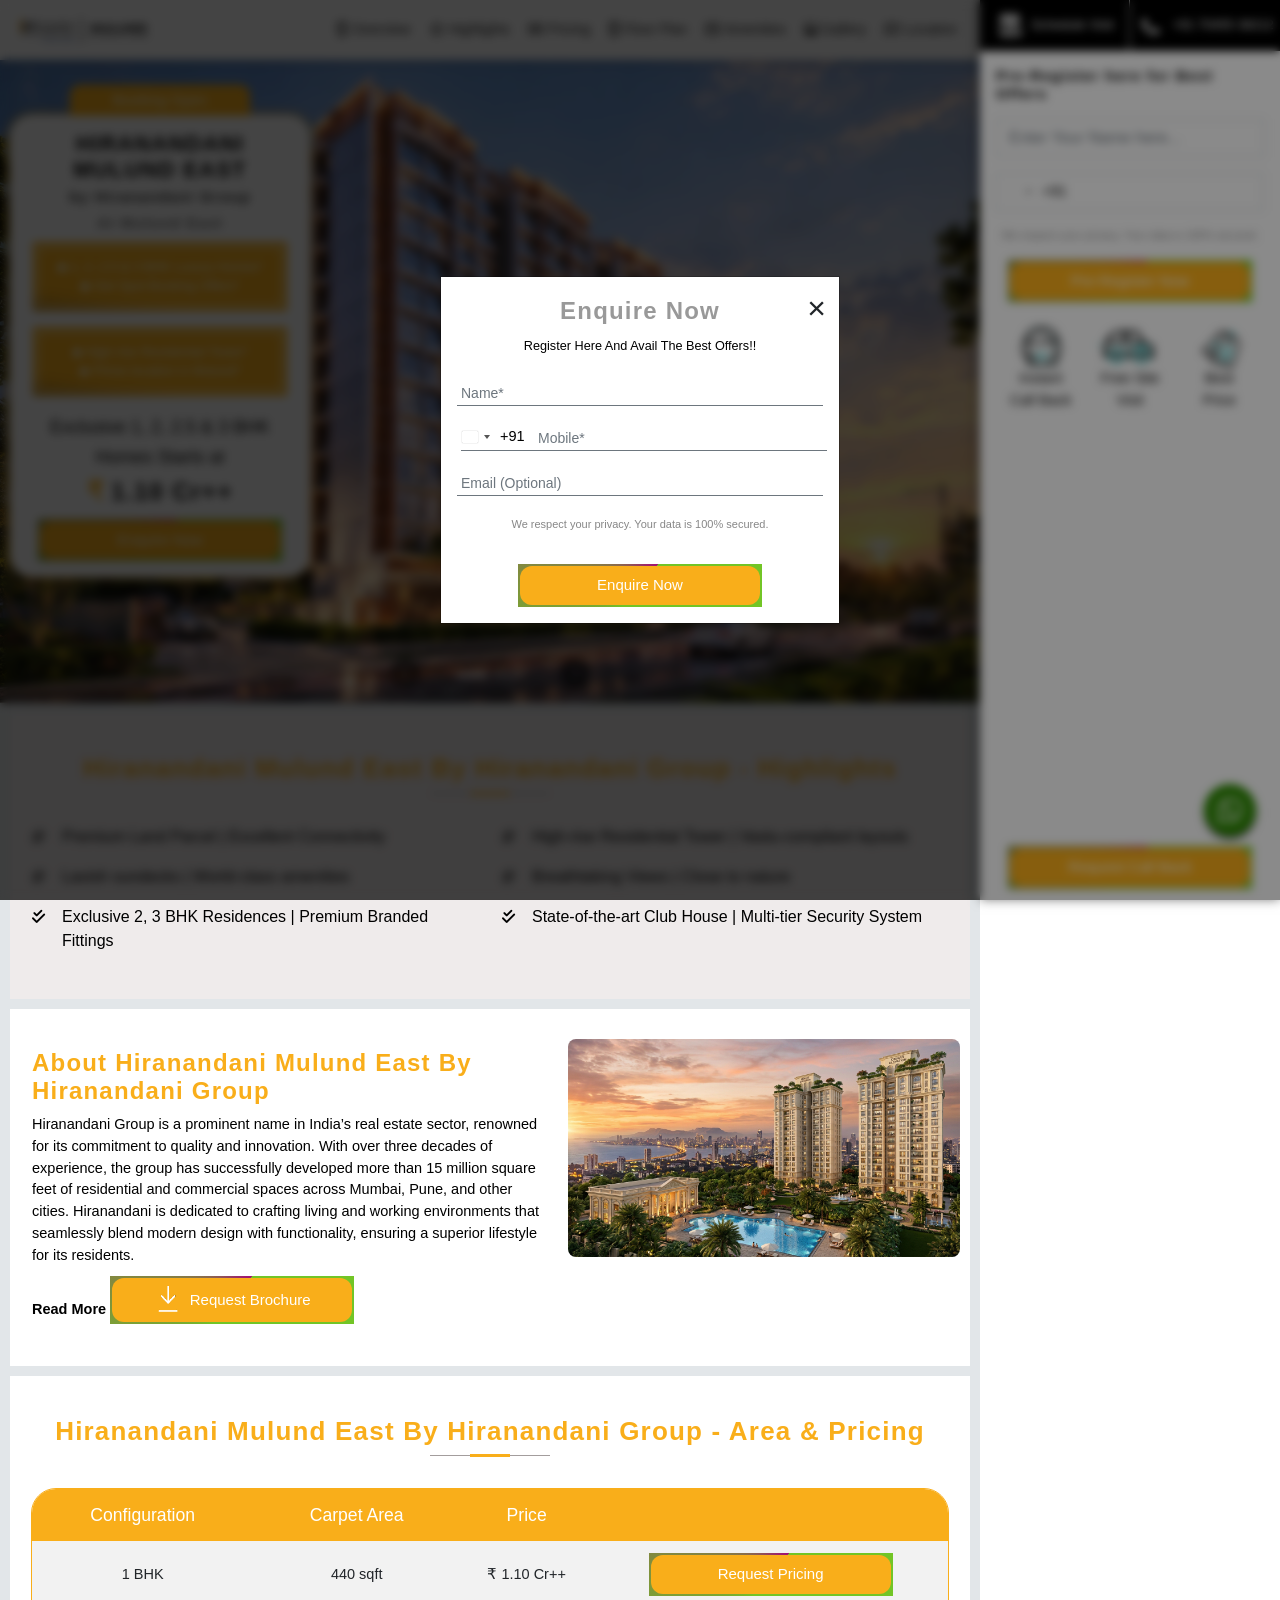
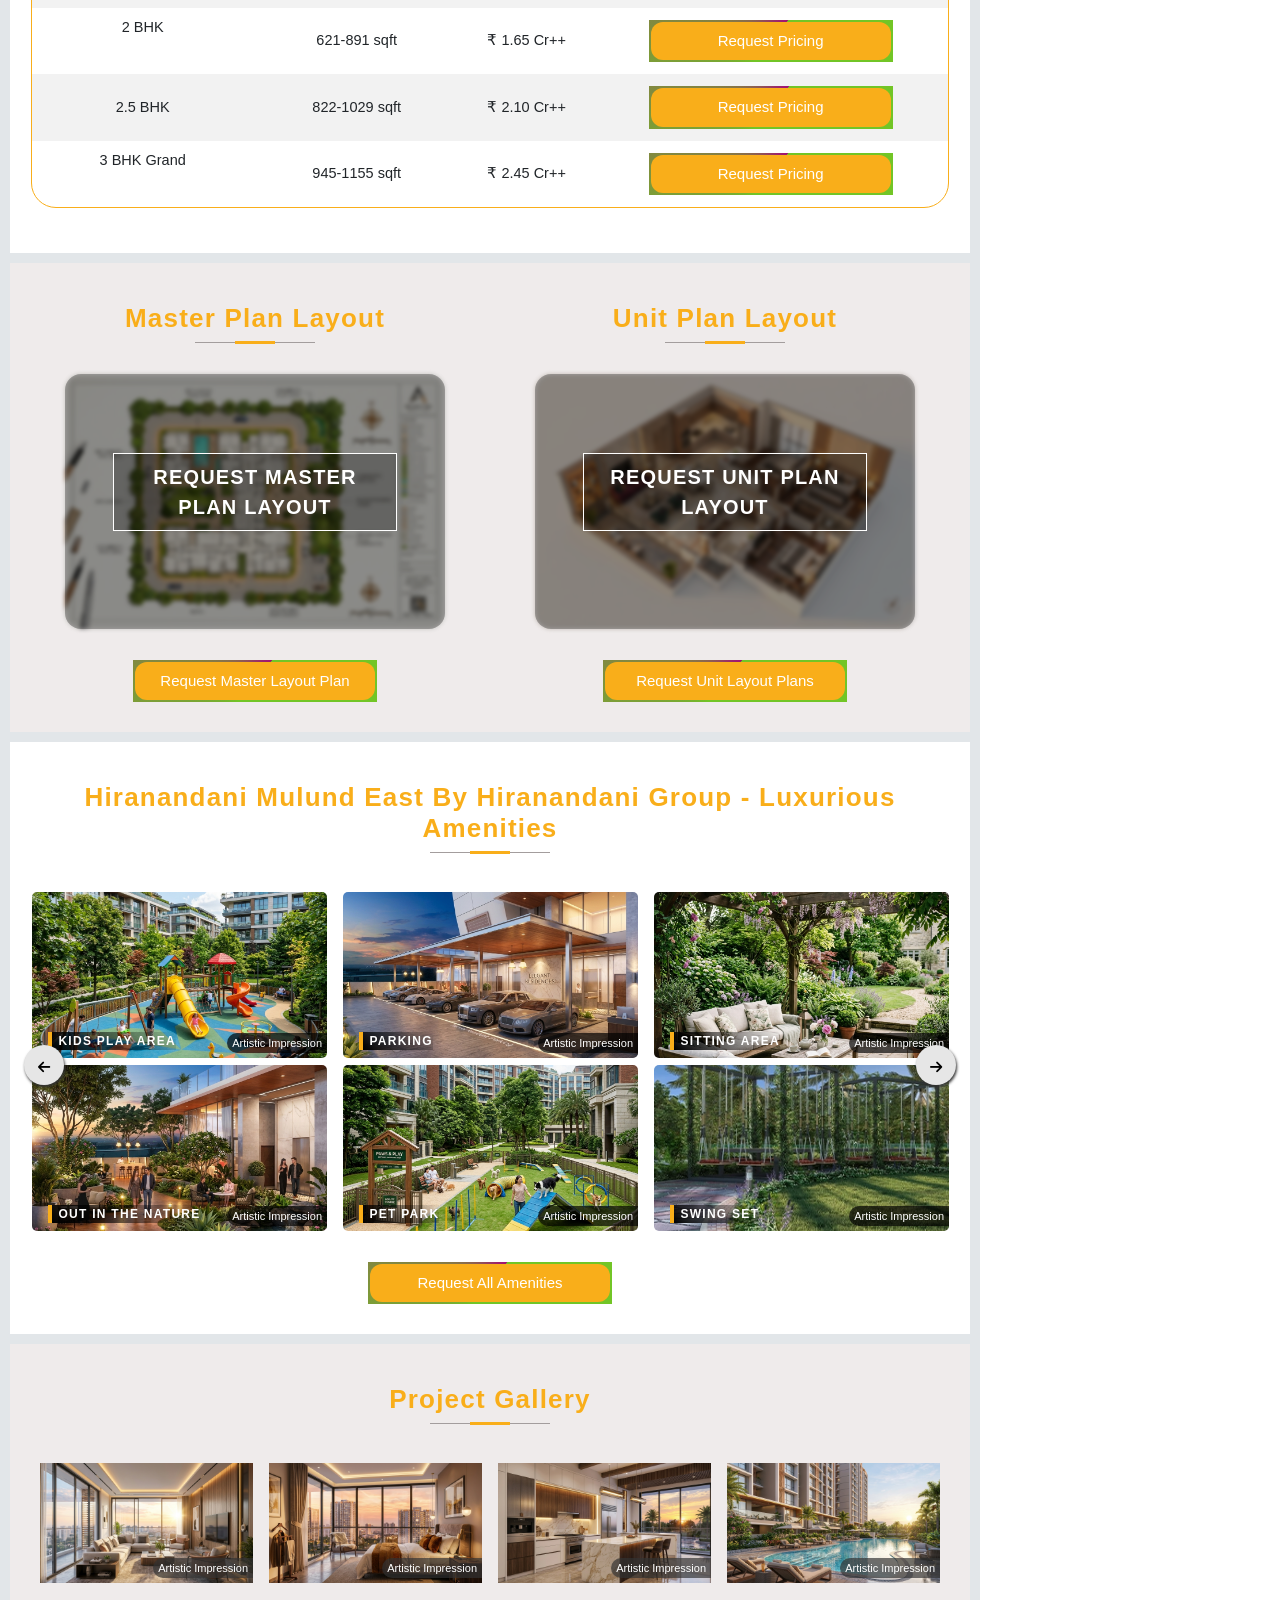
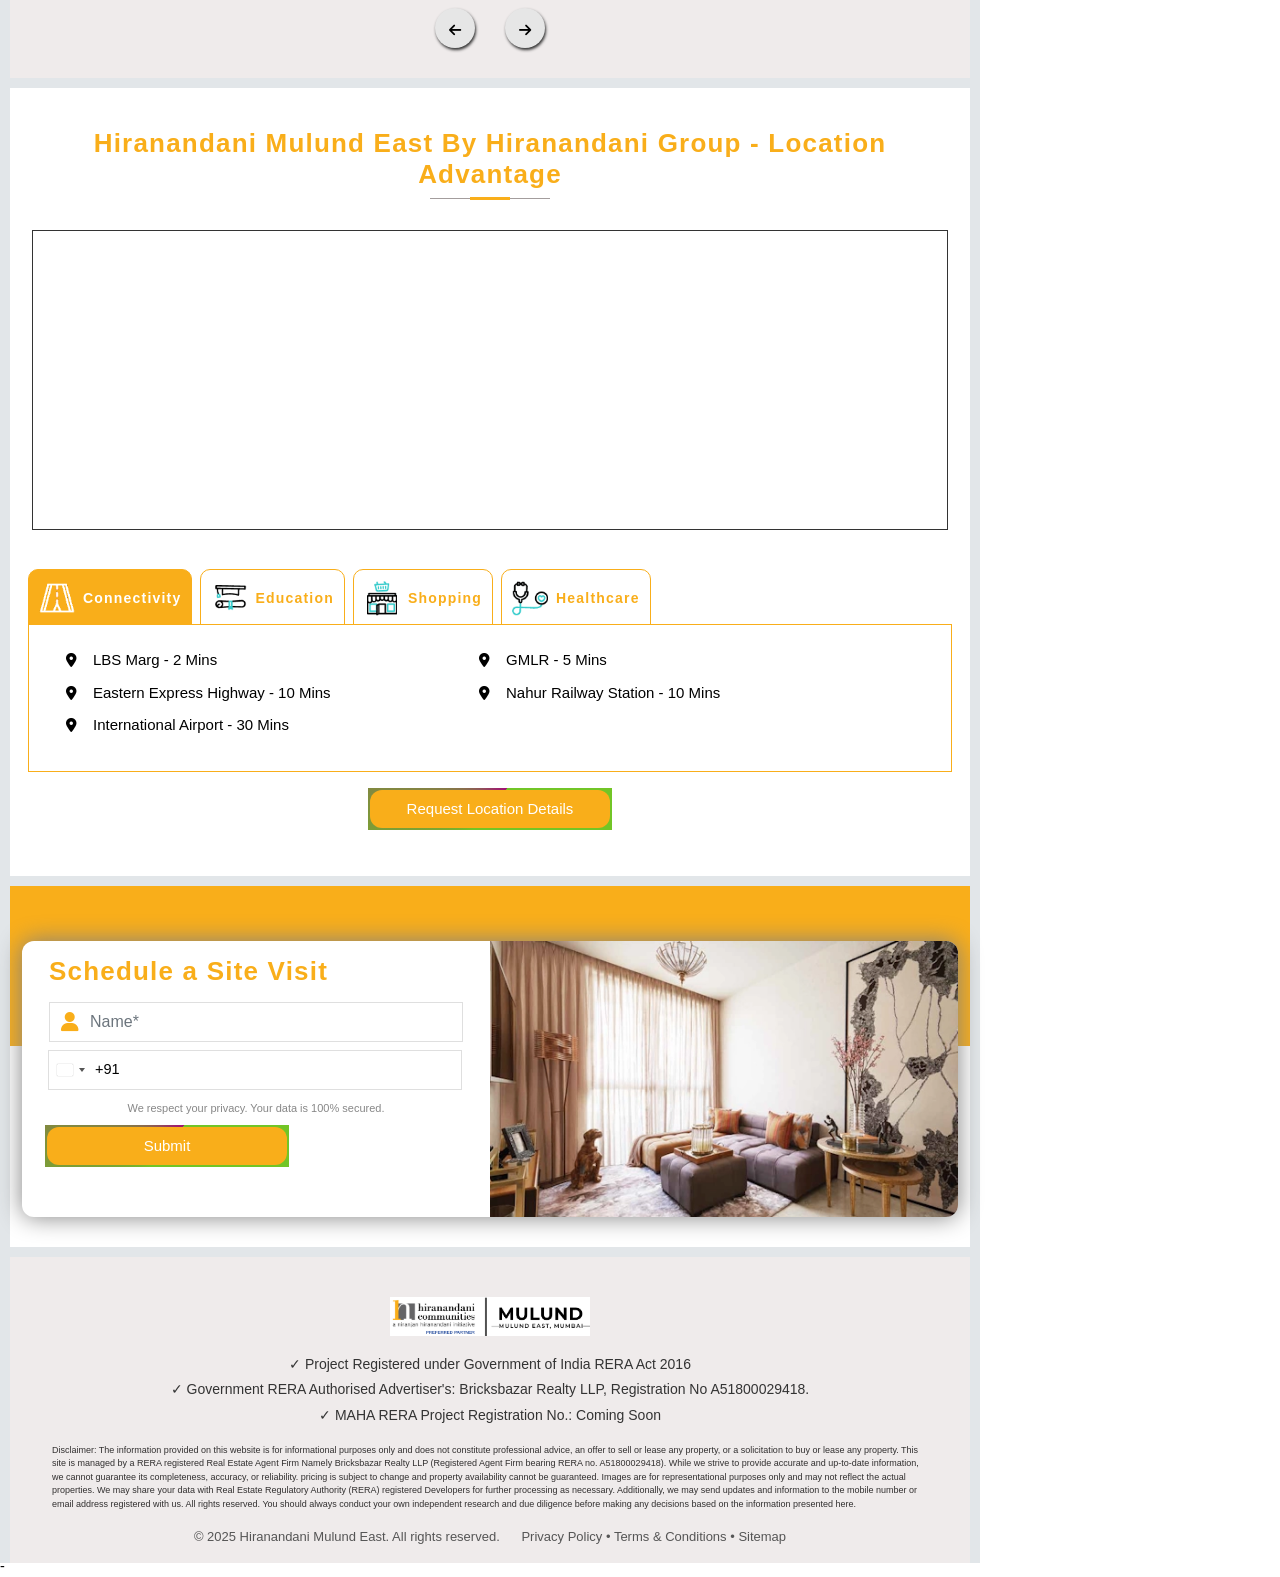
==== index.html @ f0ad79bd "Generated and integrated new building elevation image" ====
<!DOCTYPE html>
<html lang="en">


<head>

    <meta charset="utf-8" />
    <meta name="viewport" content="width=device-width, initial-scale=1.0, shrink-to-fit=no" />
    <link rel="icon" href="assets/images/favicon/favicon.png" sizes="16x16" />
    <!-- SEO -->
    <!-- HTML Meta Tags -->
    <title>Hiranandani Mulund East by Hiranandani Group</title>
    <meta name="description"
        content="Discover Hiranandani Mulund East by Hiranandani Group – premium 1, 2, 2.5 & 3 BHK flats in Mulund East, Mumbai. Spacious layouts, world-class amenities & prime location.">
    <meta name="keywords"
        content="Hiranandani Mulund East, Hiranandani Group, 1 BHK Mulund East, 2 BHK Mulund East, 2.5 BHK Mulund East, 3 BHK Mulund East, luxury homes in Mulund">
    <!-- Facebook Meta Tags -->
    <meta property="og:url" content="">
    <meta property="og:type" content="website">
    <meta property="og:title" content="">
    <meta property="og:description"
        content="Discover Hiranandani Mulund East by Hiranandani Group – premium 1, 2, 2.5 & 3 BHK flats in Mulund East, Mumbai. Spacious layouts, world-class amenities & prime location.">
    <meta property="og:image" content="">
        
    <meta name=" twitter:card" content="summary_large_image">
    <meta property="twitter:domain" content="">
    <meta property="twitter:url" content="">
    <meta name="twitter:title" content="">

    <meta property="og:image" content="">
    <!-- SEO -->
    <link rel="stylesheet" href="assets/js/ajax/libs/bootstrap/5.0.0/css/bootstrap.min.css" />
    <link rel="stylesheet" href="assets/js/ajax/libs/font-awesome/6.4.0/css/all.min.css" />
    <link rel="stylesheet" href="assets/js/ajax/libs/OwlCarousel2/2.3.4/assets/owl.carousel.css" />
    <link rel="stylesheet" href="assets/js/ajax/libs/OwlCarousel2/2.3.4/assets/owl.theme.default.css" />
    <link rel="stylesheet" href="assets/js/ajax/libs/slick-carousel/1.8.1/slick-theme.css" />
    <link rel="stylesheet" href="assets/js/ajax/libs/slick-carousel/1.8.1/slick.css" />
    <link rel="stylesheet" href="assets/js/ajax/libs/slick-lightbox/0.2.12/slick-lightbox.css" />
    <link rel="stylesheet" href="assets/css/fonts.css" />
    <link rel="stylesheet" href="assets/css/gallery.css" />
    <link href="assets/css/style.css" rel="stylesheet" />
    <link rel="stylesheet" href="assets/css/intlTelInput.css" />
    <!-- slid to submit -->
    <link rel="stylesheet" href="assets/css/jquery-ui.css" />
    <link href="assets/css/slide-to-submit.css" rel="stylesheet" />
    <!-- slid to submit -->
    <link href="assets/css/theme.css" rel="stylesheet" />
    <link rel="canonical" href="index-2.html" />
    <style>
        .enquire-modal.modal .modal-dialog form .forms-input-fields .form-control {
            margin-top: 5px !important;
        }

        .iti {
            position: relative;
            display: inline-block;
            width: 100% !important;
            margin-left: -2px !important;
        }

        .iti__country-container {
            margin-top: -1px !important;
        }

        #contact .desktop-summary .iti__country-container {
            margin-top: -1px !important;
        }

        .iti__search-input {
            padding-top: 7px !important;
            padding-bottom: 7px !important;
        }

        .iti--inline-dropdown .iti__dropdown-content,
        .iti--container {
            z-index: 99999 !important;
        }

        #autoPopup .iti__country-container {
            margin-top: -22px !important;
            margin-left: -8px;
        }

        .modal-content .iti {
            margin-left: 4px !important;
        }

        #main-popup .iti__country-container {
            margin-top: 2px !important;
        }

        @media (max-width: 1919px) and (min-width: 992px) {
            .navbar-light .navbar-nav .nav-link {
                padding: 0px 20px 0px 26px;
                margin: -14px;
                color: #222;
                margin-top: -11px;
                font-size: 14px;
            }
        }
    </style>



    <!-- js start -->
    <script src="assets/js/jquery.min.js"></script>

    <script src="assets/js/intlTelInput.min.js"></script>
    <script src="assets/js/utils.js"></script>
    <script src="assets/js/jquery-ui.min.js"></script>
    <script src="assets/js/jquery.ui.touch-punch.min.js"></script>
    <!-- slid to submit end-->
    <script src="assets/js/owl.carousel.min.js"></script>
    <script src="assets/js/popper.min.js"></script>
    <script src="assets/js/bootstrap.min.js"></script>
    <!-- gallery JS -->
    <script src="assets/js/slick.min.js"></script>
    <script src="assets/js/slick-lightbox.min.js"></script>
    <script src="assets/js/custom.js"></script>
    <script type="text/javascript">
        $(window).on("load", function () {
            // Wait for 10 seconds (10000 milliseconds) after the page has loaded
            setTimeout(function () {
                $("#autoPopup").modal("show");
            }, 100); // 10000 milliseconds = 10 seconds
        });

        $(document).ready(function () {
            $(".js-gallery").slick({
                slidesToShow: 4,
                slidesToScroll: 1,
                arrows: true,
                fade: false,
                autoplay: true,
                autoplaySpeed: 2000,
                adaptiveHeight: true,
                prevArrow: '<span class="gallery-arrow mod-prev"><i class="fas fa-arrow-left"></i></span>',
                nextArrow: '<span class="gallery-arrow mod-next"><i class="fas fa-arrow-right"></i></span>',
                responsive: [
                    {
                        breakpoint: 1024,
                        settings: {
                            centerMode: true,
                            centerPadding: "0px",
                            slidesToShow: 4,
                        },
                    },
                    {
                        breakpoint: 980,
                        settings: {
                            centerMode: true,
                            centerPadding: "0px",
                            slidesToShow: 3,
                        },
                    },
                    {
                        breakpoint: 480,
                        settings: {
                            centerMode: false,
                            centerPadding: "0px",
                            slidesToShow: 1,
                        },
                    },
                ],
            });
            $(".js-gallery").slickLightbox({
                src: "src",
                itemSelector: ".js-gallery-popup img",
                background: "rgba(0, 0, 0, .7)",
            });

            $("#slick1").slick({
                rows: 2,
                dots: false,
                arrows: true,
                prevArrow: '<span class="amenities-arrow mod-prev"><i class="fas fa-arrow-left"></i></span>',
                nextArrow: '<span class="amenities-arrow mod-next"><i class="fas fa-arrow-right"></i></span>',
                infinite: true,
                speed: 300,
                slidesToShow: 3,
                slidesToScroll: 3,
                responsive: [
                    {
                        breakpoint: 1024,
                        settings: {
                            centerMode: true,
                            centerPadding: "0px",
                            slidesToShow: 4,
                        },
                    },
                    {
                        breakpoint: 980,
                        settings: {
                            centerMode: true,
                            centerPadding: "0px",
                            slidesToShow: 3,
                        },
                    },
                    {
                        breakpoint: 480,
                        row: 1,
                        settings: {
                            centerMode: true,
                            centerPadding: "0px",
                            slidesToShow: 1,
                        },
                    },
                ],
            });
        });
    </script>


    <script>
        $(document).ready(function () {
            var itiInstances = [];

            $(".phone").each(function () {
                var input = this;
                var iti = window.intlTelInput(input, {
                    initialCountry: "in", // ✅ Default India
                    separateDialCode: true,
                    utilsScript: "assets/js/utils.js",
                });
                itiInstances.push({ input: input, iti: iti });

                // Update values on country change as well
                $(input).on("countrychange", function () {
                    $(input).trigger("keyup");
                });
            });

            $(".phone").on("keyup change", function () {
                var input = this;
                // ✅ find the corresponding iti instance for this input
                var instance = itiInstances.find((item) => item.input === input);
                if (!instance) return;

                var fullNumber = instance.iti.getNumber(); // E.164 format e.g. +919876543210
                var countryData = instance.iti.getSelectedCountryData();

                //$(input).closest('form').find("input[name='fullMobileNo']").val(fullNumber);
                $(input).closest("form").find("input[name='iso_code']").val(countryData.iso2);
                $(input)
                    .closest("form")
                    .find("input[name='mobileExt']")
                    .val("+" + countryData.dialCode);
            });
        });
        var querystring = window.location.href;
        var aaa = querystring.split("?");
        jQuery("#utmtracking a").each(function () {
            var href = jQuery(this).attr("href");
            var href2 = href + "?" + aaa[1];
            jQuery(this).attr("href", href2);
        });

        var current_url = querystring;
        //alert(current_url);
        var str2 = "utm_";
        if (current_url.indexOf(str2) != -1) {
            setCookie("cp_utm_data", current_url, 1);
        }

        function setCookie(name, value, days) {
            var expires = "";
            if (days) {
                var date = new Date();
                date.setTime(date.getTime() + days * 24 * 60 * 60 * 1000);
                expires = "; expires=" + date.toUTCString();
            }
            document.cookie = name + "=" + (value || "") + expires + "; path=/";
        }
    </script>
    <script type="text/javascript">
        setInterval(function () {
            $(".mod-next").triggerHandler("click");
        }, 2000);
    </script>


    <!-- js end -->


</head>

<body class="theme is-loading">
    <nav class="navbar navbar-expand-lg navbar-light fixed-top">
        <div class="container-fluid">
            <a class="navbar-brand" href="#home"> <img loading="lazy" src="assets/images/new%20images/logo%20(20).png"
                    alt="Project Logo" class="img-fluid d-block mx-auto project-logo"
                    style="width: 135px; max-width: 135px;" /> </a>
            <!--this content fetch from JS-->
            <div class="d-flex">
                <button class="navbar-toggler" type="button" data-bs-toggle="collapse" data-bs-target="#navbarNav"
                    aria-controls="navbarNav"><span class="navbar-toggler-icon"></span></button>
            </div>
            <div class="collapse navbar-collapse justify-content-end" id="navbarNav">
                <ul class="navbar-nav align-items-center responsive-nav">
                    <li class="nav-item">
                        <a class="nav-link" href="index.html#home"> <i class="far fa-building mr-2"></i> Overview </a>
                    </li>

                    <li class="nav-item">
                        <a class="nav-link" href="index.html#highlights"> <i class="far fa-star mr-2"></i> Highlights
                        </a>
                    </li>

                    <li class="nav-item">
                        <a class="nav-link" href="index.html#pricing"> <i class="far fa-money-bill-alt mr-2"></i>
                            Pricing </a>
                    </li>

                    <li class="nav-item">
                        <a class="nav-link" href="index.html#floor-plan"> <i class="far fa-building mr-2"></i> Floor
                            Plan </a>
                    </li>

                    <li class="nav-item">
                        <a class="nav-link" href="index.html#amenities"> <i class="far fa-list-alt mr-2"></i> Amenities
                        </a>
                    </li>

                    <li class="nav-item">
                        <a class="nav-link ml-3" href="index.html#gallery"> <i class="far fa-image mr-2"></i> Gallery
                        </a>
                    </li>

                    <li class="nav-item">
                        <a class="nav-link" href="index.html#connectivity"> <i class="far fa-map mr-2"></i> Location
                        </a>
                    </li>


                </ul>
                <style>
                    .responsive-nav {
                        font-size: 16px;
                        /* Desktop default */
                    }

                    @media (max-width: 767px) {

                        /* Mobile */
                        .responsive-nav {
                            font-size: 14px;
                            align-items: flex-start;
                            /* optional: left align on mobile */
                        }
                    }
                </style>
            </div>
        </div>
    </nav>
    <!--  Navigator End  -->
    <div class="main-container d-flex">
        <main class="left-section">
            <div class="page-wrapper">
                <!--  Top Section  -->
                <section id="home">
                    <div class="container-fuild">
                        <div id="banner-carousel" class="carousel slide d-block" data-bs-ride="carousel">
                            <div class="carousel-indicators">
                                <button type="button" data-bs-target="#banner-carousel" data-bs-slide-to="0"
                                    class="active"></button>
                                <button type="button" data-bs-target="#banner-carousel" data-bs-slide-to="1"
                                    class=""></button>
                            </div>
                            <div class="carousel-inner">

                                <div class="carousel-item active">
                                    <picture>
                                        <source media="(max-width: 750px)" data-srcset="assets/images/new%20images/hero-banner%20(1).png"
                                            srcset="assets/images/new%20images/hero-banner%20(1).png" />
                                        <img loading="lazy" class="d-block w-100"
                                            data-srcset="assets/images/new%20images/hero-banner%20(1).png"
                                            srcset="assets/images/new%20images/hero-banner%20(1).png" alt="Hero Banner 1" />
                                    </picture>
                                </div>
                                
                                <div class="carousel-item">
                                    <picture>
                                        <source media="(max-width: 750px)" data-srcset="assets/images/new%20images/hero-banner%20(2).png"
                                            srcset="assets/images/new%20images/hero-banner%20(2).png" />
                                        <img loading="lazy" class="d-block w-100"
                                            data-srcset="assets/images/new%20images/hero-banner%20(2).png"
                                            srcset="assets/images/new%20images/hero-banner%20(2).png" alt="Hero Banner 2" />
                                    </picture>
                                </div>

                            </div>
                            <div class="slide-btn">
                                <button class="carousel-control-prev" type="button" data-bs-target="#banner-carousel"
                                    data-bs-slide="prev">
                                    <span class="carousel-control-prev-icon" aria-hidden="true"></span> <span
                                        class="visually-hidden">Previous</span>
                                </button>
                                <button class="carousel-control-next" type="button" data-bs-target="#banner-carousel"
                                    data-bs-slide="next">
                                    <span class="carousel-control-next-icon" aria-hidden="true"></span> <span
                                        class="visually-hidden">Next</span>
                                </button>
                            </div>
                        </div>
                        <div class="project-details">
                            <p class="text-center mb-1 on-rera offset">Booking Open</p>
                            <p class="text-center mb-1 non-rera offset">Coming Soon</p>
                            <h1 class="text-center mb-1" style="font-weight: 600; text-transform: uppercase;">Hiranandani Mulund East
                            </h1>
                            <h6 class="text-center mb-2" style="color: #353535; font-size: 15px;">by Hiranandani Group</h6>
                            <h6 class="text-center mb-2" style="font-size: 15px; color: #6e6e6e;">At Mulund East</h6>
                            <div class="offerBox animatedtext mb-3">
                                <div class="innerBox">
                                    <p class="mb-0">◆ 1, 2, 2.5 & 3 BHK Luxury Homes*</p>
                                    <p class="mb-0">◆ Get Spot Booking Offers*</p>
                                </div>
                            </div>
                            <div class="offerBox animatedtext mb-3">
                                <div class="innerBox">
                                    <p class="mb-0">◆ High-rise Residential Tower*</p>
                                    <p class="mb-0">◆ Prime location in Mulund*</p>
                                </div>
                            </div>
                            <p class="offer-info-text text-center mb-0">Exclusive 1, 2, 2.5 & 3 BHK Homes Starts at</p>
                            <div class="price-text"><span class="color-imp">₹ </span><span class="price-sub-text">1.10 Cr++</span></div>
                            <button id="banner-enquiry-button" data-id="Enquiry" type="button"
                                class="custom-btn btn btn-block mx-auto data-id-btn on-rera"
                                data-bs-target="#enquire-modal" data-bs-toggle="modal" data-bs-whatever="Enquire Now">
                                <span class="enquireNowBtn">Enquire Now</span>
                            </button>
                            <button id="banner-enquiry-button" data-id="Enquiry" type="button"
                                class="custom-btn btn btn-block mx-auto data-id-btn non-rera"
                                data-bs-target="#enquire-modal" data-bs-toggle="modal" data-bs-whatever="Enquire Now">
                                <span class="enquireNowBtn">Express Your Interest </span>
                            </button>
                        </div>
                    </div>
                </section>
                <div class="sec1 mob-form d-sm-block d-md-none d-lg-none">
                    <div class="call-back-section text-center mb-3 pb-3 border-bottom">
                        <h4 class="mb-0">Pre-Register here for Best Offers</h4>
                    </div>
                    <div class="form-section">
                        <form class="text-center" name="Pre-Register" method="post" action="./submit.php">
                            <input type="hidden" name="iso_code" value="" />
                            <input type="hidden" name="mobileExt" value="" />
                            <div class="form-group mb-3">
                                <input type="text" class="form-control" id="formGroupExampleInput"
                                    placeholder="Enter Your Name here..." name="name" required /> <span
                                    class="error">Name field is required</span>
                            </div>
                            <div class="form-group mb-4">
                                <input type="tel" id="mobile" class="form-control phone" name="mobile"
                                    placeholder="Phone Number" required maxlength="10" pattern="[0-9]{10}"
                                    inputmode="numeric"
                                    oninput="this.value = this.value.replace(/[^0-9]/g,'').slice(0,10);" />
                                <span class="error">Mobile field is required</span>
                            </div>
                            <div><input type="hidden" name="form_name" id="form_name1" class="form-control form_name"
                                    value="Pre-Register Mobile" /> <input type="hidden" id="website_url1"
                                    class="website_url" name="website_url" /></div>
                            <div class="acceptance mb-3" style="font-size: 11px; color: #878787; text-align: center;">
                                We respect your privacy. Your data is 100% secured.
                            </div>
                            <button type="submit" id="mobile-pre-register-button" data-id="Pre-Register Mobile"
                                class="custom-btn data-id-btn on-rera" onclick="submitForm(event, 'Pre-Register')">
                                <span class="enquireNowBtn">Pre-Register Now</span>
                            </button>
                            <button type="submit" id="mobile-pre-register-button" data-id="Pre-Register Mobile"
                                class="custom-btn data-id-btn non-rera" onclick="submitForm(event, 'Pre-Register')">
                                <span class="enquireNowBtn">Express Your Interest</span>
                            </button>
                        </form>
                    </div>
                </div>

                <!-- Highlight section -->
                <section class="sec2" id="highlights">
                    <div class="container mx-auto">
                        <h1 class="section-title">Hiranandani Mulund East By Hiranandani Group - Highlights</h1>
                        <div class="row">
                            <div class="col-xl-6 col-lg-4 col-sm-12 mb-3">
                                <div class="highlightData">
                                    <div class="iconBox"><i class="fa-solid fa-check-double"></i></div>
                                    <p>Premium Land Parcel | Excellent Connectivity</p>
                                </div>
                            </div>
                            <div class="col-xl-6 col-lg-4 col-sm-12 mb-3">
                                <div class="highlightData">
                                    <div class="iconBox"><i class="fa-solid fa-check-double"></i></div>
                                    <p>High-rise Residential Tower | Vastu-compliant layouts
                                    </p>
                                </div>
                            </div>
                            <div class="col-xl-6 col-lg-4 col-sm-12 mb-3">
                                <div class="highlightData">
                                    <div class="iconBox"><i class="fa-solid fa-check-double"></i></div>
                                    <p>
                                        Lavish sundecks | World-class amenities
                                    </p>
                                </div>
                            </div>
                            <div class="col-xl-6 col-lg-4 col-sm-12 mb-3">
                                <div class="highlightData">
                                    <div class="iconBox"><i class="fa-solid fa-check-double"></i></div>
                                    <p>
                                        Breathtaking Views | Close to nature</p>
                                </div>
                            </div>

                            <div class="col-xl-6 col-lg-4 col-sm-12 mb-3">
                                <div class="highlightData">
                                    <div class="iconBox"><i class="fa-solid fa-check-double"></i></div>
                                    <p>Exclusive 2, 3 BHK Residences | Premium Branded Fittings</p>
                                </div>
                            </div>
                            <div class="col-xl-6 col-lg-4 col-sm-12 mb-3">
                                <div class="highlightData">
                                    <div class="iconBox"><i class="fa-solid fa-check-double"></i></div>
                                    <p>State-of-the-art Club House | Multi-tier Security System</p>
                                </div>
                            </div>
                        </div>
                    </div>
                </section>
                <!--  Overview section  -->
                <section class="sec1" id="overview">
                    <div class="container">
                        <div class="row">
                            <div class="col-xl-7 col-lg-7 col-sm-12">
                                <div class="overview-data">
                                    <h1>About Hiranandani Mulund East By Hiranandani Group</h1>
                                    <p class="overview-info">
                                        Hiranandani Group is a prominent name in India’s real estate sector, renowned for its commitment to quality and innovation. With over three decades of experience, the group has successfully developed more than 15 million square feet of residential and commercial spaces across Mumbai, Pune, and other cities. Hiranandani is dedicated to crafting living and working environments that seamlessly blend modern design with functionality, ensuring a superior lifestyle for its residents.
                                    </p>
                                    <div id="aboutReadMore" style="display: none;">
                                        <p>
                                            Emphasizing sustainable development, the company incorporates eco-friendly practices and state-of-the-art amenities into its projects. From luxury residences to premium office spaces, every Hiranandani development is thoughtfully designed to cater to the diverse demands of urban living. With a strong focus on customer satisfaction and an unwavering track record of excellence, Hiranandani Group continues to set new benchmarks in the real estate industry, establishing itself as a trusted leader in creating exceptional spaces for contemporary lifestyles.
                                        </p>
                                    </div>
                                    <span id="readMoreBtn" onclick="toggleReadMore()" style="color: var(--primary); font-weight: bold; cursor: pointer; display: inline-block; margin-bottom: 15px;">Read More</span>
                                    <script>
                                        function toggleReadMore() {
                                            var moreText = document.getElementById("aboutReadMore");
                                            var btnText = document.getElementById("readMoreBtn");
                                            if (moreText.style.display === "none") {
                                                moreText.style.display = "block";
                                                btnText.innerHTML = "Read Less";
                                            } else {
                                                moreText.style.display = "none";
                                                btnText.innerHTML = "Read More";
                                            }
                                        }
                                    </script>
                                    <button id="request-brochure-button" type="button"
                                        class="custom-btn data-id-btn on-rera" data-bs-target="#enquire-modal"
                                        data-bs-toggle="modal" data-bs-whatever="Enquire Now" data-id="Brochure">
                                        <span class="enquireNowBtn"><img loading="lazy"
                                                src="assets/images/gif_icon/download.gif"
                                                class="img-fluid icon_sz me-2" />Request Brochure</span>
                                    </button>
                                    <button id="request-brochure-button" type="button"
                                        class="custom-btn data-id-btn non-rera" data-bs-target="#enquire-modal"
                                        data-bs-toggle="modal" data-bs-whatever="Enquire Now" data-id="Brochure">
                                        <span class="enquireNowBtn">Express Your Interest</span>
                                    </button>
                                </div>
                            </div>
                            <div class="col-xl-5 col-lg-5 col-sm-12 text-center ps-0 pe-0"><img loading="lazy"
                                    src="assets/images/new%20images/building_elevation_new.jpg" width="100%" class="data-id-btn"
                                    data-id="Project Video" alt="Building Exterior" style="max-height: 400px; object-fit: cover; border-radius: 8px;" /></div>
                        </div>
                    </div>
                </section>
                <!--  floor plan  -->
                <section class="sec1" id="pricing">
                    <div class="container sec-pd sec-price">
                        <div class="row gx-md-5">
                            <div class="col-12">
                                <h1 class="section-title on-rera">Hiranandani Mulund East By Hiranandani Group - Area &amp;
                                    Pricing</h1>
                                <h1 class="section-title non-rera">Tentative Area & Pricing</h1>
                                <div class="">
                                    <table class="table table-borderless table-striped table-pricing text-center">
                                        <thead>
                                            <tr>
                                                <th scope="col">Configuration</th>
                                                <th scope="col">Carpet Area</th>
                                                <th scope="col">Price</th>
                                                <th scope="col"></th>
                                            </tr>
                                        </thead>
                                        <tbody>
                                            <tr>
                                                <td class="price">1 BHK</td>
                                                <td>440 sqft</td>
                                                <td class="price"><span style="font-family: sans-serif;">₹</span> 1.10 Cr++
                                                </td>
                                                <td>
                                                    <a href="javascript:void(0);" class="btn text-white my-1 custom-btn"
                                                        data-bs-target="#enquire-modal" data-bs-toggle="modal">
                                                        <span class="enquireNowBtn">Request Pricing</span>
                                                    </a>
                                                </td>
                                            </tr>
                                            <tr>
                                                <td class="price">2 BHK<br><span style="background-color: var(--primary); color: #fff; padding: 2px 8px; border-radius: 4px; font-size: 12px; display: inline-block; margin-top: 5px; font-weight: normal; letter-spacing: 0.5px;">EOI: ₹ 3 Lakhs</span></td>
                                                <td>621-891 sqft</td>
                                                <td class="price"><span style="font-family: sans-serif;">₹</span> 1.65 Cr++
                                                </td>
                                                <td>
                                                    <a href="javascript:void(0);" class="btn text-white my-1 custom-btn"
                                                        data-bs-target="#enquire-modal" data-bs-toggle="modal">
                                                        <span class="enquireNowBtn">Request Pricing</span>
                                                    </a>
                                                </td>
                                            </tr>
                                            <tr>
                                                <td class="price">2.5 BHK</td>
                                                <td>822-1029 sqft</td>
                                                <td class="price"><span style="font-family: sans-serif;">₹</span> 2.10 Cr++
                                                </td>
                                                <td>
                                                    <a href="javascript:void(0);" class="btn text-white my-1 custom-btn"
                                                        data-bs-target="#enquire-modal" data-bs-toggle="modal">
                                                        <span class="enquireNowBtn">Request Pricing</span>
                                                    </a>
                                                </td>
                                            </tr>
                                            <tr>
                                                <td class="price">3 BHK Grand<br><span style="background-color: var(--primary); color: #fff; padding: 2px 8px; border-radius: 4px; font-size: 12px; display: inline-block; margin-top: 5px; font-weight: normal; letter-spacing: 0.5px;">EOI: ₹ 5 Lakhs</span></td>
                                                <td>945-1155 sqft</td>
                                                <td class="price"><span style="font-family: sans-serif;">₹</span> 2.45 Cr++
                                                </td>
                                                <td>
                                                    <a href="javascript:void(0);" class="btn text-white my-1 custom-btn"
                                                        data-bs-target="#enquire-modal" data-bs-toggle="modal">
                                                        <span class="enquireNowBtn">Request Pricing</span>
                                                    </a>
                                                </td>
                                            </tr>
                                        </tbody>
                                    </table>
                                </div>
                            </div>
                        </div>
                    </div>
                </section>
                <!--  floor plan end  -->
                <section class="sec2" id="floor-plan">
                    <div class="container">
                        <div class="row">
                            <div class="col-md-6 layout-plan text-center">
                                <div>
                                    <h1 class="section-title on-rera master_plan_title">Master Plan Layout</h1>
                                    <h1 class="section-title non-rera mb-4">Tentative Master Plan Layout</h1>
                                </div>




                                <!-- Whole image clickable -->
                                <figure class="unit-plan-figure" data-bs-toggle="modal" data-bs-target="#enquire-modal"
                                    data-bs-whatever="Enquire Now" data-id="Unit Layout Plan" style="cursor: pointer;">

                                    <img loading="lazy" src="assets/images/floor-plan/master_plan.jpg" alt="Master Plan"
                                        class="img-fluid unit_plan_img" />

                                    <!-- Overlay -->
                                    <figcaption class="unit-overlay">
                                        <h3 class="unit-title">REQUEST MASTER PLAN LAYOUT</h3>
                                        <span class="hover-btn">ENQUIRE NOW</span>
                                    </figcaption>
                                </figure>


                                <div class="btn_box text-center">
                                    <a href="#" class="btn mt-4 custom-btn data-id-btn on-rera mx-auto"
                                        data-bs-target="#enquire-modal" data-bs-toggle="modal"
                                        data-bs-whatever="Enquire Now" data-id="Master Layout Plan">
                                        <span class="enquireNowBtn">Request Master Layout Plan </span>
                                    </a>
                                    <a href="#" class="btn mt-4 custom-btn data-id-btn non-rera mx-auto"
                                        data-bs-target="#enquire-modal" data-bs-toggle="modal"
                                        data-bs-whatever="Enquire Now" data-id="Master Layout Plan">
                                        <span class="enquireNowBtn">Express Your Interest </span>
                                    </a>
                                </div>
                            </div>
                            <div class="col-md-6 layout-plan text-center">
                                <div>
                                    <h1 class="section-title on-rera unit_plan_title">Unit Plan Layout</h1>
                                    <h1 class="section-title non-rera mb-4">Tentative Unit Plan Layout</h1>
                                </div>




                                <!-- Whole image clickable -->
                                <figure class="unit-plan-figure" data-bs-toggle="modal" data-bs-target="#enquire-modal"
                                    data-bs-whatever="Enquire Now" data-id="Unit Layout Plan" style="cursor: pointer;">

                                    <img loading="lazy" src="assets/images/floor-plan/unit_plan.jpg" alt="Unit Plan"
                                        class="img-fluid unit_plan_img" />

                                    <!-- Overlay -->
                                    <figcaption class="unit-overlay">
                                        <h3 class="unit-title">REQUEST UNIT PLAN LAYOUT</h3>
                                        <span class="hover-btn">ENQUIRE NOW</span>
                                    </figcaption>
                                </figure>







                                <div class="btn_box text-center">
                                    <a href="#" class="btn mt-4 custom-btn data-id-btn on-rera mx-auto"
                                        data-bs-target="#enquire-modal" data-bs-toggle="modal"
                                        data-bs-whatever="Enquire Now" data-id="Unit Layout Plan">
                                        <span class="enquireNowBtn"> Request Unit Layout Plans </span>
                                    </a>
                                    <a href="#" class="btn mt-4 custom-btn data-id-btn non-rera mx-auto"
                                        data-bs-target="#enquire-modal" data-bs-toggle="modal"
                                        data-bs-whatever="Enquire Now" data-id="Unit Layout Plan">
                                        <span class="enquireNowBtn"> Express Your Interest </span>
                                    </a>
                                </div>
                            </div>
                        </div>
                    </div>
                </section>
                <!--  floor plan end  -->
                <section class="sec1" id="amenities">
                    <div class="container">
                        <h1 class="section-title on-rera">Hiranandani Mulund East By Hiranandani Group - Luxurious Amenities
                        </h1>
                        <h1 class="section-title non-rera mb-4">Proposed Amenities</h1>
                        <div class="slick-wrapper">
                            <div class="inline-flex align-items-center">
                                <div id="slick1">
                                    <div class="slide-item">
                                        <div class="amenity-content amenities-img-holder"
                                            style="width: 100%; height:auto;">
                                            <img loading="lazy" src="assets/images/amenities/Amphitheatre_New.png"
                                                alt="Amphitheatre" />
                                            <p>Amphitheatre</p>
                                        </div>
                                    </div>
                                    <div class="slide-item">
                                        <div class="amenity-content amenities-img-holder"
                                            style="width: 100%; height:auto;">
                                            <img loading="lazy" src="assets/images/amenities/Court_New.png" alt="Court" />
                                            <p>Court</p>
                                        </div>
                                    </div>
                                    <div class="slide-item">
                                        <div class="amenity-content amenities-img-holder"
                                            style="width: 100%; height:auto;">
                                            <img loading="lazy" src="assets/images/amenities/KidsPlayArea_New.png"
                                                alt="Kids Play Area" />
                                            <p>Kids Play Area</p>
                                        </div>
                                    </div>
                                    <div class="slide-item">
                                        <div class="amenity-content amenities-img-holder"
                                            style="width: 100%; height:auto;">
                                            <img loading="lazy"
                                                src="assets/images/amenities/Out_in_the_Nature_New.png"
                                                alt="Out in the Nature" />
                                            <p>Out in the Nature</p>
                                        </div>
                                    </div>
                                    <div class="slide-item">
                                        <div class="amenity-content amenities-img-holder"
                                            style="width: 100%; height:auto;">
                                            <img loading="lazy" src="assets/images/amenities/Parking_New.png"
                                                alt="Parking" />
                                            <p>Parking</p>
                                        </div>
                                    </div>
                                    <div class="slide-item">
                                        <div class="amenity-content amenities-img-holder"
                                            style="width: 100%; height:auto;">
                                            <img loading="lazy" src="assets/images/amenities/Pet_Park_New.png"
                                                alt="Pet Park" />
                                            <p>Pet Park</p>
                                        </div>
                                    </div>
                                    <div class="slide-item">
                                        <div class="amenity-content amenities-img-holder"
                                            style="width: 100%; height:auto;">
                                            <img loading="lazy" src="assets/images/amenities/Sitting_Area_New.png"
                                                alt="Sitting Area" />
                                            <p>Sitting Area</p>
                                        </div>
                                    </div>
                                    <div class="slide-item">
                                        <div class="amenity-content amenities-img-holder"
                                            style="width: 100%; height:auto;">
                                            <img loading="lazy" src="assets/images/amenities/Swing%20set.webp"
                                                alt="Swing set" />
                                            <p>Swing set</p>
                                        </div>
                                    </div>
                                </div>
                            </div>
                        </div>
                        <div class="text-center mt-3">
                            <button id="request-amenities-button" type="button"
                                class="btn custom-btn data-id-btn on-rera" data-bs-target="#enquire-modal"
                                data-bs-toggle="modal" data-bs-whatever="Enquire Now" data-id="Amenities">
                                <span class="enquireNowBtn"> Request All Amenities </span>
                            </button>
                            <button id="request-amenities-button" type="button"
                                class="btn custom-btn data-id-btn non-rera" data-bs-target="#enquire-modal"
                                data-bs-toggle="modal" data-bs-whatever="Enquire Now" data-id="Amenities">
                                <span class="enquireNowBtn"> Express Your Interest </span>
                            </button>
                        </div>
                    </div>
                </section>
                <!--  Amenities section end end  -->
                <!--  Gallery section  -->
                <section class="sec2" id="gallery">
                    <div class="container wow fadeInUp">
                        <!-- data-wow-delay="0.1s" -->
                        <h1 class="section-title">Project Gallery</h1>
                        <div class="content-gallery">
                            <div class="gallery js-gallery">
                                <div class="gallery-item">
                                    <div class="gallery-img-holder js-gallery-popup"><img loading="lazy"
                                            src="assets/images/new%20images/gallery_entrance_lobby.jpg" alt="Entrance Lobby" class="gallery-img" />
                                    </div>
                                </div>
                                <div class="gallery-item">
                                    <div class="gallery-img-holder js-gallery-popup"><img loading="lazy"
                                            src="assets/images/new%20images/gallery_living_room.jpg" alt="Living Room" class="gallery-img" />
                                    </div>
                                </div>
                                <div class="gallery-item">
                                    <div class="gallery-img-holder js-gallery-popup"><img loading="lazy"
                                            src="assets/images/new%20images/gallery_bedroom.jpg" alt="Bedroom" class="gallery-img" />
                                    </div>
                                </div>
                                <div class="gallery-item">
                                    <div class="gallery-img-holder js-gallery-popup"><img loading="lazy"
                                            src="assets/images/new%20images/gallery_kitchen.jpg" alt="Kitchen" class="gallery-img" />
                                    </div>
                                </div>
                                <div class="gallery-item">
                                    <div class="gallery-img-holder js-gallery-popup"><img loading="lazy"
                                            src="assets/images/new%20images/gallery_swimming_pool.jpg" alt="Swimming Pool" class="gallery-img" />
                                    </div>
                                </div>
                                <div class="gallery-item">
                                    <div class="gallery-img-holder js-gallery-popup"><img loading="lazy"
                                            src="assets/images/new%20images/gallery_gymnasium.jpg" alt="Gymnasium" class="gallery-img" />
                                    </div>
                                </div>
                            </div>
                        </div>
                    </div>
                </section>
                <!--  Gallery section end  -->
                <section class="sec1" id="connectivity">
                    <div class="container">
                        <h1 class="section-title">Hiranandani Mulund East By Hiranandani Group - Location Advantage</h1>
                        <div class="row mt-2">
                            <div class="col-xl-12">
                                <iframe frameborder="0" allowfullscreen="" sandbox="allow-scripts allow-same-origin"
                                    title="Google map"
                                    src="https://www.google.com/maps/embed?pb=!1m18!1m12!1m3!1d30138.83401566373!2d72.93046771092892!3d19.167341052601704!2m3!1f0!2f0!3f0!3m2!1i1024!2i768!4f13.1!3m3!1m2!1s0x3be7b8f9e6d0a7a3%3A0xcda6b08e734c5625!2sMulund%20West%2C%20Mumbai%2C%20Maharashtra!5e0!3m2!1sen!2sin!4v1766385399371!5m2!1sen!2sin"
                                    width="100%" height="300"
                                    style="border: 1px solid #333; padding: 2px; background: #fff;"></iframe>
                            </div>
                        </div>
                        <div class="row pt-30 mb-3">
                            <div class="col-xl-12 col-lg-12 col-sm-12 text-dark mt-3 amenities-img"><!-- location-img-->
                            </div>
                            <div class="col-xl-12 col-lg-12 col-sm-12 text-dark amenities-info mt-3 ps-2 pe-2">
                                <div id="exTab1" class="fuild-container">
                                    <nav class="nav nav-pills">
                                        <a class="nav-link d-flex align-items-center active show" data-bs-toggle="pill"
                                            href="#business">
                                            <img loading="lazy" src="assets/images/gif_icon/Connectivity.gif" width="36"
                                                class="img-fluid mb-2 me-2" />
                                            <h6 class="subtitle inventory">Connectivity</h6>
                                        </a>
                                        <a class="nav-link d-flex align-items-center" data-bs-toggle="pill"
                                            href="#education">
                                            <img loading="lazy" src="assets/images/gif_icon/Education.gif" width="36"
                                                class="img-fluid mb-2 me-2" />
                                            <h6 class="subtitle inventory">Education</h6>
                                        </a>
                                        <a class="nav-link d-flex align-items-center" data-bs-toggle="pill"
                                            href="#malls">
                                            <img loading="lazy" src="assets/images/gif_icon/Mall.gif" width="36"
                                                class="img-fluid mb-2 me-2" />
                                            <h6 class="subtitle inventory">Shopping</h6>
                                        </a>
                                        <a class="nav-link d-flex align-items-center" data-bs-toggle="pill"
                                            href="#health">
                                            <img loading="lazy" src="assets/images/gif_icon/Healthcare.gif" width="36"
                                                class="img-fluid mb-2 me-2" />
                                            <h6 class="subtitle inventory">Healthcare</h6>
                                        </a>




                                    </nav>
                                    <div class="tab-content clearfix">
                                        <div class="tab-pane fade active show" id="business">
                                            <ul>
                                                <li>LBS Marg - 2 Mins</li>
                                                <li>GMLR - 5 Mins</li>
                                                <li>Eastern Express Highway - 10 Mins</li>
                                                <li>Nahur Railway Station - 10 Mins</li>
                                                <li>International Airport - 30 Mins</li>
                                            </ul>
                                        </div>
                                        <div class="tab-pane fade" id="education">
                                            <ul>
                                                <li>JBCN International School - 5 Mins</li>
                                                <li>St. Mary’s Convent High School - 8 Mins</li>
                                                <li>Pawar Public School - 10 Mins</li>
                                                <li>NES International School - 15 Mins</li>
                                            </ul>
                                        </div>
                                        <div class="tab-pane fade" id="malls">
                                            <ul>
                                                <li>R Galleria Mall - 5 Mins</li>
                                                <li>Neptune Magnet Mall - 10 Mins</li>
                                                <li>Dmart - 8 Mins</li>
                                                <li>R City Mall - 20 Mins</li>
                                            </ul>
                                        </div>
                                        <div class="tab-pane fade" id="health">
                                            <ul>
                                                <li>Fortis Hospital - 5 Mins</li>
                                                <li>Hira Mongi Navneet Hospital - 8 Mins</li>
                                                <li>Apex Hospitals - 12 Mins</li>
                                            </ul>
                                        </div>

                                    </div>
                                </div>
                            </div>
                            <div class="text-center mt-3">
                                <button id="request-location-button" type="button"
                                    class="btn custom-btn data-id-btn on-rera" data-bs-target="#enquire-modal"
                                    data-bs-toggle="modal" data-bs-whatever="Enquire Now" data-id="Amenities">
                                    <span class="enquireNowBtn"> Request Location Details</span>
                                </button>
                                <button id="request-location-button" type="button"
                                    class="btn custom-btn data-id-btn non-rera" data-bs-target="#enquire-modal"
                                    data-bs-toggle="modal" data-bs-whatever="Enquire Now" data-id="Amenities">
                                    <span class="enquireNowBtn"> Express Your Interest </span>
                                </button>
                            </div>
                        </div>
                    </div>
                </section>
                <!--  Connectivity section end  -->
                <!--  Contact section  -->
                <section id="contact">
                    <div class="container-fluid full-width"></div>
                    <div class="container">
                        <div class="contact-inner">
                            <div class="container contact-data">
                                <div class="row">
                                    <div class="col-lx-6 col-lg-6 col-sm-12 image-carousel1 ps-0 pe-0"><img
                                            loading="lazy" src="assets/images/contact/site_visit.webp"
                                            class="img-fluid" /></div>
                                    <div class="col-lx-6 col-lg-6 col-sm-12 form-data">
                                        <div class="form">
                                            <h3 class="section-title">Schedule a Site Visit</h3>
                                            <form class="text-center" name="schedule-site" method="post"
                                                action="./submit.php">
                                                <input type="hidden" name="iso_code" value="" />
                                                <input type="hidden" name="mobileExt" value="" />
                                                <div class="row">
                                                    <div class="col-lg-12 col-sm-12 forms-input-fields">
                                                        <i class="fa-solid fa-user"></i> <input type="text" name="name"
                                                            class="form-control ms-0 me-0" required
                                                            placeholder="Name*" /> <span class="error">Name field is
                                                            required</span>
                                                    </div>
                                                    <div class="col-lg-12 col-sm-12 forms-input-fields">
                                                        <input type="tel" name="mobile" id="phone"
                                                            class="form-control phone ms-0 me-0" required maxlength="10"
                                                            pattern="[0-9]{10}" inputmode="numeric"
                                                            oninput="this.value = this.value.replace(/[^0-9]/g,'').slice(0,10);" />
                                                        <span class="error">Mobile field is required</span>
                                                    </div>

                                                    <div class="acceptance mb-2" style="font-size: 11px; color: #878787; text-align: center; margin-top: 10px;">
                                                        We respect your privacy. Your data is 100% secured.
                                                    </div>
                                                    <button id="schedule-site-visit-button" style="width: auto;"
                                                        type="submit" name="submit"
                                                        class="btn ms-2 custom-btn btn-hover text-white data-id-btn"
                                                        data-id="Contact Site Visit">
                                                        <span class="enquireNowBtn">Submit</span>
                                                    </button>
                                                </div>
                                            </form>
                                        </div>
                                    </div>
                                    <div class="col-lx-6 col-lg-6 col-sm-12 ps-0 pe-0 image-carousel m-0"><img
                                            loading="lazy" src="assets/images/contact/site_visit.webp"
                                            class="img-fluid" /></div>
                                </div>
                            </div>
                        </div>
                    </div>
                </section>
                <!-- about developer section  -->
                <!-- <section class="sec1" id="overview">
                        <div class="container">
                            <div class="row">
                                <div class="col-xl-10 col-lg-7 col-sm-12">
                                    <div class="overview-data">
                                        <h1>About Bricksbazar Realty LLP</h1>
                                        <p class="overview-info" style="font-size: 16px;">
                                            Bricksbazar Realty LLP provides an integrated real estate ecosystem that caters to both businesses and home buyers. As an affiliate, our intelligent business-to-business approach seamlessly integrates stakeholders, while our ZERO cost assurance guarantees that we do not charge anything to our customers of any kind. This ensures a buyer experience that exceeds expectations. When you transact with us, you can trust that your real estate journey will be characterized by complete peace of mind, under our overarching umbrella of trust.
                                        </p>
                                        <p style="font-size: 14px;">
                                            ✔️ Government RERA Authorised Advertiser’s: Bricksbazar Realty LLP, RERA Registration No A51800029418
                                        </p>
                                       
                                       
                                    </div>
                                </div>
                               
                        </div>
                    </section> -->
                <!--  Contact section end xx -->
                <a id="" target="_blank" class="whatsaapBtn d-none d-lg-block on-rera discovery" aria-label="WhatsApp"
                    href="https://wa.me/+917045538212?text=Hey%20There,%20I%20would%20like%20to%20explore%20further%20details%20about%20Hiranandani%20Mulund%20East%20By%20Hiranandani%20Group.%20Please%20share%20details.">
                    <span> <img loading="lazy" src="assets/images/gif_icon/whatsappAnim.gif" width="34" alt=" " />
                    </span>
                </a>
                <!--  Footer  -->
                <footer class="sec3">
                    <div class="container on-rera">
                        <div class="foot_logo mb-3"><img loading="lazy" src="assets/images/new%20images/logo%20(20).png"
                                alt="Project Logo" class="d-block mx-auto project-logo" style="width: 200px;" /></div>
                        <!-- <div id="foot_rera_qr" class="pt-2 mb-2"><img src="assets/images/mahaRera/qr.png" alt="MAHA RERA QR Code" style="width: 120px;" /></div> -->
                        <div class="elementor-widget-container text-center mb-3">
                            <p style="font-size: 14px; line-height: 1.8; color: #333; font-weight: 500;">
                                ✓ Project Registered under Government of India RERA Act 2016 <br />
                                ✓ Government RERA Authorised Advertiser's: Bricksbazar Realty LLP, Registration No
                                A51800029418. <br />
                                ✓ MAHA RERA Project Registration No.: Coming Soon
                            </p>
                        </div>
                        <p id="disclaimer">
                            Disclaimer: The information provided on this website is for informational purposes only and
                            does not constitute professional advice, an offer to sell or lease any property, or a
                            solicitation to buy or lease any property. This site is managed by a RERA registered Real
                            Estate Agent Firm Namely Bricksbazar Realty LLP (Registered Agent Firm bearing RERA no.
                            A51800029418). While we strive to provide accurate and up-to-date information, we cannot
                            guarantee its completeness, accuracy, or reliability. pricing is subject to change and
                            property availability cannot be guaranteed. Images are for representational purposes only
                            and may not reflect the actual properties. We may share your data with Real Estate
                            Regulatory Authority (RERA) registered Developers for further processing as necessary.
                            Additionally, we may send updates and information to the mobile number or email address
                            registered with us. All rights reserved. You should always conduct your own independent
                            research and due diligence before making any decisions based on the information presented
                            here.
                        </p>
                        <p class="text-center mb-0 pb-3" style="font-size: 13px; color: #555;">
                            © 2025 Hiranandani Mulund East. All rights reserved. &nbsp;&nbsp;&nbsp;&nbsp;
                            <a href="Privacy-Policy.html" target="_blank"
                                style="text-decoration: none; color: #555;">Privacy Policy</a> •
                            <a href="Terms-and-Conditions.html" target="_blank" style="text-decoration: none; color: #555;">Terms &
                                Conditions</a> •
                            <a href="sitemap.html" target="_blank"
                                style="text-decoration: none; color: #555;">Sitemap</a>
                        </p>
                    </div>
                    <div class="container non-rera">
                        <div class="foot_logo mb-3"><img loading="lazy" src="assets/images/new%20images/logo%20(20).png"
                                alt="Project Logo" class="d-block mx-auto project-logo" style="width: 250px;" /></div>
                        <p id="disclaimer">
                            The content on this website is for informational purposes only and is not intended as an
                            offer for services or sale. The project mentioned has not yet received RERA clearance but is
                            currently in the process
                            of registration with the State Name Real Estate Regulatory Authority. The project name used
                            here is for branding and interest-generation purposes only and is not intended as the final
                            project name. No sales
                            or purchases are being facilitated for this pending project.
                            <span id="additional-content" class="moredisclaimerText" data-hit="more-overview">
                                This site is managed by Bricksbazar Realty LLP, a RERA authorized real estate agent.
                                The images displayed are for illustrative purposes and may not represent the actual
                                properties. Additionally, your
                                data may be shared with RERA-registered Developers to gauge interest and for polling
                                purposes. Updates and information may be sent to the contact details provided by you
                                based on your expressed interest.
                                Copyright and other intellectual property laws protect the content, design, and
                                information on this website. Unauthorized use or reproduction of the content may result
                                in legal action. Thank you for your
                                visit. RERA - Coming Soon
                            </span>
                            <span data-target="-overview" class="moredisclaimerBtn">Read More <i
                                    class="fa fa-chevron-down"></i></span>
                        </p>
                        <p class="text-center mb-0 pb-2" style="font-size: 13px; color: #555;">
                            © 2025 Hiranandani Mulund East. All rights reserved. &nbsp;&nbsp;&nbsp;&nbsp;
                            <a href="Privacy-Policy.html" target="_blank"
                                style="text-decoration: none; color: #555;">Privacy Policy</a> •
                            <a href="Terms.php" target="_blank" style="text-decoration: none; color: #555;">Terms &
                                Conditions</a> •
                            <a href="sitemap.html" target="_blank"
                                style="text-decoration: none; color: #555;">Sitemap</a>
                        </p>
                    </div>
                </footer>
                <!--  Footer end  -->
                <section id="footer-links">
                    <!-- <div class="container text-center">
                            <p>All Rights Reserved. © 2025 <a href="#" target="_blank" class="on-rera">Bricksbazar Realty LLP</a></p>
                        </div> -->
                </section>
                <section>
                    <div class="footer-enquiryBtn d-flex d-sm-none">
                        <a class="monCall data-id-btn on-rera" id="mobPhone" href="tel:+917045538212">
                            <img loading="lazy" src="assets/images/gif_icon/callus.gif"
                                class="img-fluid icon_sz" /><br />
                            Call
                        </a>
                        <a class="monCall data-id-btn non-rera" id="mobPhone" data-bs-target="#enquire-modal"
                            data-bs-toggle="modal" data-bs-whatever="Enquire Now" data-id="call back">
                            <img loading="lazy" src="assets/images/gif_icon/callus.gif"
                                class="img-fluid icon_sz" /><br />
                            Call
                        </a>
                        <a id="" target="_blank" class="monCall"
                            href="https://wa.me/+917045538212?text=Hey%20There,%20I%20would%20like%20to%20explore%20further%20details%20about%20Hiranandani%20Mulund%20East%20By%20Hiranandani%20Group.%20Please%20share%20details.">
                            <img loading="lazy" src="assets/images/gif_icon/WhatsApp.gif"
                                class="img-fluid icon_sz" /><br />
                            WhatsApp
                        </a>
                        <a class="monCall data-id-btn on-rera" id="mobPhone" data-bs-target="#enquire-modal"
                            data-bs-toggle="modal" data-bs-whatever="Enquire Now" data-id="Enquire Now">
                            <img loading="lazy" src="assets/images/gif_icon/Instant%20Call%20Back.gif"
                                class="img-fluid icon_sz" />
                            <br />
                            Enquire Now
                        </a>
                        <a class="monCall data-id-btn non-rera" id="mobPhone" data-bs-target="#enquire-modal"
                            data-bs-toggle="modal" data-bs-whatever="Enquire Now" data-id="Enquire Now">
                            <img loading="lazy" src="assets/images/gif_icon/Instant%20Call%20Back.gif"
                                class="img-fluid icon_sz" />
                            <br />
                            Express Your Interest
                        </a>
                    </div>
                </section>
            </div>
        </main>
        <!--end left-section-->
        <section class="desktop-summary">
            <div class="og-block d-flex justify-content-between">
                <button id="right-panel-schedule-site-visit-button" class="btn data-id-btn"
                    data-bs-target="#enquire-modal" data-bs-toggle="modal" data-bs-whatever="Enquire Now"
                    data-id="Site Visit">
                    <img loading="lazy" src="assets/images/gif_icon/Calendar.gif" class="img-fluid icon_sz me-1" />
                    Schedule Visit
                </button>
                <button class="btn on-rera"><img loading="lazy" src="assets/images/gif_icon/callus.gif"
                        class="img-fluid icon_sz me-1" /><a href="tel:+917045538212"
                        style="color: #ffff; text-decoration: none;"> +91 70455 38212</a></button>
            </div>
            <div class="form-section p-3">
                <h2 class="pb-2">Pre-Register here for Best Offers</h2>
                <form class="text-center" name="Pre-Register-sidemodal" action="./submit.php" method="post">
                    <input type="hidden" name="iso_code" value="" />
                    <input type="hidden" name="mobileExt" value="" />
                    <div class="form-group mb-3"><input type="text" class="form-control" id="formGroupExampleInput"
                            placeholder="Enter Your Name here..." name="name" required /> <span class="error">Name field
                            is required</span></div>
                    <div class="form-group mb-3"><input type="number" id="mobile" class="form-control phone" required
                            maxlength="10" pattern="[0-9]{10}" inputmode="numeric"
                            oninput="this.value = this.value.replace(/[^0-9]/g,'').slice(0,10);" name="mobile" /> <span
                            class="error">Mobile field is required</span></div>
                    <div><input type="hidden" name="form_name" id="form_name2" class="form-control form_name"
                            value="Pre-Register" /> <input type="hidden" id="website_url2" class="website_url"
                            name="website_url" /></div>
                    <div class="acceptance mb-3" style="font-size: 11px; color: #878787; text-align: center;">
                        We respect your privacy. Your data is 100% secured.
                    </div>
                    <button type="submit" id="right-panel-preregister-button"
                        class="custom-btn btn btn-block mx-auto data-id-btn on-rera" data-id="Pre-Register">
                        <span class="enquireNowBtn">Pre-Register Now</span>
                    </button>
                    <button type="submit" id="right-panel-preregister-button"
                        class="custom-btn btn btn-block mx-auto data-id-btn non-rera" data-id="Pre-Register">
                        <span class="enquireNowBtn">Express Your Interest</span>
                    </button>
                </form>
                <div class="enqModal mt-4">
                    <div class="row text-center justify-content-center icon-sec m-0">
                        <div class="col-4">
                            <img loading="lazy" src="assets/images/gif_icon/Instant%20Call%20Back.gif" width="42"
                                class="img-fluid data-id-btn" />
                            <p class="mb-0">Instant Call Back</p>
                        </div>
                        <div class="col-4">
                            <img loading="lazy" src="assets/images/gif_icon/Free%20Site%20Visit.gif" width="42"
                                class="img-fluid data-id-btn" style="scale: 1.5;" />
                            <p class="mb-0">Free Site Visit</p>
                        </div>
                        <div class="col-4">
                            <img loading="lazy" src="assets/images/gif_icon/Best%20Price.gif" width="42"
                                class="img-fluid" alt="Best Price" />
                            <p class="mb-0">Best Price</p>
                        </div>
                    </div>
                </div>
            </div>
            <!--end form-section-->
            <div class="call-back-section text-center on-rera">
                <button id="right-panel-request-callback-button" class="custom-btn btn btn-block mx-auto data-id-btn"
                    data-bs-target="#enquire-modal" data-bs-toggle="modal" data-bs-whatever="Enquire Now"
                    data-id="Call Back">
                    <span class="enquireNowBtn"> Request Call Back</span>
                </button>
            </div>
            <div class="call-back-section text-center non-rera">
                <button id="right-panel-request-callback-button"
                    class="custom-btn btn btn-block mx-auto callBackBtn data-id-btn" data-bs-target="#enquire-modal"
                    data-bs-toggle="modal" data-bs-whatever="Enquire Now" data-id="Call Back">
                    <span class="enquireNowBtn">Express Your Interest </span>
                </button>
            </div>
            <!--end call-back-section-->
        </section>
    </div>
    <!--end main container-->
    <div class="modal enquire-modal" data-bs-dismissable="modal" id="enquire-modal">
        <div class="modal-dialog modal-dialog-centered">
            <div class="modal-content">
                <div class="modal-header">
                    <h4 class="modal-title text-center">Enquire Now</h4>
                    <button type="button" class="btn btn-md close modal-close" data-bs-dismiss="modal"
                        aria-label="Close"><span aria-hidden="true">×</span></button>
                </div>
                <div class="modal-body">
                    <a class="modal-logo text-center d-block mb-4" href="#"><img loading="lazy"
                            src="assets/images/new%20images/logo%20(20).png" alt="Project Logo" class="d-block mx-auto project-logo"
                            style="width: 250px;" /></a>
                    <!--this content fetch from JS-->

                    <form id="main-popup" name="modal-form" method="post" action="./submit.php">
                        <input type="hidden" name="iso_code" value="" />
                        <input type="hidden" name="mobileExt" value="" />

                        <div class="row">
                            <div class="col-lg-6 col-sm-12 forms-input-fields">
                                <i class="fa-solid fa-user"></i> <input type="text" name="name" class="form-control"
                                    autofocus required placeholder="Name*" /> <span name="nameError" class="error">Name
                                    field is required</span>
                            </div>
                            <div class="col-lg-6 col-sm-12 forms-input-fields">
                                <input type="number" name="mobile" id="phone" class="form-control phone" required
                                    placeholder="Mobile*" minlength="10" maxlength="10"
                                    syle="margin-top: 5px !important;" maxlength="10" pattern="[0-9]{10}"
                                    inputmode="numeric"
                                    oninput="this.value = this.value.replace(/[^0-9]/g,'').slice(0,10);" />
                                <span name="nameError" class="error">Mobile field is required</span>
                            </div>
                        </div>
                        <div class="row">
                            <div class="col-lg-12 col-sm-12 forms-input-fields"><i class="fa-solid fa-envelope"></i>
                                <input type="email" name="email" class="form-control" placeholder="Email (Optional)" />
                            </div>
                        </div>
                        <div class="row">
                            <div class="col-lg-12 col-sm-12 forms-input-fields">
                                <div class="acceptance mb-3" style="font-size: 11px; color: #878787; text-align: center;">
                                    We respect your privacy. Your data is 100% secured.
                                </div>
                                <div class="text-center">
                                    <button type="submit" name="Submit"
                                        class="custom-btn btn btn-block mx-auto data-id-btn mx-auto mt-3 on-rera">
                                        <span class="enquireNowBtn modal-btn">Enquire Now </span>
                                    </button>
                                    <button type="submit" name="Submit"
                                        class="custom-btn btn btn-block mx-auto data-id-btn mx-auto mt-3 non-rera">
                                        <span class="enquireNowBtn"> Express Your Interest </span>
                                    </button>
                                    <!-- <span class="d-block text-center my-2 on-rera"> <h6>Or</h6> </span>
                                        <div class="enquireNowBtn deskwhtsap d-sm-block d-md-block mx-auto p-0" style="background:#ffffff;width: 312px;">
                                            <a target="_blank" class="monCall whatsappBtn" href="https://wa.me/+917045538212?text=Hey%20There,%20I%20would%20like%20to%20explore%20further%20details%20about%20Hiranandani%20Mulund%20East%20By%20Hiranandani%20Group.%20Please%20share%20details." style="width:100%">
                                                <img loading="lazy" alt="" src="assets/images/gif_icon/whatsappAnim.gif" id="blink-text" class="img-responsive center-block whatsapp-img" /> Connect On WhatsApp
                                            </a>
                                        </div> -->

                                </div>
                            </div>
                        </div>
                    </form>
                </div>
            </div>
        </div>
    </div>
    <!-- Modal Auto open- -->
    <div class="modal fade" id="autoPopup" role="dialog">
        <div class="modal-dialog modal-dialog-centered">
            <div class="modal-content">
                <div class="modal-body relative">
                    <div class="text-center">
                        <button type="button" class="btn btn-md position-absolute top-0 end-0 fs-2"
                            data-bs-dismiss="modal" aria-label="Close"><span aria-hidden="true">×</span></button>
                        <h4 class="modal-title text-center mb-2">Enquire Now</h4>
                        <small class="mb-4 d-block">Register Here And Avail The Best Offers!!</small>
                    </div>
                    <form name="modal-form1" method="post" action="./submit.php">
                        <input type="hidden" name="iso_code" value="" />
                        <input type="hidden" name="mobileExt" value="" />
                        <div class="row">
                            <div class="col-12 forms-input-fields">
                                <input type="text" name="name" id="name" class="form-control" autofocus required
                                    placeholder="Name*" /> <span name="nameError" class="error">Name field is
                                    required</span>
                            </div>
                            <div class="col-12 forms-input-fields">
                                <input type="number" name="mobile" id="mobile" class="form-control phone" required
                                    placeholder="Mobile*" maxlength="10" pattern="[0-9]{10}" inputmode="numeric"
                                    oninput="this.value = this.value.replace(/[^0-9]/g,'').slice(0,10);" /> <span
                                    name="nameError" class="error">Mobile field is required</span>
                            </div>
                        </div>
                        <div class="row">


                            <div class="col-12 forms-input-fields"><input type="email" name="email" class="form-control"
                                    placeholder="Email (Optional)" /></div>
                        </div>
                        <div><input type="hidden" name="form_name" id="form_name" class="form-control form_name"
                                value="Auto Modal" /> <input type="hidden" id="website_url" class="website_url"
                                name="website_url" /></div>
                        <div class="row">
                            <div class="col forms-input-fields">
                                <div class="acceptance mb-3" style="font-size: 11px; color: #878787; text-align: center;">
                                    We respect your privacy. Your data is 100% secured.
                                </div>
                                <div class="text-center">
                                    <button type="submit" name="Submit"
                                        class="custom-btn btn btn-block mx-auto data-id-btn mx-auto mt-3 on-rera">
                                        <span class="enquireNowBtn">Enquire Now </span>
                                    </button>
                                    <button type="submit" name="Submit"
                                        class="custom-btn btn btn-block mx-auto data-id-btn mx-auto mt-3 non-rera">
                                        <span class="enquireNowBtn"> Express Your Interest </span>
                                    </button>
                                </div>
                                <!-- <span class="d-block text-center my-2 on-rera"> <h6>Or</h6> </span>
                                    <div class="enquireNowBtn d-sm-block d-md-block mx-auto p-0" style="background: #ffffff;">
                                        <a target="_blank" class="monCall whatsappBtn" href="https://wa.me/+917045538212?text=Hey%20There,%20I%20would%20like%20to%20explore%20further%20details%20about%20Hiranandani%20Mulund%20East%20By%20Hiranandani%20Group.%20Please%20share%20details." style="width: 100%;">
                                            <img loading="lazy" alt="" src="assets/images/gif_icon/whatsappAnim.gif" id="blink-text" class="img-responsive center-block whatsapp-img" /> Connect On WhatsApp
                                        </a>
                                    </div>  -->

                            </div>
                        </div>
                    </form>
                </div>
            </div>
        </div>
    </div> -


    <style>
        /* IMAGE LIKE RECTANGLE LAYOUT */
        .arkade-img-layout {
            display: flex;
            min-height: 420px;
        }

        /* LEFT SLIM STRIP */
        .img-promise-strip {
            width: 32%;
            padding: 25px 15px;
            text-align: center;
            background: inherit;
            /* same site color */
        }

        .img-promise-strip h6 {
            font-weight: 600;
            margin-bottom: 25px;
        }

        /* PROMISE BOXES (IMAGE STYLE) */
        .img-promise-box {
            margin-bottom: 22px;
        }

        .img-promise-box span {
            display: block;
            font-size: 28px;
            margin-bottom: 6px;
        }

        .img-promise-box p {
            font-size: 14px;
            margin: 0;
        }

        /* RIGHT FORM */
        .img-form-area {
            width: 68%;
            padding: 30px;
        }

        /* CLEAN RECTANGLE FEEL */
        .modal-content,
        .form-control,
        .custom-btn {
            border-radius: 0 !important;
        }

        /* INPUT HEIGHT CONSISTENT */
        .img-form-area .form-control {
            height: 42px;
        }

        /* MOBILE STACK */
        @media (max-width: 767px) {
            .arkade-img-layout {
                flex-direction: column;
            }

            .img-promise-strip,
            .img-form-area {
                width: 100%;
            }
        }
    </style>


    <!-- javascript start -->

    <!-- javascript end -->
</body>


</html>
---- assets/css/fonts.css ----
/* Helvetica */
@font-face {
  font-family: 'Helvetica';
  src: url('../fonts/Helvetica/helveticaneue.html') format('woff2'), /* Modern Browsers */
       url('../fonts/Helvetica/helveticaneue-2.html') format('woff');  /* Legacy Browsers */
  font-style: normal; 
  font-weight:500;
  font-display: swap;
}

/* Montserrat */
@font-face {
  font-family: 'MontserratRegular'; 
  src: url('../fonts/Montserrat/MontserratRegular.html') format('woff2'), /* Modern Browsers */
       url('../fonts/Montserrat/MontserratRegular.html') format('woff');  /* Legacy Browsers */
  font-style: normal; 
  font-weight:500;
  font-display: swap;
} 

/* outfit */
@font-face {
font-family: 'OutfitRegular';
  src: url('../fonts/Montserrat/OutfitRegular.html') format('woff2'), /* Modern Browsers */
       url('../fonts/Montserrat/OutfitRegular.html') format('woff');  /* Legacy Browsers */
  font-style: normal; 
  font-weight:500;
  font-display: swap;
}
@font-face {
font-family: 'OutfitMedium';
src: url('../fonts/Montserrat/OutfitMedium.html') format('woff2'), /* Modern Browsers */
    url('../fonts/Montserrat/OutfitMedium.html') format('woff');  /* Legacy Browsers */
font-style: normal; 
font-weight:600;
font-display: swap;
}
---- assets/css/gallery.css ----
.content-gallery {position:relative; display:block; width:100%; margin:0px auto 50px;}
.content-title {display:block; margin-bottom:40px; font-size:25px; line-height:27px;}
.slick-slider {margin:0 -8px;}
.slick-slide {text-align:center; margin:8px;}
.slick-track {display:flex; align-items:center;}
#amenities .slick-prev, #amenities .slick-next {z-index:999;}
#amenities .slick-next {right:0;}
#amenities .slick-prev {left:0;}
.amenities-arrow {position:absolute; top:50%; transform:translateY(-50%); width:40px; height:40px; font-size:14px; line-height:45px; text-align:center; background-color:#E6E6E6; z-index:10; border-radius:50%; cursor:pointer; box-shadow:1px 2px 3px #333; transition:background 0.3s ease;}
.amenities-arrow.mod-prev {left:0;}
.amenities-arrow.mod-next {right:0;}
.gallery {position:relative; display:block; width:100%; height:auto; margin:auto; border-radius:4px;}
.gallery .slick-list {overflow:hidden;}
.gallery .slick-slide {outline:none !important;}
.gallery-arrow {position:absolute; bottom:-70px; transform:translateY(-50%); width:40px; height:40px; font-size:14px; line-height:45px; text-align:center; background-color:#E6E6E6; z-index:10; border-radius:50%; cursor:pointer; box-shadow:1px 2px 3px #333; transition:background 0.3s ease;}
.gallery-arrow:hover {background:#D0DFE6;}
.gallery-arrow.mod-prev {left:45%;}
.gallery-arrow.mod-next {right:45%;}
.gallery-item {position:relative; float:left; vertical-align:middle; text-align:center;}
.gallery-img-holder {display:inline-block; width:auto; height:auto; max-width:500px; max-height:500px; position:relative;}
.gallery-img-holder:before {content:'Artistic Impression'; position:absolute; bottom:5px; right:0; background-color:rgb(51 51 51 / 68%); color:#fff; font-size:11px; padding:2px 5px; border-radius:10px 0 0 10px;}
.gallery-img {width:100%; aspect-ratio: 16 / 9; object-fit: cover;}
#slick1 .slick-slide img {width:100%; height:auto;}
.slick-lightbox .slick-arrow {z-index:10;}
.slick-lightbox-close {width:auto; height:auto;}
.slick-lightbox .slick-prev {left:5%;}
.slick-lightbox .slick-next {right:5%;}
.slick-prev:before, .slick-next:before {font-size:25px;}
.slick-lightbox-close:before {font-size:50px;}

@media only screen and (max-width: 1025px) {
.gallery-arrow.mod-prev {left:-3%;}
.gallery-arrow.mod-next {right:-3%;}
.gallery-arrow {bottom:50%; transform:translateY(50%);}
}

@media only screen and (max-width: 600px) {
.gallery {height:auto}
/*.amenities-arrow{line-height: 40px;}*/
/*.gallery-arrow{line-height: 40px;}*/
}
---- assets/css/style.css ----
@font-face {
  font-family: 'Helvetica';
  src: url('../fonts/helveticaneue.html') format('woff2'), /* Modern Browsers */
       url('../fonts/helveticaneue-2.html') format('woff');  /* Legacy Browsers */
  font-style: normal; 
  font-weight:400;
  font-display: swap;
}

*{margin: 0px;padding: 0px;}

body{ 
    font-family: 'Helvetica'; 
    font-style: normal;
    font-size: 14.5px;
    font-weight: 500;
    line-height: 1.5;
    color:#000
}

h1, h2, h3, h4, h5, h6 { 
    font-weight: 600;
    letter-spacing:1.2px;
    font-display: swap;
}

// Shell div to position the modal with bottom padding
.modal-dialog {
  position: relative;
  width: auto;
  margin: var(--#{$prefix}modal-margin);
  // allow clicks to pass through for custom click handling to close modal
  pointer-events: none;

  // When fading in the modal, animate it to slide down
  .modal.fade & {
    @include transition($modal-transition);
    transform: $modal-fade-transform;
  }
  .modal.show & {
    transform: $modal-show-transform;
  }

  // When trying to close, animate focus to scale
  .modal.modal-static & {
    transform: $modal-scale-transform;
  }
}

.modal-dialog-scrollable {
  height: calc(100% - var(--#{$prefix}modal-margin) * 2);

  .modal-content {
    max-height: 100%;
    overflow: hidden;
  }

  .modal-body {
    overflow-y: auto;
  }
}

.modal-dialog-centered {
  display: flex;
  align-items: center;
  min-height: calc(100% - var(--#{$prefix}modal-margin) * 2);
}

// Actual modal
.modal-content {
  position: relative;
  display: flex;
  flex-direction: column;
  width: 100%; // Ensure `.modal-content` extends the full width of the parent `.modal-dialog`
  // counteract the pointer-events: none; in the .modal-dialog
  color: var(--#{$prefix}modal-color);
  pointer-events: auto;
  background-color: var(--#{$prefix}modal-bg);
  background-clip: padding-box;
  border: var(--#{$prefix}modal-border-width) solid var(--#{$prefix}modal-border-color);
  @include border-radius(var(--#{$prefix}modal-border-radius));
  @include box-shadow(var(--#{$prefix}modal-box-shadow));
  // Remove focus outline from opened modal
  outline: 0;
}

// Modal background
.modal-backdrop {
  // scss-docs-start modal-backdrop-css-vars
  --#{$prefix}backdrop-zindex: #{$zindex-modal-backdrop};
  --#{$prefix}backdrop-bg: #{$modal-backdrop-bg};
  --#{$prefix}backdrop-opacity: #{$modal-backdrop-opacity};
  // scss-docs-end modal-backdrop-css-vars

  @include overlay-backdrop(var(--#{$prefix}backdrop-zindex), var(--#{$prefix}backdrop-bg), var(--#{$prefix}backdrop-opacity));
}

// Modal header
// Top section of the modal w/ title and dismiss
.modal-header {
  display: flex;
  flex-shrink: 0;
  align-items: center;
  padding: var(--#{$prefix}modal-header-padding);
  border-bottom: var(--#{$prefix}modal-header-border-width) solid var(--#{$prefix}modal-header-border-color);
  @include border-top-radius(var(--#{$prefix}modal-inner-border-radius));

  .btn-close {
    padding: calc(var(--#{$prefix}modal-header-padding-y) * .5) calc(var(--#{$prefix}modal-header-padding-x) * .5);
    margin: calc(-.5 * var(--#{$prefix}modal-header-padding-y)) calc(-.5 * var(--#{$prefix}modal-header-padding-x)) calc(-.5 * var(--#{$prefix}modal-header-padding-y)) auto;
  }
}

// Title text within header
.modal-title {
  margin-bottom: 0;
  line-height: var(--#{$prefix}modal-title-line-height);
}

// Modal body
// Where all modal content resides (sibling of .modal-header and .modal-footer)
.modal-body {
  position: relative;
  // Enable `flex-grow: 1` so that the body take up as much space as possible
  // when there should be a fixed height on `.modal-dialog`.
  flex: 1 1 auto;
  padding: var(--#{$prefix}modal-padding);
}

// Footer (for actions)
.modal-footer {
  display: flex;
  flex-shrink: 0;
  flex-wrap: wrap;
  align-items: center; // vertically center
  justify-content: flex-end; // Right align buttons with flex property because text-align doesn't work on flex items
  padding: calc(var(--#{$prefix}modal-padding) - var(--#{$prefix}modal-footer-gap) * .5);
  background-color: var(--#{$prefix}modal-footer-bg);
  border-top: var(--#{$prefix}modal-footer-border-width) solid var(--#{$prefix}modal-footer-border-color);
  @include border-bottom-radius(var(--#{$prefix}modal-inner-border-radius));

  // Place margin between footer elements
  // This solution is far from ideal because of the universal selector usage,
  // but is needed to fix https://github.com/twbs/bootstrap/issues/24800
  > * {
    margin: calc(var(--#{$prefix}modal-footer-gap) * .5); // Todo in v6: replace with gap on parent class
  }
}

// Scale up the modal
@include media-breakpoint-up(sm) {
  .modal {
    --#{$prefix}modal-margin: #{$modal-dialog-margin-y-sm-up};
    --#{$prefix}modal-box-shadow: #{$modal-content-box-shadow-sm-up};
  }

  // Automatically set modal's width for larger viewports
  .modal-dialog {
    max-width: var(--#{$prefix}modal-width);
    margin-right: auto;
    margin-left: auto;
  }

  .modal-sm {
    --#{$prefix}modal-width: #{$modal-sm};
  }
}

@include media-breakpoint-up(lg) {
  .modal-lg,
  .modal-xl {
    --#{$prefix}modal-width: #{$modal-lg};
  }
}

@include media-breakpoint-up(xl) {
  .modal-xl {
    --#{$prefix}modal-width: #{$modal-xl};
  }
}

// scss-docs-start modal-fullscreen-loop
@each $breakpoint in map-keys($grid-breakpoints) {
  $infix: breakpoint-infix($breakpoint, $grid-breakpoints);
  $postfix: if($infix != "", $infix + "-down", "");

  @include media-breakpoint-down($breakpoint) {
    .modal-fullscreen#{$postfix} {
      width: 100vw;
      max-width: none;
      height: 100%;
      margin: 0;

      .modal-content {
        height: 100%;
        border: 0;
        @include border-radius(0);
      }

      .modal-header,
      .modal-footer {
        @include border-radius(0);
      }

      .modal-body {
        overflow-y: auto;
      }
    }
  }
}
// scss-docs-end modal-fullscreen-loop


/* added css */




.amenities-img-holder {display:inline-block; width:auto; height:auto; max-width:500px; max-height:500px; position:relative;}
.amenities-img-holder:before {content:'Artistic Impression'; position:absolute; bottom:5px; right:0; background-color:rgba(0, 0, 0, 0.68); color:#fff; font-size:11px; padding:2px 5px; border-radius:10px 0 0 10px;}
.amenities-img-holder img { width: 100%; aspect-ratio: 16 / 9; object-fit: cover; border-radius: 5px; }




/* end of added css */


/* --- RERA/Non-RERA Hiding with Loading Class --- */  
body.is-loading .on-rera,
body.is-loading .non-rera {display: none !important;}
body#non-rera .non-rera { margin:0 auto; } 
body#on-rera .d-flex.on-rera { display: flex !important; }
body#non-rera .d-flex.non-rera { display: flex !important; }
/* --- RERA/Non-RERA Hiding with Loading Class end--- */


.page-wrapper {background-color:#e2e6e9;}
.sec1 {background:#fff; padding:30px 10px; margin:10px;}
.sec2 {background:#efebeb; margin:10px; padding:30px 10px;}
.sec3 {background:#efebeb; margin:10px; padding:40px 30px 0px;}
.sec4 {background:#efebeb; margin:10px; padding:40px 30px 0px;}
.section-title {font-size:26px; color:var(--Primary-color); text-align:center; margin:0px 0px 30px; padding:10px; position:relative;}
.section-title::before {content:""; position:absolute; display:block; width:120px; height:1px; background:#a39d9d; bottom:1px; left:calc(50% - 60px);}
.section-title::after {content:""; position:absolute; display:block; width:40px; height:3px; background:var(--Primary-color); bottom:0; left:calc(50% - 20px);}
 
#slick1 .slide-item {position:relative;}
#slick1 .slide-item p {position:absolute; bottom:8px; left:16px; background-image:linear-gradient(45deg, black, transparent); text-transform:uppercase; font-size:12px; margin:0; font-weight:600; letter-spacing:0.1vw; color:#FFF; border-left:4px solid var(--Primary-color); padding-left:0.5vw; text-align:left;}
 
.dark-back {background-color:#000000;}
section {border:transparent;}
.mx-auto {margin:auto;}
.banner-col {color:#c0840d; font:600; text-transform:uppercase; font-size:20px; font-weight:800;}
.nav-link.brand-logo img { width:100px;}
#home .project-details .price {font-size:20px; font-weight:600; text-transform:capitalize;}
.price-text {font-size:26px; margin:0px 0px 8px 0px; text-align:center;}
.price-sub-text {font-weight:700; font-size:26px; letter-spacing:1.5px;}
.navbar-toggler-icon {color:dark;}
nav.navbar {background-color:#fff; padding:5px 20px; height:60px; width:calc(100% - 300px); box-shadow:0px 2px 8px 0px #00000040;}
nav.navbar.navbar-policy {width:100%;} 
.nav ul.navbar-collapse {margin:0px 20px 0px 0px;}
.navbar-light .navbar-nav .nav-link {padding:0px 30px;color:#222}
.navbar-light .navbar-nav .nav-item:hover a.nav-link {text-decoration:dashed; color:#A98028;}
.contact-btn {border-radius:10px;}
.main-container {margin-top:50px;}
.left-section {width:calc(100% - 300px);}
#home {background-color:#bfc2c3; position:relative;}
.carousel-control-next-icon, .carousel-control-prev-icon {width:15px; height:15px;}
.slide-btn .carousel-control-prev,.slide-btn .carousel-control-next  {width:30px; height:30px; background-color:#000; border-radius:50%; z-index:99;}
.slide-btn {
    display: flex;
    justify-content: center;
    bottom: 45px;
    left: 50%;
    position: absolute;
    width: 200px;
    margin: 0 auto;
    transform: translate(-50%, -50%);
    z-index:999;
}
.carousel-indicators [data-bs-target] {height:4px;} 
#home .project-details {position:absolute; background:url(../images/contact/patter1.html) top right / 100% no-repeat transparent; background-color:#fff; border-radius:22px; padding:16px; top:25px; left:10px; width:300px; height:auto; box-shadow:0 0 10px 0 #F9AE1A;}
#home .project-details h1 {font-size:24px;}
#home .project-details h5 {font-size:16px;}
#home .project-details h2 {font-size:30px; margin:40px 0px -1px;}
#home .project-details h3 {font-size:14px; margin:0px 0px 10px 42px;}
#home .project-details h2 .price {letter-spacing:-2px; font-weight:900; color:var(--Primary-color);}
.desktop-summary {position:absolute; width:300px; right:0; z-index:9999; position:fixed; top:0; height:100%; background-color:#FFF; box-shadow:0 -1px 11px 0px #0000008f;padding-bottom:10px;} 
.og-block {padding:0;}
.og-block .btn {background-color:#000; color:#FFF; border:0; font-size:13px; width:100%; border-radius:0;padding:10px 0px;}
.og-block .btn:first-child {border-right:1px solid #FFF;}
.icon_sz{ width: 28px; filter: invert(1) brightness(2);}
/* .call-back-section .callBackBtn {text-shadow:0px 3px 6px #322601; background-color:#503d10; background:linear-gradient(-45deg, var(--Secondary-color), var(--Primary-color), var(--Secondary-color), var(--Primary-color)); background-size:400% 400%; -webkit-animation:Gradient 3s ease infinite; -moz-animation:Gradient 3s ease infinite; animation:Gradient 3s ease infinite; color:var(--colorBtn); border:none; color:#FFF; font-size:14px;} */
form .form-check-input:checked {background-color:#858383; border:1px solid #858383;}
input[type=number]::-webkit-outer-spin-button, input[type=number]::-webkit-inner-spin-button {-webkit-appearance:none;}
.form-section {height:calc(100% - 95px)}
.form-section h2 {font-size:15px; font-weight:800;}
.preRegisterBtn {text-shadow:0px 3px 6px #322601; background-color:#503d10; background:linear-gradient(-45deg, var(--Secondary-color), var(--Primary-color), var(--Secondary-color), var(--Primary-color)); background-size:400% 400%; -webkit-animation:Gradient 3s ease infinite; -moz-animation:Gradient 3s ease infinite; animation:Gradient 3s ease infinite; color:var(--colorBtn); border:none; color:#FFF; font-size:14px;}
.offers {padding:10px 0px 10px 0px; color:#000; font-weight:600; font-size:14px; background:fixed; transform:scale(1);}
.offers-list {padding:10px; color:#fff; margin:10px; font-weight:400; font-size:13px; background:#dddbdb; transform:scale(1); border:0px; -webkit-animation:pulse 1.5s ease infinite;}
.offers-list li {letter-spacing:0.5px; color:#000;}
.offers li {background:#ccc; padding:4px 10px; margin-bottom:0; border-radius:0;}
.offers li:first-child {border-radius:6px 6px 0 0;}
.offers li:last-child {border-radius:0 0 6px 6px;}
.offerBox {padding:5px; color:#ffffff; font-weight:500; font-size:14px; width:95%; background:fixed; margin:10px auto; transform:scale(1); text-align:center;}
.offerBox .innerBox {border:2px dashed #FFF; padding:8px 4px;}
.offerBox .innerBox p {font-size:13px;}
.offerBox .innerBox hr {
    margin: 6px;
    opacity: 1;
    border-top: 1px solid;
    height: 0;
}
.tableOffers {background:#EEEE !important; border-radius:5px; padding:10px;}
.tableOffers table {border-collapse:collapse; min-width:60%; max-width:100%; margin:auto;}
.tableOffers table td {font-weight:400;}
.animatedtext {background:linear-gradient(to right top, var(--Secondary-color), var(--Primary-color), var(--Primary-color), var(--Primary-color)); background-size:400% 200%;}

@keyframes popup {
50% {transform:scale(1.1);}
100% {transform:scale(1);}
}

@-webkit-keyframes Gradient {
0% {background-position:0 50%}
50% {background-position:100% 50%}
100% {background-position:0 50%}
}

@-moz-keyframes Gradient {
0% {background-position:0 50%}
50% {background-position:100% 50%}
100% {background-position:0 50%}
}

@keyframes Gradient {
0% {background-position:0 50%}
50% {background-position:100% 50%}
100% {background-position:0 50%}
}

.effetMoveGradient, .effetMoveGradient:hover {text-shadow:0px 3px 6px #322601; background-color:#F9AE1A !important;}
.effetGradient, .effetGradient:hover {-webkit-animation:Gradient 3s ease infinite; -moz-animation:Gradient 3s ease infinite; animation:Gradient 3s ease infinite;}
.effectScale {-webkit-transition:all .3s ease; -moz-transition:all .3s ease; -ms-transition:all .3s ease; -o-transition:all .3s ease; transition:all .3s ease; -webkit-transform:scale(1); -moz-transform:scale(1); -ms-transform:scale(1); -o-transform:scale(1); transform:scale(1);}
.effectScale:hover {-webkit-transition:all .3s ease; -moz-transition:all .3s ease; -ms-transition:all .3s ease; -o-transition:all .3s ease; transition:all .3s ease; -webkit-transform:scale(1.08); -moz-transform:scale(1.08); -ms-transform:scale(1.08); -o-transform:scale(1.08); transform:scale(1.08);}
.error {display:none; color:red; font-size:11px;}
.highlightData {padding-left:30px; position:relative; align-items:center; display:flex; margin-bottom:0px;}
.highlightData p {font-size:16px; margin:0;}
.iconBox {position:absolute; left:0; top:2px; width:25px; height:25px;}
.iconBox i {width:100%; font-size:15px;}
#highlights .overview-details {background-color:var(--Primary-color); color:#fff; font-size:16px; padding:41px 6px 0px; margin:15px 40px 20px 0px; border-radius:0px 0px 25px 22px;}
.overview-info {margin:0px 0 10px;}
#highlights .overview-details .data h5 {-webkit-transition:0.5s all ease; transition:0.5s all ease; font-size:14px;}
#highlights .overview-details:hover .data h5 {letter-spacing:1px;}
#highlights .overview-details .icon {float:left; width:10%; text-align:center; font-size:24px; margin:-48px 0px 0px -12px; padding:6px 0px 6px; border-radius:50%; background:#fff; color:var(--Primary-color); box-shadow:0px 0px 20px 0px #000000b5;}
#highlights .overview-details:hover .icon {color:#fff; background:var(--Primary-color);}
#highlights .overview-details .data {float:right; margin:-31px 0px 0px -12px; width:90%;}
#Video a {border: 1px solid #c8c5c5; border-radius: 10px;padding: 0;margin: 0;line-height: normal;overflow: hidden;height: 350px;display: block;}
/* #floor-plan img {width:85%;} */
.offers .fa {font-size:10px;}
.mt-50 {margin-top:50px;}
.ml-30 {margin-left:30px;}
.ml-50 {margin-left:50px;}
.mb-50 {margin-bottom:50px;}
.pt-50 {padding-top:50px;}
.pb-50 {padding-bottom:50px;}
.pb-30 {padding-bottom:30px;}
.pt-100 {padding-top:100px;}
.pb-100 {padding-bottom:100px;}
.header-noclick {top:0; left:0; width:100%; height:60px; position:absolute; pointer-events:auto;}
.footer-noclick {bottom:0; right:0; width:50%; height:40px; position:absolute; pointer-events:auto;}
.overview-data {margin:10px 10px 0px 0px;}
.overview-data h1 {color:var(--Primary-color); font-size:24px;}
.viewmore {font-size:14px; text-decoration:none; font-weight:700; color:var(--Primary-color); background-color:transparent; border:0; padding:0;cursor: pointer;}
.moreText {display:none; font-size:14.5px;}
.moredisclaimerText {display:none;}
.offer-info-text {font-size:18px; line-height:30px;}
.viewmore .button i {transition:transform 300ms ease-in-out;}
.download-brochure {width:220px; padding:5px 10px;}
#request-brochure-button .fa-download {margin:6px 0px 0px 5px; -webkit-animation:downloadbr 0.5s linear infinite; animation:downloadbr 0.9s linear infinite;}

@-webkit-keyframes downloadbr {
0% {-webkit-transform:translate3d(0, -100%, 0); transform:translate3d(0, -100%, 0); visibility:visible;}
80% {-webkit-transform:translate3d(0, 0, 0); transform:translate3d(0, 0, 0);}
100% {-webkit-transform:translate3d(0, 0, 0); transform:translate3d(0, 0, 0);}
}

.amenities-info {padding:0px 30px;}
.color-light {color:#ffffff;}
.color-imp {color:var(--Primary-color); font-weight:800;}
.btn-overview {background-color:transparent; border:none; color:var(--Primary-color);}
.btn-overview:hover {content:"Read Less";}
.hidden {display:none;}
.btn-overview:active .fa-chevron-right {display:none;}
.custom-btn { 
    background-color: #72c526;
    position: relative;
    padding: 2px;
    border-radius: 12px;
    border: none;
    overflow: hidden;
} 
.custom-btn:focus{box-shadow:none;}
.custom-btn::before {
  content: "";
  position: absolute;
  top: 0;
  left: 0;
  width: 100%;
  height: 100%;
  background-image:conic-gradient(from 40deg at 50% 50%, rgba(255, 255, 255, 0) 50%, #a11173 100%);
  animation: rotateAndScaleAnimation 3s linear infinite; 
}

.enquireNowBtn {
    background:var(--Primary-color); 
    width: 240px; 
    text-align: center;
    color: #ffffff;
    border-radius: 12px;
    font-size: 15px;
    align-items: center;
    display: flex;
    justify-content: center;
    padding: 8px 16px;
    z-index: 9;
    position: relative;
}  

.enquireNowBtn.deskwhtsap a {
    background: linear-gradient(195deg, #53d161, #23b73c);
    padding: 8px 16px;
    border-radius: 12px;
    text-decoration: none;
    color: #fff;
    display: flex
;
    align-items: center;
    justify-content: center;
}
.enquireNowBtn.deskwhtsap .whatsapp-img {
    width: 24px;
    margin-right: 4px;
}
.slide-submit {
    position: relative;
    width: 100%;
    height: 50px;
    background: #fff;
    padding: 4px;
    border: 1px solid #DDDDDD;
    border-radius: 50px;
    color: #fff;
    overflow: hidden;
    display: flex
;
    justify-content: center;
    align-items: center;
    background: linear-gradient(195deg, #53d161, #23b73c);
}
.slide-submit-text {
    position: absolute;
    left: 0;
    top: 50%;
    right: 0;
    font-size: 17px;
    text-align: center;
    color: #ffffff;
    z-index: 1;
    pointer-events: none;
    transform: translateY(-50%);
    -webkit-transform: translateY(-50%);
}
.slide-submit button {
    position: absolute;
    top: 0;
    left: 0;
    bottom: 0;
    z-index: 10;
    margin: 4px;
    width: 10%;
    background-color: unset;
    background: #fff;
    font-weight: bold;
    color: #4dcd5b;
    border: none;
    padding: 1px;
    border-radius: 2px;
    transition: all 400ms ease-out;
    cursor: pointer;
    border-radius: 40px;
    width: 45px;
    box-shadow: rgb(0 0 0 / 45%) 0px 0px 14px -5px;
    display: flex
;
    justify-content: center;
    align-items: center;
}
/*#autoPopup .custom-btn{*/
/*    width: 255px;*/
/*}*/

@keyframes rotateAndScaleAnimation {
  from {
    transform: scale(10) rotate(0deg); /* Apply both scale and rotation */
  }
  to {
    transform: scale(10) rotate(360deg);
  }
} 
@-webkit-keyframes rotateAndScaleAnimation {
  from {
    -webkit-transform: scale(10) rotate(0deg);
  }
  to {
    -webkit-transform: scale(10) rotate(360deg);
  }
} 


 

.custom-btn:hover {background:var(--button-hover-color); color:var(--button-text-hover-color); box-shadow:4px 4px 12px 0 rgba(0, 0, 0, 0.26);}
.sec-price .table {max-width:70rem; margin-inline:auto; border-radius:1.5rem; overflow:hidden; outline:1px solid var(--Primary-color); margin-top:2rem;}
.sec-price .table thead th {background-color:var(--Primary-color); color:#fff; font-size:1.1rem; font-weight:500; padding:0.8rem 1.8rem;}
.table-striped>tbody>tr {vertical-align:middle;}
.section-bg {background-color:#FFF; padding:50px;}
.section-bg .section-title h2 {font-size:28px; font-weight:700; margin-bottom:20px; padding-bottom:20px; position:relative; color:var(--Primary-color);}
.section-bg img {width:80%;}
.section-title h2::before {content:""; position:absolute; display:block; width:120px; height:1px; background:#ddd; bottom:1px; left:calc(50% - 60px);}
.section-title h2::after {content:""; position:absolute; display:block; width:40px; height:3px; background:var(--Primary-color); bottom:0; left:calc(50% - 20px);}
.project-details .custom-btn {display:block; margin:auto;}
#amenities .amenities-btn {align-items:center; margin:40px 0px 20px; margin-left:auto; margin-right:auto; display:block; border:2px solid transparent; background:var(--Primary-color); transition:2s all ease;}
#amenities .amenities-btn:hover {background:var(--Secondary-color); border:2px solid var(--Primary-color);}
/* #connectivity p {font-size:16px;} */
#connectivity .location-img {z-index:99;}
#connectivity .moving-shape1 img {position:absolute; top:20px; left:60px; right:300; margin-left:auto; margin-right:auto; z-index:1; -webkit-animation:moving-img 12s infinite linear; animation:moving-img 12s infinite linear;}
#connectivity .moving-shape2 img {position:absolute; top:20px; left:900px; right:30px; margin-left:auto; margin-right:auto; z-index:1; -webkit-animation:moving-img2 12s infinite linear; animation:moving-img2 12s infinite linear;}
#connectivity .amenities-info {position:relative;}
#connectivity .location-btn {margin-top:20px;}
#connectivity .location-img {position:relative; border:2px solid black; height:290px; padding:10px;}
#connectivity .location-img .enquiryBtn1 {position:absolute; top:110px; bottom:304px; left:20%; text-decoration:none; color:#fff; padding:5px 20px 29px; background:rgb(12 1 1 / 57%); border:2px solid var(--Primary-color);}
#connectivity .location-img a.enquiryBtn1 {transition:0.5s all ease;}
#connectivity .location-img:hover a.enquiryBtn1 {box-shadow:5px 5px 14px 0px #302f2f; transform:translateY(-10px);}

@-webkit-keyframes moving-img {
0% {-webkit-transform:translate(0, 0); transform:translate(0, 0);}
40% {-webkit-transform:translate(100px, 0); transform:translate(100px, 0);}
80% {-webkit-transform:translate(0, 100px); transform:translate(0, 100px);}
100% {-webkit-transform:translate(0, 0); transform:translate(0, 0);}
}

@-webkit-keyframes moving-img2 {
0% {-webkit-transform:translate(0, 0); transform:translate(0, 0);}
40% {-webkit-transform:translate(0, 100px); transform:translate(0, 100px);}
80% {-webkit-transform:translate(100px, 0); transform:translate(100px, 0);}
100% {-webkit-transform:translate(0, 0); transform:translate(0, 0);}
}

#exTab1 .tab-content {padding:24px 48px; color:#000; border:1px solid var(--Primary-color); margin-top:-1px;}
#exTab1 .tab-content ul {padding:0; margin-bottom:0;}
#exTab1 .tab-content ul li {padding-left:16px; padding-right:30px; margin-bottom:10px; width:50%; float:left;}
#exTab1 .tab-content ul li::marker {content:"\f041"; font:normal normal normal 14px / 1 FontAwesome;}
#exTab1 .nav-pills .nav-link {color:var(--Primary-color); border:1px solid var(--Primary-color); border-radius:10px 10px 0 0; margin-right:8px; align-content:center; padding:10px 10px 0;}
#exTab1 .nav-pills .nav-link.active img{filter: invert(1) brightness(5);}
#exTab1 .nav-pills .nav-link.active {color:#FFF; background:var(--Primary-color);}
#exTab2 h3 {color:white; background-color:#428bca; padding:5px 15px;}
#exTab1 .nav-pills > li > a {border-radius:0;}
#exTab3 .nav-pills > li > a {border-radius:4px 4px 0 0 ;}
#exTab3 .tab-content {color:white; background-color:#428bca; padding:5px 15px;}
.text-justify {text-align:justify;}
#connectivity .button {border:none; background-color:transparent;}
.accordion {margin-left:-18px; margin-bottom:10px;}
.accordion-button::after {flex-shrink:0; width:1.25rem; height:1.25rem; margin-left:25px; content:""; background-image:url(data:image/svg+xml,%3csvg xmlns='http://www.w3.org/2000/svg' viewBox='0 0 16 16' fill='%23212529'%3e%3cpath fill-rule='evenodd' d='M1.646 4.646a.5.5 0 0 1 .708 0L8 10.293l5.646-5.647a.5.5 0 0 1 .708.708l-6 6a.5.5 0 0 1-.708 0l-6-6a.5.5 0 0 1 0-.708z'/%3e%3c/svg%3e); background-repeat:no-repeat; background-size:1.25rem; transition:transform .2s ease-in-out;}
.accordion h2.accordion-header .accordion-button {background-color:transparent; -webkit-transition:0.5s all ease; transition:0.5s all ease;}
.accordion h2.accordion-header .accordion-button:hover {letter-spacing:1px;}
.accordion-flush .accordion-item .accordion-button {border-radius:none; background-color:transparent;}
.accordion-flush .accordion-item {background-color:transparent;}
.accordion-button:not(.collapsed) {color:#000; background-color:#fff; box-shadow:none;}
.accordion-flush .accordion-item:active {border:none;}
.accordion-button:focus {z-index:0; border-color:transparent; outline:0; box-shadow:none;}
.accordion-button {font-weight:700; color:#000;}
.accordion-button .fa {color:var(--Primary-color); font-size:22px; padding:0px 10px 0px 0px;}
.accordion .accordion-collaps {background-color:#5c5e5f;}
#contact {margin:10px; padding-bottom:30px; background-color:#fff;}
#contact img {width:100%; height:100%; object-fit:cover;}
#contact .full-width {max-height:250px; background:var(--Primary-color); padding:80px 0px;}
#contact .contact-data {margin:-105px 0px 0px; background-color:#fff; box-shadow:0px 0px 25px 0px gray; border-radius:12px; overflow:hidden;}
.owl-theme .owl-nav [class*=owl-]:hover {background:#ddd9d1;}
.form-data {background-image:url("../images/contact/patter1.html");}
#contact .form {padding:15px}
#contact .form .section-title{text-align: left;margin-bottom: 10px;padding: 0;}
#contact .form .section-title::after, #contact .form  .section-title::before{content: inherit;}
#contact .form .form-control {margin:10px 0px; border:none; border-bottom:1px solid rgb(0 0 0 / 30%); background:none;}
#contact .contact-data form .form-control {width:100%; margin:5px 10px 8px; border:1px solid #dfdfdf; padding:7px 20px 7px 40px;}
#contact .contact-data form .forms-input-fields {position:relative;}
#contact .contact-data form .forms-input-fields i {position:absolute; top:15px; left:24px; font-size:20px; color:var(--Primary-color);}
/* #contact .form .btn {margin:10px 0px 0px; padding:5px 50px; width:220px;} */

@keyframes pulse-border {
0% {width:120px; height:120px; opacity:1;}
100% {width:80px; height:80px; opacity:0;}
}

.transition-all {-webkit-transition:all 0.2s linear 0.02s; -o-transition:all 0.2s linear 0.02s; -moz-transition:all 0.2s linear 0.02s; transition:all 0.2s linear 0.02s;}
.assignfixedwidth {max-width:1200px; margin:0 auto;}
.carousel-custom-main {margin-top:0px; padding-top:20px; padding-bottom:20px; background-color:transparent; font-size:28px;}
a.owl-element {text-decoration:none; color:#333;}
.owl-carousel {display:block; width:100%; z-index:1;}
.owl-element span {display:block; padding:60px 60px; width:160px; height:160px; margin:0 auto; line-height:40px; margin-top:5%; transition:all 0.4s ease; border:1px solid transparent; background-color:#efefef;}
.owl-item.center>.owl-element span {width:180px; height:180px; line-height:65px; margin-top:0%; background-color:#ff6633; color:#ffffff;}
.enquire-now {position:fixed; width:50px; height:50px; right:1rem; bottom:1rem; border-radius:50%; background:radial-gradient(ellipse farthest-corner at right bottom, #fedb37 0%, var(--Primary-color) 8%, #9f7928 30%, #8a6e2f 40%, transparent 80%), radial-gradient(ellipse farthest-corner at left top, #ffffff 0%, #ffffac 8%, #d1b464 25%, #5d4a1f 62.5%, #5d4a1f 100%); ;}
.enquire-now i {width:3rem; height:3rem; border-radius:50%; display:flex; align-items:center; justify-content:center; color:#fff; cursor:pointer;}
footer p {font-size:11px; color:#5c5e5f;}
.contact-form h6 {text-transform:uppercase; font-weight:700;}
.contact-form {width:300px; right:1rem; bottom:1rem; padding:1.25rem; border-radius:22px; background:url(../images/pattern.html) top right / 100% no-repeat #fff; box-shadow:0 1rem 3rem rgb(0 0 0 / 15%); z-index:99; margin:15px 43px 0px}
.contact-form .form-control, .modal-body .form-control {border-bottom:2px solid #eaeaea !important; background-color:#f1f1f1; margin:5px;}
.contact-form .form-btn {border:none; margin:10px; color:#fff; padding:5px 108px 5px 108px;}
.enquiryBtn, .whatsaapBtn {position:fixed; right:1.5rem; bottom:4rem; z-index:99999; display:block;}
.whatsaapBtn span {width:52px; height:52px; border-radius:50%; display:flex; align-items:center; justify-content:center; color:#fff; cursor:pointer; transition:all 300ms ease-in-out; background:#2d8b01; box-shadow:0px 3px 3px 0 #000000bd;}
.enquiryBtn i {width:3.5rem; height:3.5rem; border-radius:50%; display:flex; align-items:center; justify-content:center; background:var(--golden-gradient); color:#fff; cursor:pointer; transition:all 300ms ease-in-out;}
.form-check .form-check-input {float:left; margin-left:-1.5em; margin:9px 56px 0px -22px;}
footer {padding:40px 20px 0px;}
footer {background-color:#fff;}
footer .elementor-widget-container p {font-size:10px;}
.footer-enquiryBtn {position:fixed; bottom:0px; left:0px; right:0px; display:flex; justify-content:space-between; z-index:99; text-align:center; padding:4px 2px; width:100%; background:#FFF; border-radius:0;}
.footer-enquiryBtn a {font-size:13px; color:#fff; text-align:center; display:block; width:calc(50% - 4px); padding:2px 5px; margin:0 2px; border-radius:4px; border:1px solid rgb(0 0 0 / 15%); border-left:0; background-color:var(--Primary-color); color:#FFF; text-decoration:none; align-content:center;}
.footer-enquiryBtn a.whatsCall {background:linear-gradient(45deg, #0db634, #015c16); border:0; border-radius:10px;}
#footer-links1 {background-color:#232d30; color:#b5cfda; margin:10px 0px -17px; font-size:12px;}
#foot_rera_qr {text-align:center;}
#footer-links1 p {font-size:12px; padding:5px 0px; margin:0;}
#footer-links1 p a {text-decoration:none; color:#FFF;}
#footer-links1 p a:hover {text-decoration:underline; color:#EEE;}
#footer-links {background-color:#232d30; color:#b5cfda; margin:0px 0px -17px; font-size:12px;}
#footer-links p {font-size:12px; padding:5px 0px; margin:0;}
#footer-links p a {text-decoration:none; color:#FFF;}
#footer-links p a:hover {text-decoration:underline; color:#EEE;}
.mob-form {background-color:#FFF; padding:0px 0;}
.modal {background-color:#00000075; background-blend-mode:overlay; z-index:99999;}
.project-video {background-color:#000; background-blend-mode:overlay;}
.project-video .project-video-overlay {color:#000; background-blend-mode:overlay;}
.brochure-modal .modal-dialog {background-color:#fff; padding:20px; margin:200px 430px 0px 430px; border-radius:22px;}
#brochure-form form .form-control {margin:0px 10px 0px;}
#brochure-form {margin:0px 20px 0px 0px;}
.brochure-modal .modal-content {border:none;}
.brochure-modal .modal-dialog h4 {color:var(--Primary-color); font-size:20px; font-weight:600; margin:10px 0px 10px 10px; text-align:center;}
.brochure-modal .modal-dialog form .form-control {margin:5px 10px 15px; border-bottom:2px solid #ced4da; border-top:none; border-left:none; border-right:none; padding:0px 20px 7px 30px;}
.enquire-modal .modal-dialog { padding:0px; border-radius:6px; }
.enquire-modal .modal-dialog .modal-content, .enquire-modal .modal-dialog .modal-content .modal-header, .enquire-modal .modal-dialog .modal-content .modal-body {border:none;}
.enquire-modal .modal-dialog .modal-content .modal-header {background:var(--Primary-color); padding:10px 24px; color:#FFF;}
.enquire-modal .modal-dialog .modal-content .modal-header .modal-title {font-size:18px; font-weight:800; margin:auto;}
.enquire-modal .modal-dialog .modal-content .modal-header .close {font-size:24px; line-height:20px; position:relative; top:auto; transform:none; right:0; background:transparent;}
.enquire-modal.modal .modal-dialog form .forms-input-fields i {top:16px;}
.enquire-modal.modal .modal-dialog form .forms-input-fields .form-control {padding-left:43px; width:calc(100% - 6px);}
.enquire-modal.modal .modal-dialog form .form-check-label {font-size:12px;}
.enquire-modal.modal .modal-dialog form .form-check-input:checked {background-color:#858383; border:1px solid #858383;}
.form-btn1 {background-color:var(--Primary-color); padding:5px 50px; font-size:16px; color:#FFF; margin-top:30px;}
.modal .modal-dialog form .forms-input-fields {position:relative;}
.modal .modal-dialog form .forms-input-fields i {position:absolute; top:8px; left:24px; font-size:20px; color:var(--Primary-color);}
.brochure-modal .modal-dialog .form-btn {color:#fff; padding:5px 150px 5px 167px; margin:20px 13px 15px;}
.brochure-modal .modal-dialog .modal-content .modal-logo img {width:72%; height:84px; margin:0px 73px 10px;}
.modal-dialog .modal-close {position:absolute; right:2px; top:0; transform:translateY(-50%); width:32px; height:32px; border-radius:50%; display:flex; align-items:center; justify-content:center; color:#fff; cursor:pointer; transition:all 300ms ease-in-out;}
#disclaimer {text-align:left; font-size:9px; color:#323030;}
.moredisclaimerBtn {color:#878787; text-decoration:none;}
.moredisclaimerBtn:hover {color:#878787;}
.moredisclaimerText {text-align:left; margin-top:5px;}
.acceptance .text {color:#878787; font-size:8px; text-align:left !important;}
#non-rera .on-rera {display:none !important;}
#on-rera .non-rera {display:none !important;}


/* auto-popup */
#autoPopup{ 
    -webkit-backdrop-filter: blur(5px);
    backdrop-filter: blur(5px);
}
#autoPopup .modal-content{ 
    width: 400px;
    margin: 0 auto;
    border-radius: 14px;
}

#autoPopup .modal-content h4{
    font-weight: bolder;
    font-style: normal;
    color: #00000066;
}
#autoPopup .form-check-input[type=checkbox]{width: 10px; height: 10px; border-radius: 0;}
#autoPopup label{ line-height: 12px;}
#autoPopup .form-control{    
    padding: 0 4px;
    margin: 0;
    margin-bottom: 20px !important;
    border: 0;
    background: transparent;
    border-bottom: 1px solid #6d767e !important;
    border-radius: 0;
}
#autoPopup .form-control:focus{box-shadow: none;}
#autoPopup .form-control::placeholder{color:#6d767e; font-size: 14px;}
#autoPopup .whatsapp-img{width: 24px; margin-right: 4px;}
#autoPopup .enquireNowBtn a
{
    background: linear-gradient(195deg, #53d161, #23b73c);
    padding: 8px 16px;
    border-radius: 12px;
    text-decoration: none;
    color: #fff;
    display: flex;
    align-items: center;
    justify-content: center;
}
/* auto-popup end*/ 

@media (max-width: 575px) {
    #disclaimer{
        text-align: justify;
    word-spacing: -1px;
    }
.enquireNowBtn.modal-btn{width:310px;}
#autoPopup .custom-btn, #autoPopup .enquireNowBtn {width:100%;}
.icon_sz { width: 26px;filter: invert(1) brightness(19);margin-top: 2px;} 
.footer-enquiryBtn a:nth-child(3) .icon_sz { width: 28px;margin-top: 4px;}
#autoPopup .modal-content {width:95%;}
 
.iconBox {position:absolute; left:0; top:5px; width:25px; height:25px;}
.nav ul li {display:inline;}
.sec1 {background:#fff; padding:30px 10px; margin:10px;}
.sec2 {background:#efebeb; margin:10px; padding:30px 10px;}
.sec3 {background:#efebeb; margin:10px; padding:40px 10px 0px;}
.section-title {font-size:5.5vw;}
.overview-data h1 {font-size:5.5vw;}
.content-gallery {margin:0px;}
.floor-plan-img img {margin:auto; display:block;}
#floor-plan .layout-plan:last-child {margin:50px 0 0;} 
.sec-price .table {max-width:70rem; margin-inline:auto; border-radius:1.5rem; overflow:hidden; outline:1px solid var(--Primary-color); margin-top:2rem; border:2px solid var(--Primary-color);}
table.table-pricing, .table-pricing thead, .table-pricing tbody, .table-pricing th, .table-pricing td, .table-pricing tr {display:block;}
.table-pricing thead tr {position:absolute; top:-9999px; left:-9999px;}
.table-pricing tr {margin:0; padding:23px 0;}
.sec-price .table td {padding:0; font-size:1.2rem; width:100%; box-shadow:none;}
.sec-price .table td:nth-child(1) {font-size:1.4rem;}
.sec-price .table td:nth-child(3) {font-size:1.4rem; font-weight:600;}
.table-striped>tbody>tr:nth-of-type(odd) {background-color:var(--bs-table-accent-bg); color:var(--bs-table-striped-color);}
.section-bg .section-title h2 {font-size:25px; font-weight:700; text-transform:uppercase; margin-bottom:20px; padding-bottom:20px; position:relative; color:var(--Primary-color);}
/* .pricing-btn-1 {background-color:var(--Primary-color); margin:auto; font-size:13px; padding:10px 10px; width:auto;} */
.highlightData h3 {font-size:14px;}
 .overview-data {padding:0px 0px 20px;}  
#amenities {padding:30px 15px; margin:10px;}
#amenities .amenities-btn {margin:inherit;}
 
#overview iframe {width:335px; height:206px;}
/*#connectivity img {margin:20px 0px 0px;}*/
#exTab1 .tab-content ul li {width:100%;}
#contact .contact-data {margin:-129px 30px 0px 1px;}
.image-carousel img {display:none;}
.contact-inner {margin:30px 10px 0px;}
#mobileview-form {background-color:#232d30; padding-top:270px;}
.enquire-modal .modal-dialog .modal-content .modal-header .modal-title {font-size:15px;}
#highlights .highlight-data {padding:0px 0px 0px 23px;}
.mob-form .iti {display:block;}
/*#contact .form {padding:20px 25px 40px 10px;}*/
/*#contact .form .enquireNowBtn {width: 200px;}*/
#connectivity .location-btn {margin:20px auto; display:block;}
#floor-plan .pricing-btn {margin:10px auto !important; display:block;}
#overview .custom-btn {margin:20px auto !important; display:block;}
footer {padding:20px 20px 20px;}
.carousel-control-next-icon {width:22px;}
.carousel-indicators [data-bs-target] {height:3px;}
   
nav.navbar {width:100%; padding:10px;}
.desktop-summary {display:none;} 
.left-section {width:100%; padding-bottom:10px;}
.offer-info-text {font-size:18px; line-height:normal;}
.project-details .custom-btn {position:relative; margin:0; bottom:auto; display:block;}
#connectivity .location-img {height:215px; padding:0; overflow:hidden;}
#connectivity .location-img img {margin:0;}
#connectivity .location-img .enquiryBtn1 {left:0 !important; right:0 !important; width:240px; margin:auto; text-align:center; top:0 !important; bottom:0 !important; height:34px;}
#exTab1 .nav-pills .nav-link {border-radius:10px; text-align:center; padding:10px 5px 0px; margin:3px; width:47%; align-content:center;
        flex-direction: column;}
#exTab1 .tab-content {margin-top:5px; padding:25px;}
#footer-links {margin: -16px 0px 54px;} 
.sec4 {background:#efebeb; margin:10px; padding:40px 0px 0px;}
}

@media(min-width:500px) { 
#mobileview-form {display:none;}
#contact .image-carousel1 {display:none;}
}

@media only screen and (max-width: 990px) {
    
.navbar-light .navbar-nav .nav-link {padding: 8px;}
nav.navbar.navbar-policy {background-color:#fff; width:100%; height:auto; padding:4px 0; box-shadow:0px 2px 8px 0px #00000040;}
nav.navbar {width:calc(100% - 32px); width:100%; height:auto; padding:10px 0; box-shadow:1px 2px 2px #3333;}
.navbar-light .navbar-toggler:focus {outline:0; box-shadow:1px 2px 2px #3333;}
.desktop-summary {display:none;}
.navbar-light .navbar-toggler {border:none;}
#home .project-details {
    position: relative;
    width: -webkit-fill-available;
    height: auto;
    margin: 14px;
    display: inline-block;
    top: inherit;
   
    left: inherit;
}




 .left-section {width:100%;}
.footer-enquiryBtn {display:flex !important;}
/* #home .project-details {padding:20px;} */
.download-brochure {margin:40px auto 20px;}
.highlightData h3 {font-size:20px;}
.pricing-btn {margin:auto;}
.floor-plan-img img {width:100%;}
.custom-btn {width:auto; font-size:15px;}
 
.navbar-toggler {border-color:transparent;}
#connectivity p {font-size:18px;} 
.owl-carousel .owl-item img {margin:auto; width:80%;} 
/* #floor-plan img {width:95%;} */
}

@media only screen and (min-width: 1020px) {
 
nav.navbar {padding:5px;align-items:center;} 
#home .project-details h1 {font-size:22px;}
.price-sub-text {font-weight:700; font-size:24px;}  
.gallery-arrow.mod-prev {left:44%;}
.gallery-arrow.mod-next {right:44%;}
#exTab1 .tab-content ul li {font-size:15px;}
.subtitle.inventory {font-size:14px;}  
}






#home .project-details .offset {
    display: inline-block;
    font-size: 15px;
    font-weight: 500;
    text-transform: capitalize;
    background: var(--Primary-color);
    color: #fff;
    padding: 4px 15px;
    min-width: 60%;
    max-width: 90%;
    /* border: 2px solid rgba(255, 255, 255, 0.5); */
    border-bottom: none;
    position: absolute;
    top: -15px;
    left: 50%;
    
    transform: translate(-50%, -50%);
    border-radius: 10px 10px 0 0;
}



#home .project-details {
   
    margin-top: 40px;
   
}







/*Floor Plan Master Plan*/

.unit-plan-figure {
    position: relative;
    display: inline-block;
    width: 85%; 
    margin: 0;
    overflow
}

.unit_plan_img {
    width: 100%;
    border-radius: 16px;
    display: block;
    filter: blur(2px) brightness(0.8); /* Added blur + brightness */
}



/* Default overlay (light tint, title visible) */
.unit-overlay {
    position: absolute;
    top: 0;
    border-radius: 16px;
    left: 0;
    width: 100%;
    height: 100%;
    background: rgba(0,0,0,0.3);
    display: flex;
    flex-direction: column;
    align-items: center;
    justify-content: center;
    transition: all 0.6s ease-in-out;
}

/* Title visible by default */
.unit-title {
    color: #fff;
    font-size: 20px;
    margin-bottom: -6%;
    background: #00000047;
    text-transform: uppercase;
    width: 75%;
    line-height: 30px;
    border: 1px solid #ffffff;
    padding: 8px;
    z-index: 2;
    opacity: 1;
    transition: all 0.6s ease-in-out;
}

/* Fake button (acts like a label) */
.hover-btn {
    padding: 10px 22px;
    border-radius: 6px;
    background: rgb(0 0 0 / 41%);
    color: #ffffff;
    border: 1px solid #ffffff;
    font-size: 14px;
    opacity: 0;
    transform: translateY(15px);
    transition: all 0.6s 
ease-in-out;
}

/* Hover: darker tint */
.unit-plan-figure:hover .unit-overlay {
    background: rgba(0,0,0,0.6);
}

/* Hover: hide title */
.unit-plan-figure:hover .unit-title {
    opacity: 0;
    transform: translateY(-15px);
}

/* Hover: show fake button */
.unit-plan-figure:hover .hover-btn {
    opacity: 1;
    transform: translateY(0);
}
@media (max-width: 768px) {
    .unit-title {
        font-size: 13px;
        width: 90%;
    }
}
@media (max-width: 768px) {
    .unit-plan-figure {
        width: 100%;
    }
}
---- assets/css/intlTelInput.css ----
:root {
  --iti-hover-color: rgba(0, 0, 0, 0.05);
  --iti-border-color: #ccc;
  --iti-dialcode-color: #999;
  --iti-dropdown-bg: white;
  --iti-search-icon-color: #999;
  --iti-spacer-horizontal: 8px;
  --iti-flag-height: 12px;
  --iti-flag-width: 16px;
  --iti-border-width: 1px;
  --iti-arrow-height: 4px;
  --iti-arrow-width: 6px;
  --iti-triangle-border: calc(var(--iti-arrow-width) / 2);
  --iti-arrow-padding: 6px;
  --iti-arrow-color: #555;
  --iti-path-flags-1x: url("../img/flags.html");
  --iti-path-flags-2x: url("../img/flags%402x.webp");
  --iti-path-globe-1x: url("../img/globe.html");
  --iti-path-globe-2x: url("../img/globe%402x.html");
  --iti-flag-sprite-width: 3904px;
  --iti-flag-sprite-height: 12px;
  --iti-mobile-popup-margin: 30px;
}

.iti {
  position: relative;
  display: inline-block;
}
.iti * {
  box-sizing: border-box;
}
.iti__a11y-text {
  width: 1px;
  height: 1px;
  clip: rect(1px, 1px, 1px, 1px);
  overflow: hidden;
  position: absolute;
}
.iti input.iti__tel-input,
.iti input.iti__tel-input[type=text],
.iti input.iti__tel-input[type=tel] {
  position: relative;
  z-index: 0;
  margin: 0 !important;
}
[dir=rtl] .iti input.iti__tel-input,
[dir=rtl] .iti input.iti__tel-input[type=text],
[dir=rtl] .iti input.iti__tel-input[type=tel] {
  text-align: right;
}
.iti__country-container {
  position: absolute;
  top: 0;
  bottom: 0;
  padding: var(--iti-border-width);
}
.iti__selected-country {
  z-index: 1;
  position: relative;
  display: flex;
  align-items: center;
  height: 100%;
  background: none;
  border: 0;
  margin: 0;
  padding: 0;
  font-family: inherit;
  font-size: inherit;
  color: inherit;
  border-radius: 0;
  font-weight: inherit;
  line-height: inherit;
  text-decoration: none;
}
.iti__selected-country-primary {
  display: flex;
  align-items: center;
  height: 100%;
  padding: 0 var(--iti-arrow-padding) 0 var(--iti-spacer-horizontal);
}
.iti__arrow {
  margin-left: var(--iti-arrow-padding);
  width: 0;
  height: 0;
  border-left: var(--iti-triangle-border) solid transparent;
  border-right: var(--iti-triangle-border) solid transparent;
  border-top: var(--iti-arrow-height) solid var(--iti-arrow-color);
}
[dir=rtl] .iti__arrow {
  margin-right: var(--iti-arrow-padding);
  margin-left: 0;
}
.iti__arrow--up {
  border-top: none;
  border-bottom: var(--iti-arrow-height) solid var(--iti-arrow-color);
}
.iti__dropdown-content {
  border-radius: 3px;
  background-color: var(--iti-dropdown-bg);
}
.iti--inline-dropdown .iti__dropdown-content {
  position: absolute;
  z-index: 2;
  margin-top: 3px;
  margin-left: calc(var(--iti-border-width) * -1);
  border: var(--iti-border-width) solid var(--iti-border-color);
  box-shadow: 1px 1px 4px rgba(0, 0, 0, 0.2);
}
.iti__search-input {
  width: 100%;
  border-width: 0;
  border-radius: 3px;
  padding-left: 30px;
  padding-right: 28px;
}
[dir=rtl] .iti__search-input {
  padding-left: inherit;
  padding-right: 30px;
  background-position: right 8px center;
}
.iti__search-input + .iti__country-list {
  border-top: 1px solid var(--iti-border-color);
}
.iti__search-input::-webkit-search-cancel-button {
  appearance: none;
}
.iti__search-input-wrapper {
  position: relative;
  display: flex;
  align-items: center;
}
.iti__search-icon {
  position: absolute;
  left: 8px;
  display: flex;
  pointer-events: none;
}
[dir=rtl] .iti__search-icon {
  left: auto;
  right: 8px;
}
.iti__search-icon-svg {
  stroke: var(--iti-search-icon-color);
  fill: none;
  stroke-width: 3;
}
.iti__search-clear {
  position: absolute;
  right: 4px;
  background: transparent;
  border: 0;
  border-radius: 3px;
  cursor: pointer;
  padding: 4px;
  display: flex;
  align-items: center;
  justify-content: center;
  transition: background-color 0.15s ease;
  width: 24px;
  height: 24px;
}
.iti__search-clear .iti__search-clear-x {
  stroke-width: 2;
}
.iti__search-clear .iti__search-clear-bg {
  fill: var(--iti-search-icon-color);
}
[dir=rtl] .iti__search-clear {
  right: auto;
  left: 4px;
}
.iti__search-clear:hover, .iti__search-clear:focus-visible {
  background: var(--iti-hover-color);
  outline: none;
}
.iti__no-results {
  text-align: center;
  padding: 30px 0;
}
.iti__country-list {
  list-style: none;
  padding: 0;
  margin: 0;
  cursor: pointer;
  overflow-y: scroll;
  -webkit-overflow-scrolling: touch;
}
.iti--inline-dropdown .iti__country-list {
  max-height: 185px;
}
.iti--flexible-dropdown-width .iti__country-list {
  white-space: nowrap;
}
@media (max-width: 500px) {
  .iti--flexible-dropdown-width .iti__country-list {
    white-space: normal;
  }
}
.iti__country {
  display: flex;
  align-items: center;
  padding: 8px var(--iti-spacer-horizontal);
  outline: none;
}
.iti__dial-code {
  color: var(--iti-dialcode-color);
}
.iti__country.iti__highlight {
  background-color: var(--iti-hover-color);
}
.iti__country-list .iti__flag, .iti__country-name {
  margin-right: var(--iti-spacer-horizontal);
}
[dir=rtl] .iti__country-list .iti__flag, [dir=rtl] .iti__country-name {
  margin-right: 0;
  margin-left: var(--iti-spacer-horizontal);
}
.iti--allow-dropdown .iti__country-container:not(:has(+ input[disabled])):not(:has(+ input[readonly])) button.iti__selected-country {
  cursor: pointer;
}
.iti--allow-dropdown .iti__country-container:not(:has(+ input[disabled])):not(:has(+ input[readonly])) .iti__selected-country-primary:hover,
.iti--allow-dropdown .iti__country-container:not(:has(+ input[disabled])):not(:has(+ input[readonly])) .iti__selected-country:has(+ .iti__dropdown-content:hover) .iti__selected-country-primary {
  background-color: var(--iti-hover-color);
}
.iti .iti__selected-dial-code {
  margin-left: 4px;
}
[dir=rtl] .iti .iti__selected-dial-code {
  margin-left: 0;
  margin-right: 4px;
}
.iti--container {
  position: fixed;
  top: -1000px;
  left: -1000px;
  z-index: 1060;
  padding: var(--iti-border-width);
}
.iti--container:hover {
  cursor: pointer;
}
.iti__hide {
  display: none;
}
.iti__v-hide {
  visibility: hidden;
}

.iti--fullscreen-popup.iti--container {
  background-color: rgba(0, 0, 0, 0.5);
  top: 0;
  bottom: 0;
  left: 0;
  right: 0;
  position: fixed;
  padding: var(--iti-mobile-popup-margin);
  display: flex;
  flex-direction: column;
  justify-content: flex-start;
}
.iti--fullscreen-popup .iti__dropdown-content {
  display: flex;
  flex-direction: column;
  max-height: 100%;
  position: relative;
}
.iti--fullscreen-popup .iti__country {
  padding: 10px 10px;
  line-height: 1.5em;
}

.iti__flag {
  --iti-flag-offset: 100px;
  height: var(--iti-flag-height);
  width: var(--iti-flag-width);
  border-radius: 1px;
  box-shadow: 0px 0px 1px 0px #888;
  background-image: var(--iti-path-flags-1x);
  background-repeat: no-repeat;
  background-position: var(--iti-flag-offset) 0;
  background-size: var(--iti-flag-sprite-width) var(--iti-flag-sprite-height);
}

.iti__ac {
  --iti-flag-offset: 0px;
}

.iti__ad {
  --iti-flag-offset: -16px;
}

.iti__ae {
  --iti-flag-offset: -32px;
}

.iti__af {
  --iti-flag-offset: -48px;
}

.iti__ag {
  --iti-flag-offset: -64px;
}

.iti__ai {
  --iti-flag-offset: -80px;
}

.iti__al {
  --iti-flag-offset: -96px;
}

.iti__am {
  --iti-flag-offset: -112px;
}

.iti__ao {
  --iti-flag-offset: -128px;
}

.iti__ar {
  --iti-flag-offset: -144px;
}

.iti__as {
  --iti-flag-offset: -160px;
}

.iti__at {
  --iti-flag-offset: -176px;
}

.iti__au {
  --iti-flag-offset: -192px;
}

.iti__aw {
  --iti-flag-offset: -208px;
}

.iti__ax {
  --iti-flag-offset: -224px;
}

.iti__az {
  --iti-flag-offset: -240px;
}

.iti__ba {
  --iti-flag-offset: -256px;
}

.iti__bb {
  --iti-flag-offset: -272px;
}

.iti__bd {
  --iti-flag-offset: -288px;
}

.iti__be {
  --iti-flag-offset: -304px;
}

.iti__bf {
  --iti-flag-offset: -320px;
}

.iti__bg {
  --iti-flag-offset: -336px;
}

.iti__bh {
  --iti-flag-offset: -352px;
}

.iti__bi {
  --iti-flag-offset: -368px;
}

.iti__bj {
  --iti-flag-offset: -384px;
}

.iti__bl {
  --iti-flag-offset: -400px;
}

.iti__bm {
  --iti-flag-offset: -416px;
}

.iti__bn {
  --iti-flag-offset: -432px;
}

.iti__bo {
  --iti-flag-offset: -448px;
}

.iti__bq {
  --iti-flag-offset: -464px;
}

.iti__br {
  --iti-flag-offset: -480px;
}

.iti__bs {
  --iti-flag-offset: -496px;
}

.iti__bt {
  --iti-flag-offset: -512px;
}

.iti__bw {
  --iti-flag-offset: -528px;
}

.iti__by {
  --iti-flag-offset: -544px;
}

.iti__bz {
  --iti-flag-offset: -560px;
}

.iti__ca {
  --iti-flag-offset: -576px;
}

.iti__cc {
  --iti-flag-offset: -592px;
}

.iti__cd {
  --iti-flag-offset: -608px;
}

.iti__cf {
  --iti-flag-offset: -624px;
}

.iti__cg {
  --iti-flag-offset: -640px;
}

.iti__ch {
  --iti-flag-offset: -656px;
}

.iti__ci {
  --iti-flag-offset: -672px;
}

.iti__ck {
  --iti-flag-offset: -688px;
}

.iti__cl {
  --iti-flag-offset: -704px;
}

.iti__cm {
  --iti-flag-offset: -720px;
}

.iti__cn {
  --iti-flag-offset: -736px;
}

.iti__co {
  --iti-flag-offset: -752px;
}

.iti__cr {
  --iti-flag-offset: -768px;
}

.iti__cu {
  --iti-flag-offset: -784px;
}

.iti__cv {
  --iti-flag-offset: -800px;
}

.iti__cw {
  --iti-flag-offset: -816px;
}

.iti__cx {
  --iti-flag-offset: -832px;
}

.iti__cy {
  --iti-flag-offset: -848px;
}

.iti__cz {
  --iti-flag-offset: -864px;
}

.iti__de {
  --iti-flag-offset: -880px;
}

.iti__dj {
  --iti-flag-offset: -896px;
}

.iti__dk {
  --iti-flag-offset: -912px;
}

.iti__dm {
  --iti-flag-offset: -928px;
}

.iti__do {
  --iti-flag-offset: -944px;
}

.iti__dz {
  --iti-flag-offset: -960px;
}

.iti__ec {
  --iti-flag-offset: -976px;
}

.iti__ee {
  --iti-flag-offset: -992px;
}

.iti__eg {
  --iti-flag-offset: -1008px;
}

.iti__eh {
  --iti-flag-offset: -1024px;
}

.iti__er {
  --iti-flag-offset: -1040px;
}

.iti__es {
  --iti-flag-offset: -1056px;
}

.iti__et {
  --iti-flag-offset: -1072px;
}

.iti__fi {
  --iti-flag-offset: -1088px;
}

.iti__fj {
  --iti-flag-offset: -1104px;
}

.iti__fk {
  --iti-flag-offset: -1120px;
}

.iti__fm {
  --iti-flag-offset: -1136px;
}

.iti__fo {
  --iti-flag-offset: -1152px;
}

.iti__fr {
  --iti-flag-offset: -1168px;
}

.iti__ga {
  --iti-flag-offset: -1184px;
}

.iti__gb {
  --iti-flag-offset: -1200px;
}

.iti__gd {
  --iti-flag-offset: -1216px;
}

.iti__ge {
  --iti-flag-offset: -1232px;
}

.iti__gf {
  --iti-flag-offset: -1248px;
}

.iti__gg {
  --iti-flag-offset: -1264px;
}

.iti__gh {
  --iti-flag-offset: -1280px;
}

.iti__gi {
  --iti-flag-offset: -1296px;
}

.iti__gl {
  --iti-flag-offset: -1312px;
}

.iti__gm {
  --iti-flag-offset: -1328px;
}

.iti__gn {
  --iti-flag-offset: -1344px;
}

.iti__gp {
  --iti-flag-offset: -1360px;
}

.iti__gq {
  --iti-flag-offset: -1376px;
}

.iti__gr {
  --iti-flag-offset: -1392px;
}

.iti__gt {
  --iti-flag-offset: -1408px;
}

.iti__gu {
  --iti-flag-offset: -1424px;
}

.iti__gw {
  --iti-flag-offset: -1440px;
}

.iti__gy {
  --iti-flag-offset: -1456px;
}

.iti__hk {
  --iti-flag-offset: -1472px;
}

.iti__hn {
  --iti-flag-offset: -1488px;
}

.iti__hr {
  --iti-flag-offset: -1504px;
}

.iti__ht {
  --iti-flag-offset: -1520px;
}

.iti__hu {
  --iti-flag-offset: -1536px;
}

.iti__id {
  --iti-flag-offset: -1552px;
}

.iti__ie {
  --iti-flag-offset: -1568px;
}

.iti__il {
  --iti-flag-offset: -1584px;
}

.iti__im {
  --iti-flag-offset: -1600px;
}

.iti__in {
  --iti-flag-offset: -1616px;
}

.iti__io {
  --iti-flag-offset: -1632px;
}

.iti__iq {
  --iti-flag-offset: -1648px;
}

.iti__ir {
  --iti-flag-offset: -1664px;
}

.iti__is {
  --iti-flag-offset: -1680px;
}

.iti__it {
  --iti-flag-offset: -1696px;
}

.iti__je {
  --iti-flag-offset: -1712px;
}

.iti__jm {
  --iti-flag-offset: -1728px;
}

.iti__jo {
  --iti-flag-offset: -1744px;
}

.iti__jp {
  --iti-flag-offset: -1760px;
}

.iti__ke {
  --iti-flag-offset: -1776px;
}

.iti__kg {
  --iti-flag-offset: -1792px;
}

.iti__kh {
  --iti-flag-offset: -1808px;
}

.iti__ki {
  --iti-flag-offset: -1824px;
}

.iti__km {
  --iti-flag-offset: -1840px;
}

.iti__kn {
  --iti-flag-offset: -1856px;
}

.iti__kp {
  --iti-flag-offset: -1872px;
}

.iti__kr {
  --iti-flag-offset: -1888px;
}

.iti__kw {
  --iti-flag-offset: -1904px;
}

.iti__ky {
  --iti-flag-offset: -1920px;
}

.iti__kz {
  --iti-flag-offset: -1936px;
}

.iti__la {
  --iti-flag-offset: -1952px;
}

.iti__lb {
  --iti-flag-offset: -1968px;
}

.iti__lc {
  --iti-flag-offset: -1984px;
}

.iti__li {
  --iti-flag-offset: -2000px;
}

.iti__lk {
  --iti-flag-offset: -2016px;
}

.iti__lr {
  --iti-flag-offset: -2032px;
}

.iti__ls {
  --iti-flag-offset: -2048px;
}

.iti__lt {
  --iti-flag-offset: -2064px;
}

.iti__lu {
  --iti-flag-offset: -2080px;
}

.iti__lv {
  --iti-flag-offset: -2096px;
}

.iti__ly {
  --iti-flag-offset: -2112px;
}

.iti__ma {
  --iti-flag-offset: -2128px;
}

.iti__mc {
  --iti-flag-offset: -2144px;
}

.iti__md {
  --iti-flag-offset: -2160px;
}

.iti__me {
  --iti-flag-offset: -2176px;
}

.iti__mf {
  --iti-flag-offset: -2192px;
}

.iti__mg {
  --iti-flag-offset: -2208px;
}

.iti__mh {
  --iti-flag-offset: -2224px;
}

.iti__mk {
  --iti-flag-offset: -2240px;
}

.iti__ml {
  --iti-flag-offset: -2256px;
}

.iti__mm {
  --iti-flag-offset: -2272px;
}

.iti__mn {
  --iti-flag-offset: -2288px;
}

.iti__mo {
  --iti-flag-offset: -2304px;
}

.iti__mp {
  --iti-flag-offset: -2320px;
}

.iti__mq {
  --iti-flag-offset: -2336px;
}

.iti__mr {
  --iti-flag-offset: -2352px;
}

.iti__ms {
  --iti-flag-offset: -2368px;
}

.iti__mt {
  --iti-flag-offset: -2384px;
}

.iti__mu {
  --iti-flag-offset: -2400px;
}

.iti__mv {
  --iti-flag-offset: -2416px;
}

.iti__mw {
  --iti-flag-offset: -2432px;
}

.iti__mx {
  --iti-flag-offset: -2448px;
}

.iti__my {
  --iti-flag-offset: -2464px;
}

.iti__mz {
  --iti-flag-offset: -2480px;
}

.iti__na {
  --iti-flag-offset: -2496px;
}

.iti__nc {
  --iti-flag-offset: -2512px;
}

.iti__ne {
  --iti-flag-offset: -2528px;
}

.iti__nf {
  --iti-flag-offset: -2544px;
}

.iti__ng {
  --iti-flag-offset: -2560px;
}

.iti__ni {
  --iti-flag-offset: -2576px;
}

.iti__nl {
  --iti-flag-offset: -2592px;
}

.iti__no {
  --iti-flag-offset: -2608px;
}

.iti__np {
  --iti-flag-offset: -2624px;
}

.iti__nr {
  --iti-flag-offset: -2640px;
}

.iti__nu {
  --iti-flag-offset: -2656px;
}

.iti__nz {
  --iti-flag-offset: -2672px;
}

.iti__om {
  --iti-flag-offset: -2688px;
}

.iti__pa {
  --iti-flag-offset: -2704px;
}

.iti__pe {
  --iti-flag-offset: -2720px;
}

.iti__pf {
  --iti-flag-offset: -2736px;
}

.iti__pg {
  --iti-flag-offset: -2752px;
}

.iti__ph {
  --iti-flag-offset: -2768px;
}

.iti__pk {
  --iti-flag-offset: -2784px;
}

.iti__pl {
  --iti-flag-offset: -2800px;
}

.iti__pm {
  --iti-flag-offset: -2816px;
}

.iti__pr {
  --iti-flag-offset: -2832px;
}

.iti__ps {
  --iti-flag-offset: -2848px;
}

.iti__pt {
  --iti-flag-offset: -2864px;
}

.iti__pw {
  --iti-flag-offset: -2880px;
}

.iti__py {
  --iti-flag-offset: -2896px;
}

.iti__qa {
  --iti-flag-offset: -2912px;
}

.iti__re {
  --iti-flag-offset: -2928px;
}

.iti__ro {
  --iti-flag-offset: -2944px;
}

.iti__rs {
  --iti-flag-offset: -2960px;
}

.iti__ru {
  --iti-flag-offset: -2976px;
}

.iti__rw {
  --iti-flag-offset: -2992px;
}

.iti__sa {
  --iti-flag-offset: -3008px;
}

.iti__sb {
  --iti-flag-offset: -3024px;
}

.iti__sc {
  --iti-flag-offset: -3040px;
}

.iti__sd {
  --iti-flag-offset: -3056px;
}

.iti__se {
  --iti-flag-offset: -3072px;
}

.iti__sg {
  --iti-flag-offset: -3088px;
}

.iti__sh {
  --iti-flag-offset: -3104px;
}

.iti__si {
  --iti-flag-offset: -3120px;
}

.iti__sj {
  --iti-flag-offset: -3136px;
}

.iti__sk {
  --iti-flag-offset: -3152px;
}

.iti__sl {
  --iti-flag-offset: -3168px;
}

.iti__sm {
  --iti-flag-offset: -3184px;
}

.iti__sn {
  --iti-flag-offset: -3200px;
}

.iti__so {
  --iti-flag-offset: -3216px;
}

.iti__sr {
  --iti-flag-offset: -3232px;
}

.iti__ss {
  --iti-flag-offset: -3248px;
}

.iti__st {
  --iti-flag-offset: -3264px;
}

.iti__sv {
  --iti-flag-offset: -3280px;
}

.iti__sx {
  --iti-flag-offset: -3296px;
}

.iti__sy {
  --iti-flag-offset: -3312px;
}

.iti__sz {
  --iti-flag-offset: -3328px;
}

.iti__tc {
  --iti-flag-offset: -3344px;
}

.iti__td {
  --iti-flag-offset: -3360px;
}

.iti__tg {
  --iti-flag-offset: -3376px;
}

.iti__th {
  --iti-flag-offset: -3392px;
}

.iti__tj {
  --iti-flag-offset: -3408px;
}

.iti__tk {
  --iti-flag-offset: -3424px;
}

.iti__tl {
  --iti-flag-offset: -3440px;
}

.iti__tm {
  --iti-flag-offset: -3456px;
}

.iti__tn {
  --iti-flag-offset: -3472px;
}

.iti__to {
  --iti-flag-offset: -3488px;
}

.iti__tr {
  --iti-flag-offset: -3504px;
}

.iti__tt {
  --iti-flag-offset: -3520px;
}

.iti__tv {
  --iti-flag-offset: -3536px;
}

.iti__tw {
  --iti-flag-offset: -3552px;
}

.iti__tz {
  --iti-flag-offset: -3568px;
}

.iti__ua {
  --iti-flag-offset: -3584px;
}

.iti__ug {
  --iti-flag-offset: -3600px;
}

.iti__us {
  --iti-flag-offset: -3616px;
}

.iti__uy {
  --iti-flag-offset: -3632px;
}

.iti__uz {
  --iti-flag-offset: -3648px;
}

.iti__va {
  --iti-flag-offset: -3664px;
}

.iti__vc {
  --iti-flag-offset: -3680px;
}

.iti__ve {
  --iti-flag-offset: -3696px;
}

.iti__vg {
  --iti-flag-offset: -3712px;
}

.iti__vi {
  --iti-flag-offset: -3728px;
}

.iti__vn {
  --iti-flag-offset: -3744px;
}

.iti__vu {
  --iti-flag-offset: -3760px;
}

.iti__wf {
  --iti-flag-offset: -3776px;
}

.iti__ws {
  --iti-flag-offset: -3792px;
}

.iti__xk {
  --iti-flag-offset: -3808px;
}

.iti__ye {
  --iti-flag-offset: -3824px;
}

.iti__yt {
  --iti-flag-offset: -3840px;
}

.iti__za {
  --iti-flag-offset: -3856px;
}

.iti__zm {
  --iti-flag-offset: -3872px;
}

.iti__zw {
  --iti-flag-offset: -3888px;
}

.iti__globe {
  background-image: var(--iti-path-globe-1x);
  background-size: contain;
  background-position: right;
  box-shadow: none;
  height: 19px;
}

@media (min-resolution: 2x) {
  .iti__flag {
    background-image: var(--iti-path-flags-2x);
  }
  .iti__globe {
    background-image: var(--iti-path-globe-2x);
  }
}
---- assets/css/slide-to-submit.css ----
.slide-submit {
    position: relative;
    width: 100%;
    height: 50px; 
    background: #fff;
    padding: 4px;
    border: 1px solid #DDDDDD;
    border-radius: 50px;
    color: #fff;
    overflow: hidden;
    display: flex;
    justify-content: center;
    align-items: center;
    background:linear-gradient(195deg, #53d161, #23b73c);
  }

  .slide-submit button {
    position: absolute;
    top: 0;
    left: 0;
    bottom: 0;
    z-index: 10;
    margin: 4px;
    width: 10%;
    background-color: unset;
    background:#fff; 
    font-weight: bold;
    color: #4dcd5b;
    border: none;
    padding: 1px;
    border-radius: 2px;
    transition: all 400ms ease-out;
    cursor: pointer;
    border-radius: 40px;
    width: 45px;
    box-shadow: rgb(0 0 0 / 45%) 0px 0px 14px -5px;
    display: flex;
    justify-content: center;
    align-items: center;

  }
  .slide-submit button img{
    height: 50%;
  }
 
    .slide-submit button.submitted + label {
      display: none;
    }
  .slide-submit label { 
    z-index: 8; 
    font-size: 15px;
    text-align: center;
    color: #fff;
    margin-left: 30px; 
  }

  .slide-submit label img{
    width: 40px;
    margin-right: 5px;
  }

 
  .slide-submit-text { /* Add a span for text */
    position: absolute;
    left: 0;
    top: 50%;
    right: 0;
    font-size: 17px;
    text-align: center;
    color: #ffffff;
    z-index: 1;
    pointer-events: none;
    transform: translateY(-50%);
    -webkit-transform: translateY(-50%);
  } 
  .slide-submit button:active {
      cursor: grabbing;
  }
---- assets/css/theme.css ----
.theme{
    --Primary-color:#F9AE1A;
    --Secondary-color: #000000;
    --button-color:#F9AE1A;
    --button-hover-color: #F9AE1A;
    --button-text-color: #fff;
    --button-text-hover-color: #fff;
}
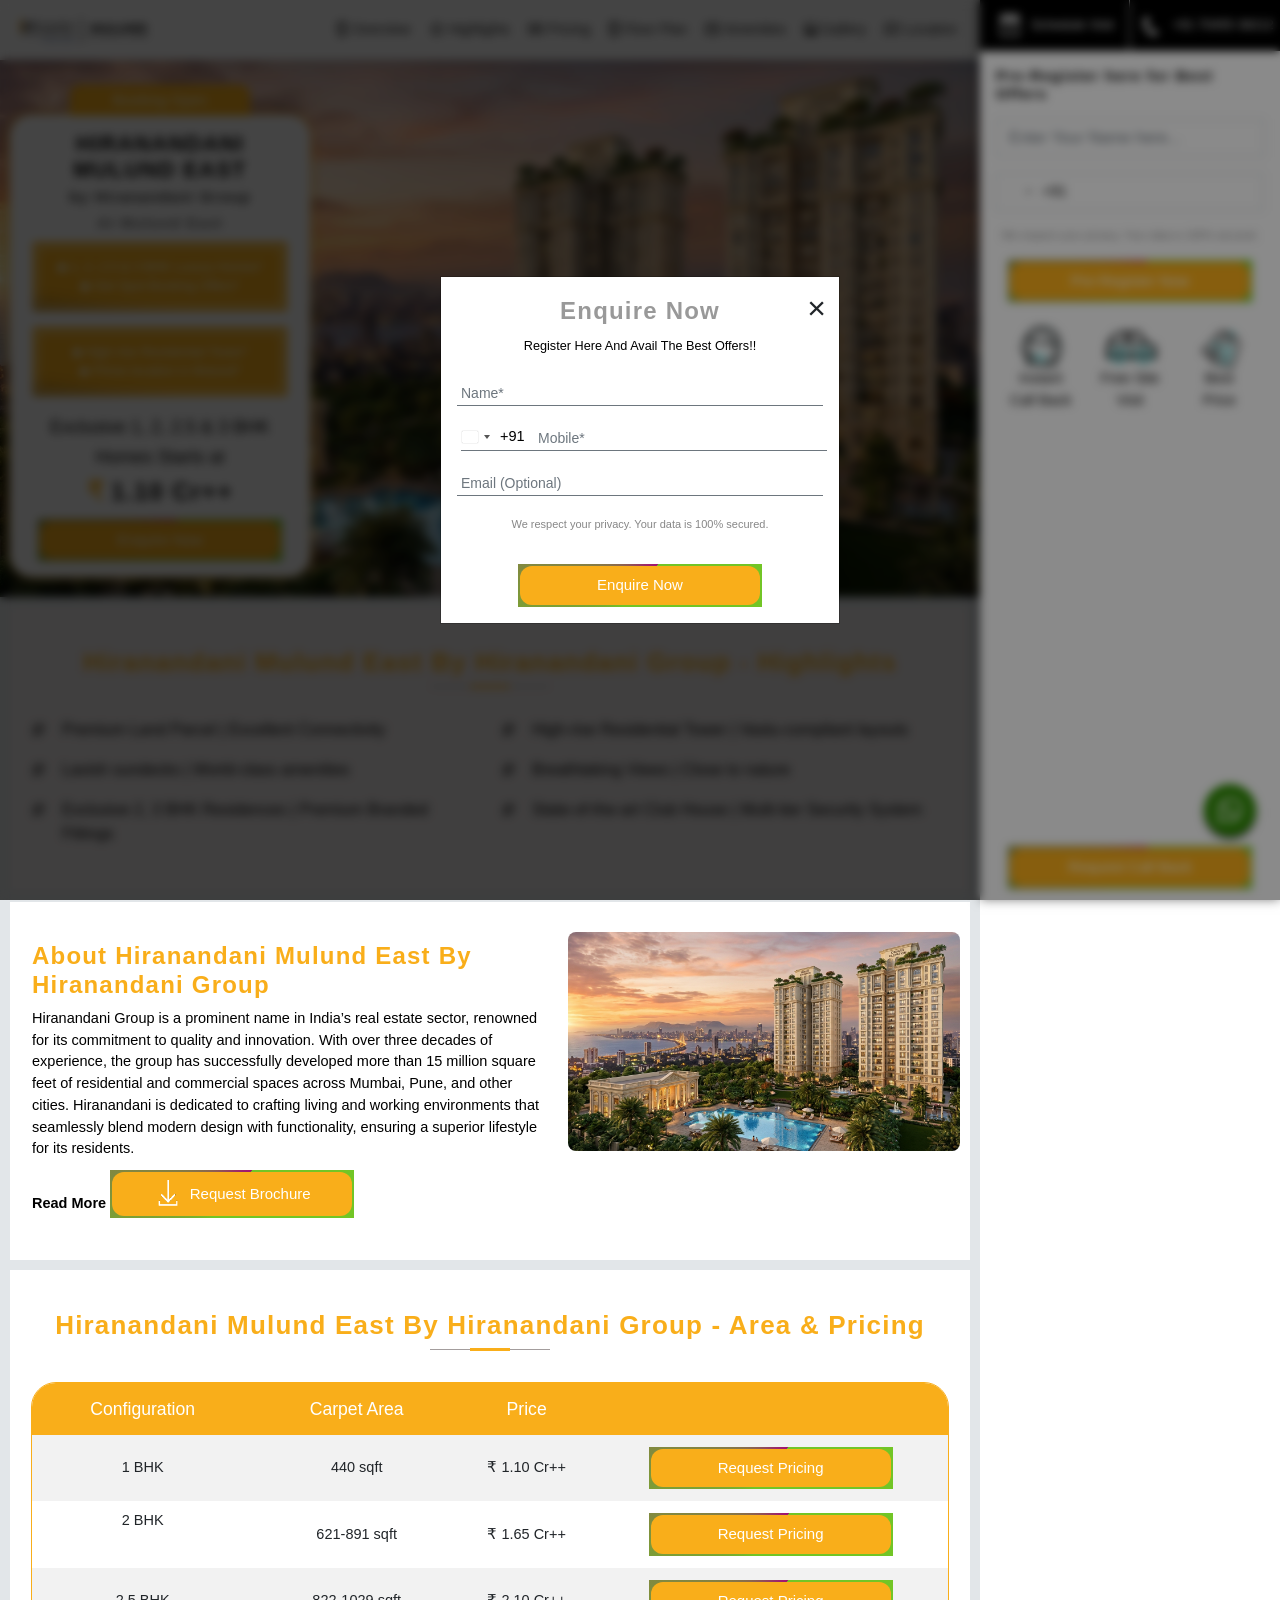
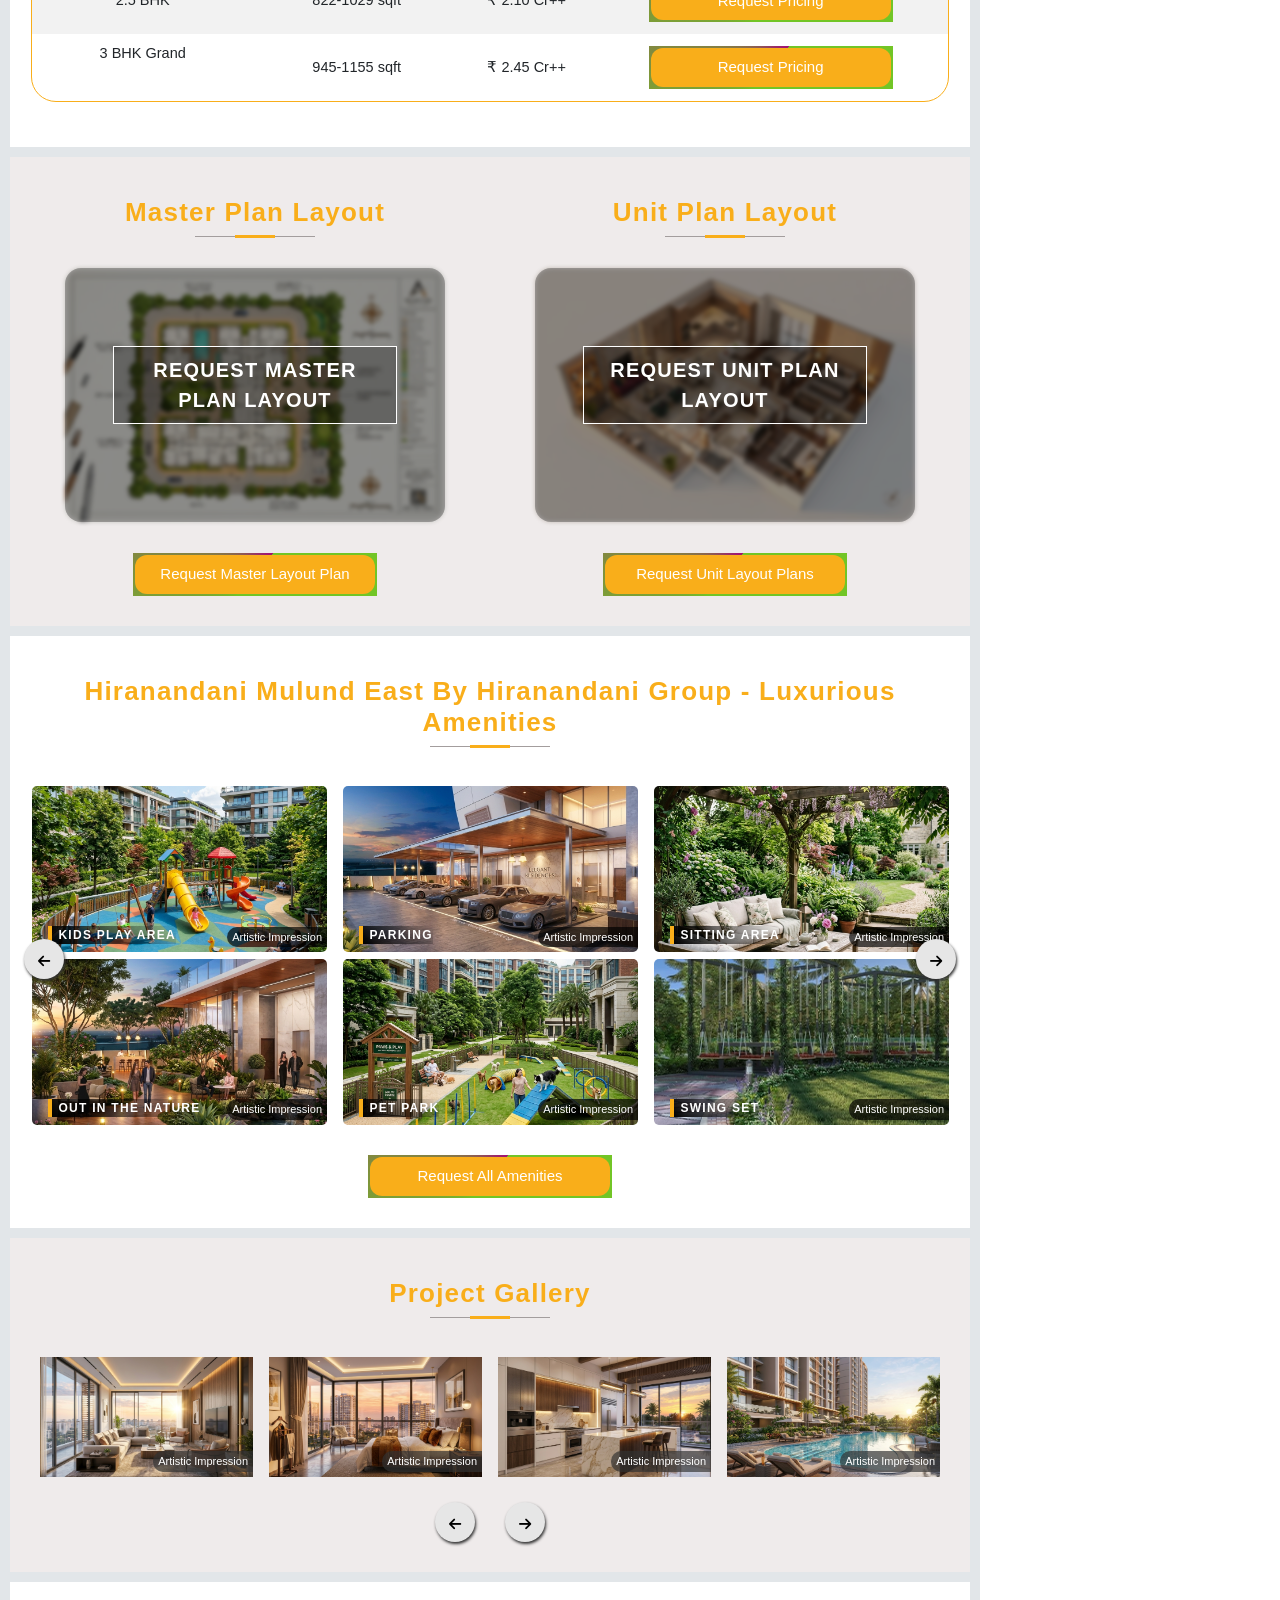
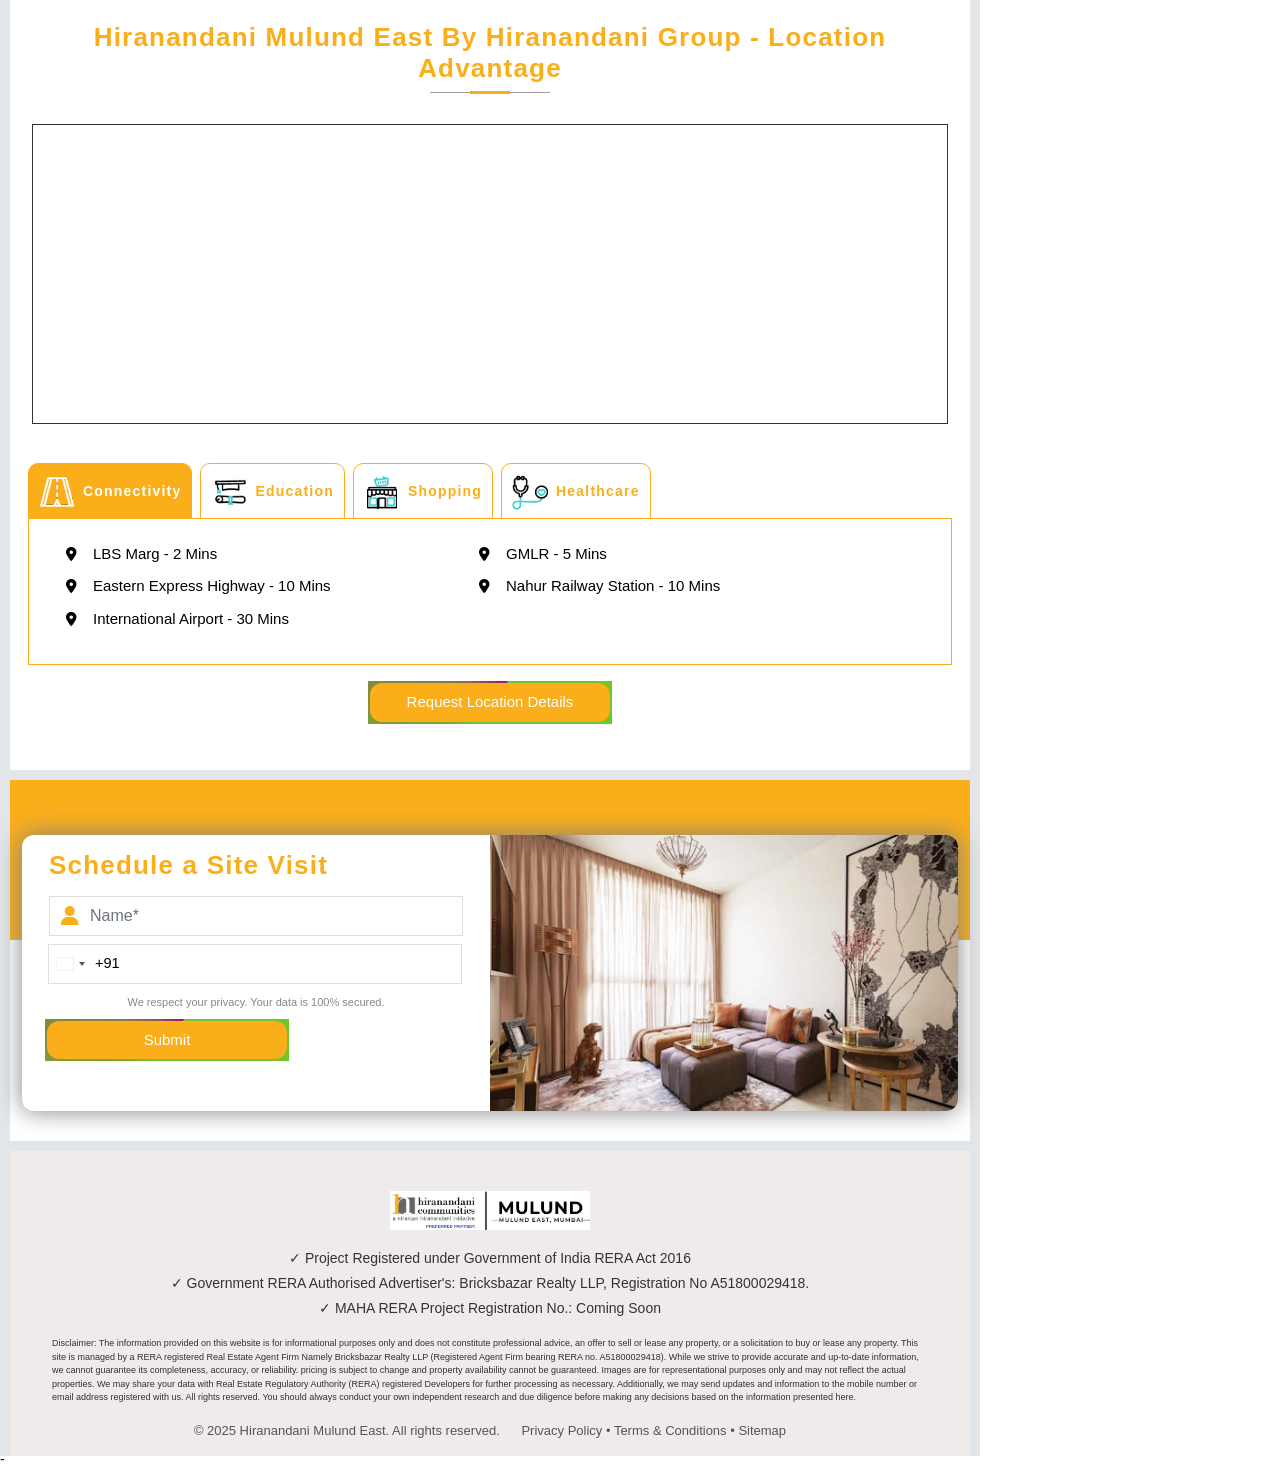
==== commit 1c185ac8: "Updated hero banner with new building elevation image" ====
--- a/index.html
+++ b/index.html
@@ -363,30 +363,20 @@
                             <div class="carousel-indicators">
                                 <button type="button" data-bs-target="#banner-carousel" data-bs-slide-to="0"
                                     class="active"></button>
-                                <button type="button" data-bs-target="#banner-carousel" data-bs-slide-to="1"
-                                    class=""></button>
                             </div>
                             <div class="carousel-inner">
 
                                 <div class="carousel-item active">
                                     <picture>
-                                        <source media="(max-width: 750px)" data-srcset="assets/images/new%20images/hero-banner%20(1).png"
-                                            srcset="assets/images/new%20images/hero-banner%20(1).png" />
+                                        <source media="(max-width: 750px)" data-srcset="assets/images/new%20images/building_elevation_new.jpg"
+                                            srcset="assets/images/new%20images/building_elevation_new.jpg" />
                                         <img loading="lazy" class="d-block w-100"
-                                            data-srcset="assets/images/new%20images/hero-banner%20(1).png"
-                                            srcset="assets/images/new%20images/hero-banner%20(1).png" alt="Hero Banner 1" />
+                                            data-srcset="assets/images/new%20images/building_elevation_new.jpg"
+                                            srcset="assets/images/new%20images/building_elevation_new.jpg" alt="Hero Banner 1" />
                                     </picture>
                                 </div>
                                 
-                                <div class="carousel-item">
-                                    <picture>
-                                        <source media="(max-width: 750px)" data-srcset="assets/images/new%20images/hero-banner%20(2).png"
-                                            srcset="assets/images/new%20images/hero-banner%20(2).png" />
-                                        <img loading="lazy" class="d-block w-100"
-                                            data-srcset="assets/images/new%20images/hero-banner%20(2).png"
-                                            srcset="assets/images/new%20images/hero-banner%20(2).png" alt="Hero Banner 2" />
-                                    </picture>
-                                </div>
+
 
                             </div>
                             <div class="slide-btn">
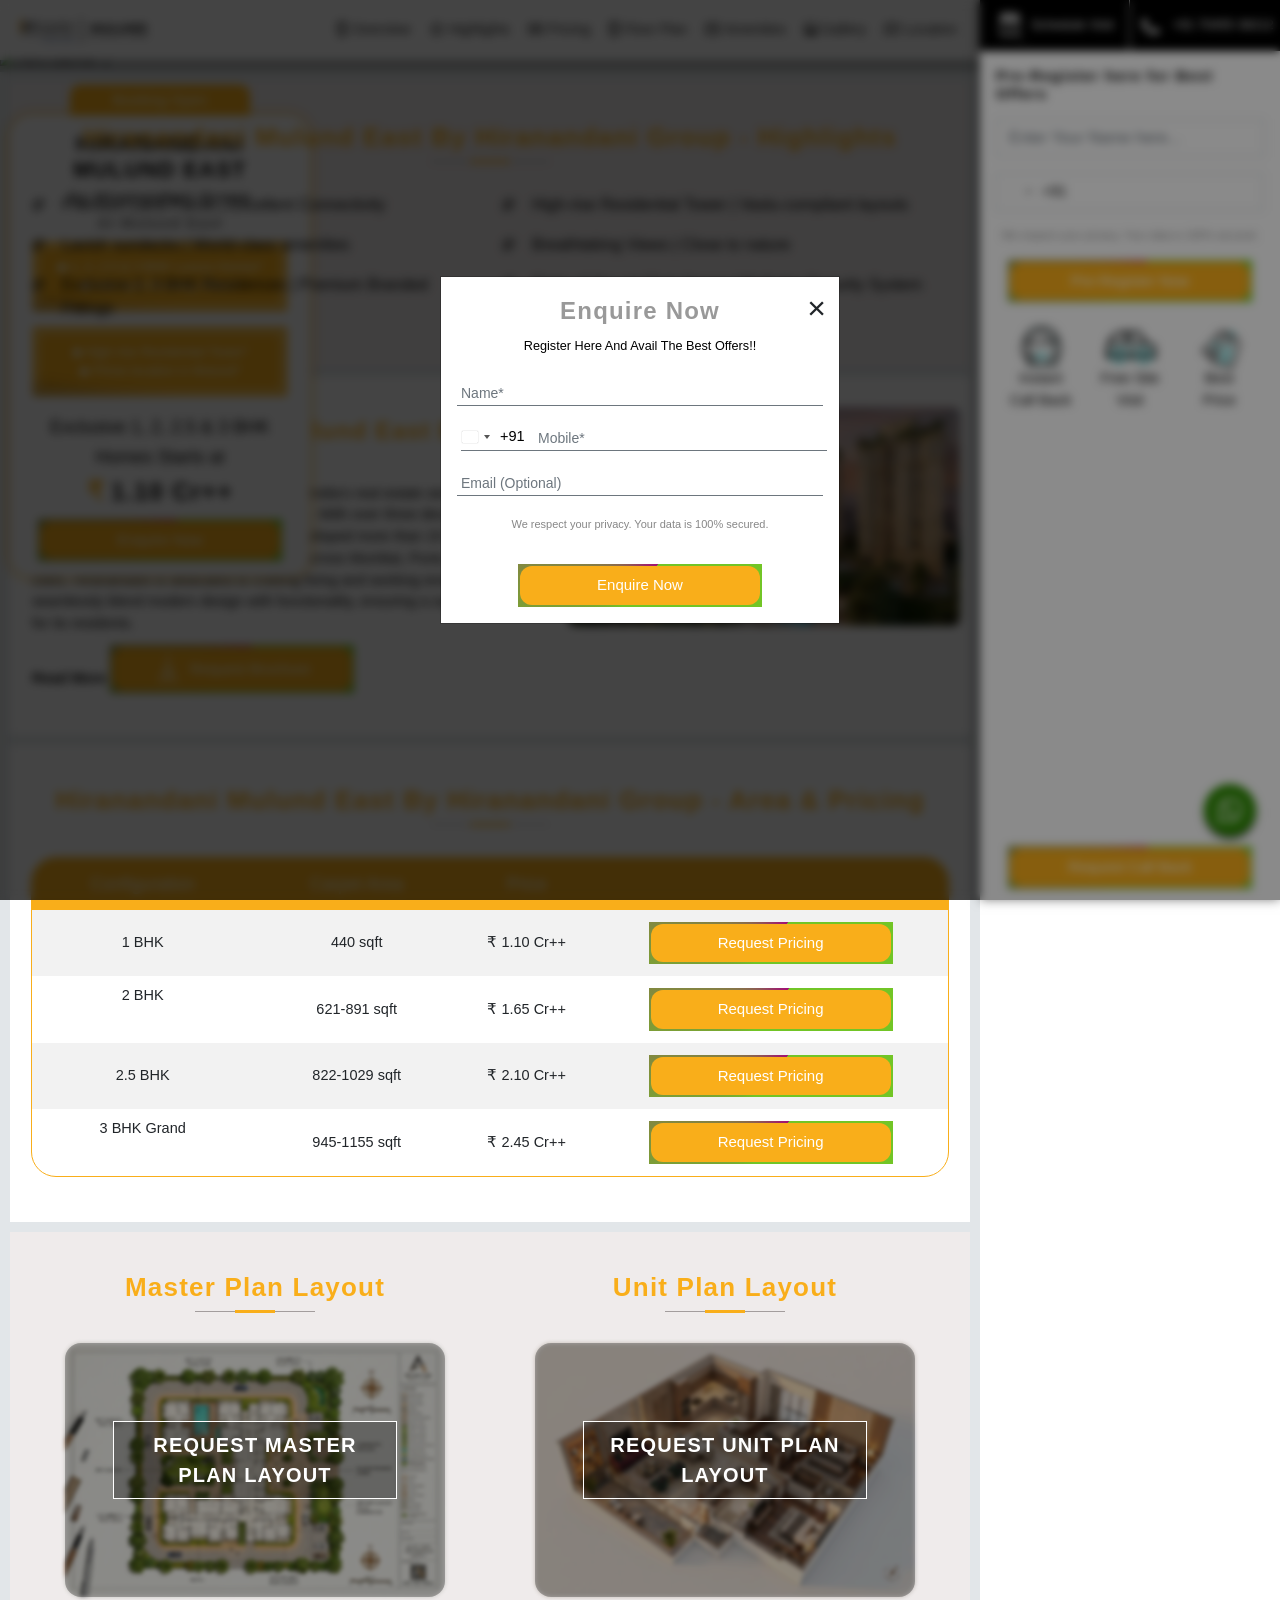
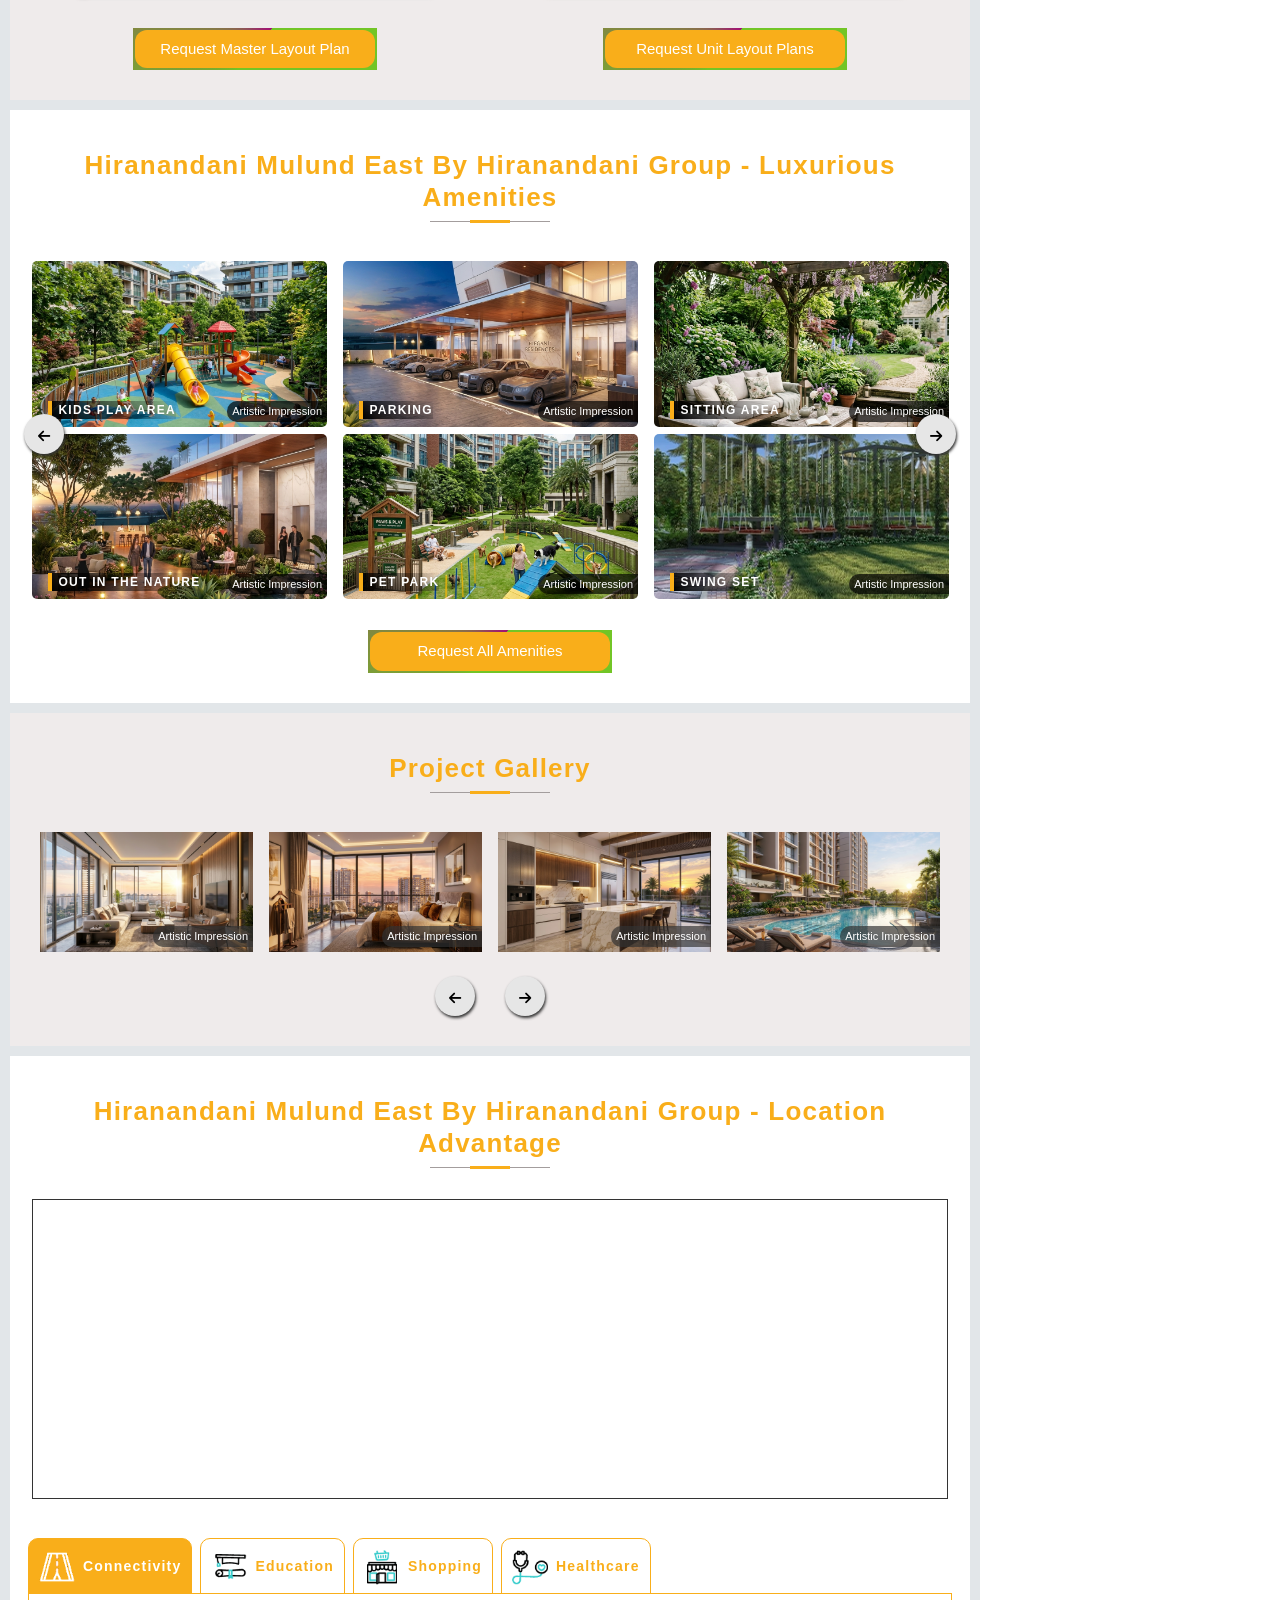
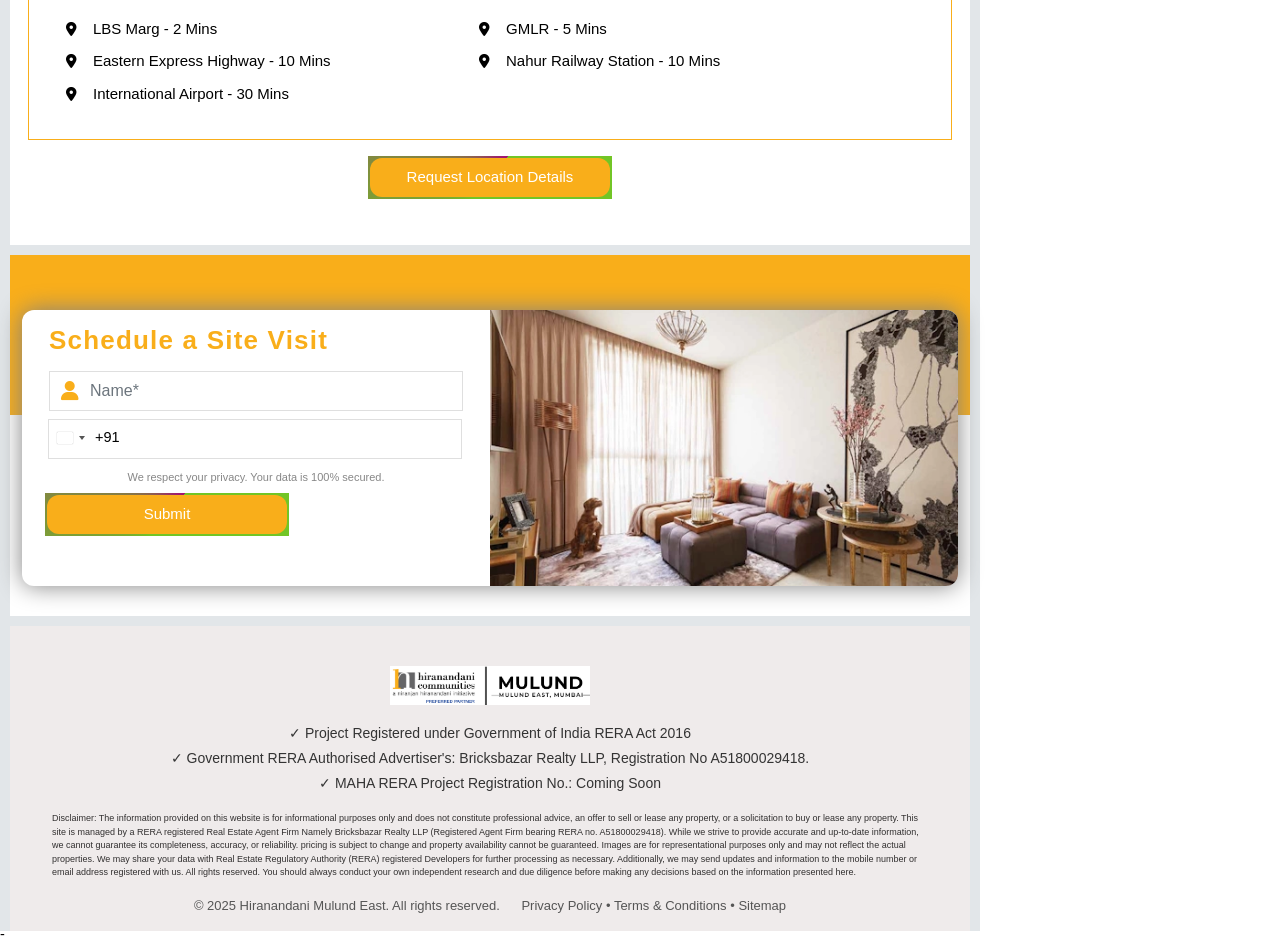
==== commit 1cad001f: "Updated hero banner with new hero images" ====
--- a/index.html
+++ b/index.html
@@ -363,16 +363,27 @@
                             <div class="carousel-indicators">
                                 <button type="button" data-bs-target="#banner-carousel" data-bs-slide-to="0"
                                     class="active"></button>
+                                <button type="button" data-bs-target="#banner-carousel" data-bs-slide-to="1"
+                                    class=""></button>
                             </div>
                             <div class="carousel-inner">
 
                                 <div class="carousel-item active">
                                     <picture>
-                                        <source media="(max-width: 750px)" data-srcset="assets/images/new%20images/building_elevation_new.jpg"
-                                            srcset="assets/images/new%20images/building_elevation_new.jpg" />
+                                        <source media="(max-width: 750px)" data-srcset="assets/images/new%20images/hero-image%20(1).png"
+                                            srcset="assets/images/new%20images/hero-image%20(1).png" />
                                         <img loading="lazy" class="d-block w-100"
-                                            data-srcset="assets/images/new%20images/building_elevation_new.jpg"
-                                            srcset="assets/images/new%20images/building_elevation_new.jpg" alt="Hero Banner 1" />
+                                            data-srcset="assets/images/new%20images/hero-image%20(1).png"
+                                            srcset="assets/images/new%20images/hero-image%20(1).png" alt="Hero Banner 1" />
+                                    </picture>
+                                </div>
+                                <div class="carousel-item">
+                                    <picture>
+                                        <source media="(max-width: 750px)" data-srcset="assets/images/new%20images/hero-image%20(2).png"
+                                            srcset="assets/images/new%20images/hero-image%20(2).png" />
+                                        <img loading="lazy" class="d-block w-100"
+                                            data-srcset="assets/images/new%20images/hero-image%20(2).png"
+                                            srcset="assets/images/new%20images/hero-image%20(2).png" alt="Hero Banner 2" />
                                     </picture>
                                 </div>
                                 
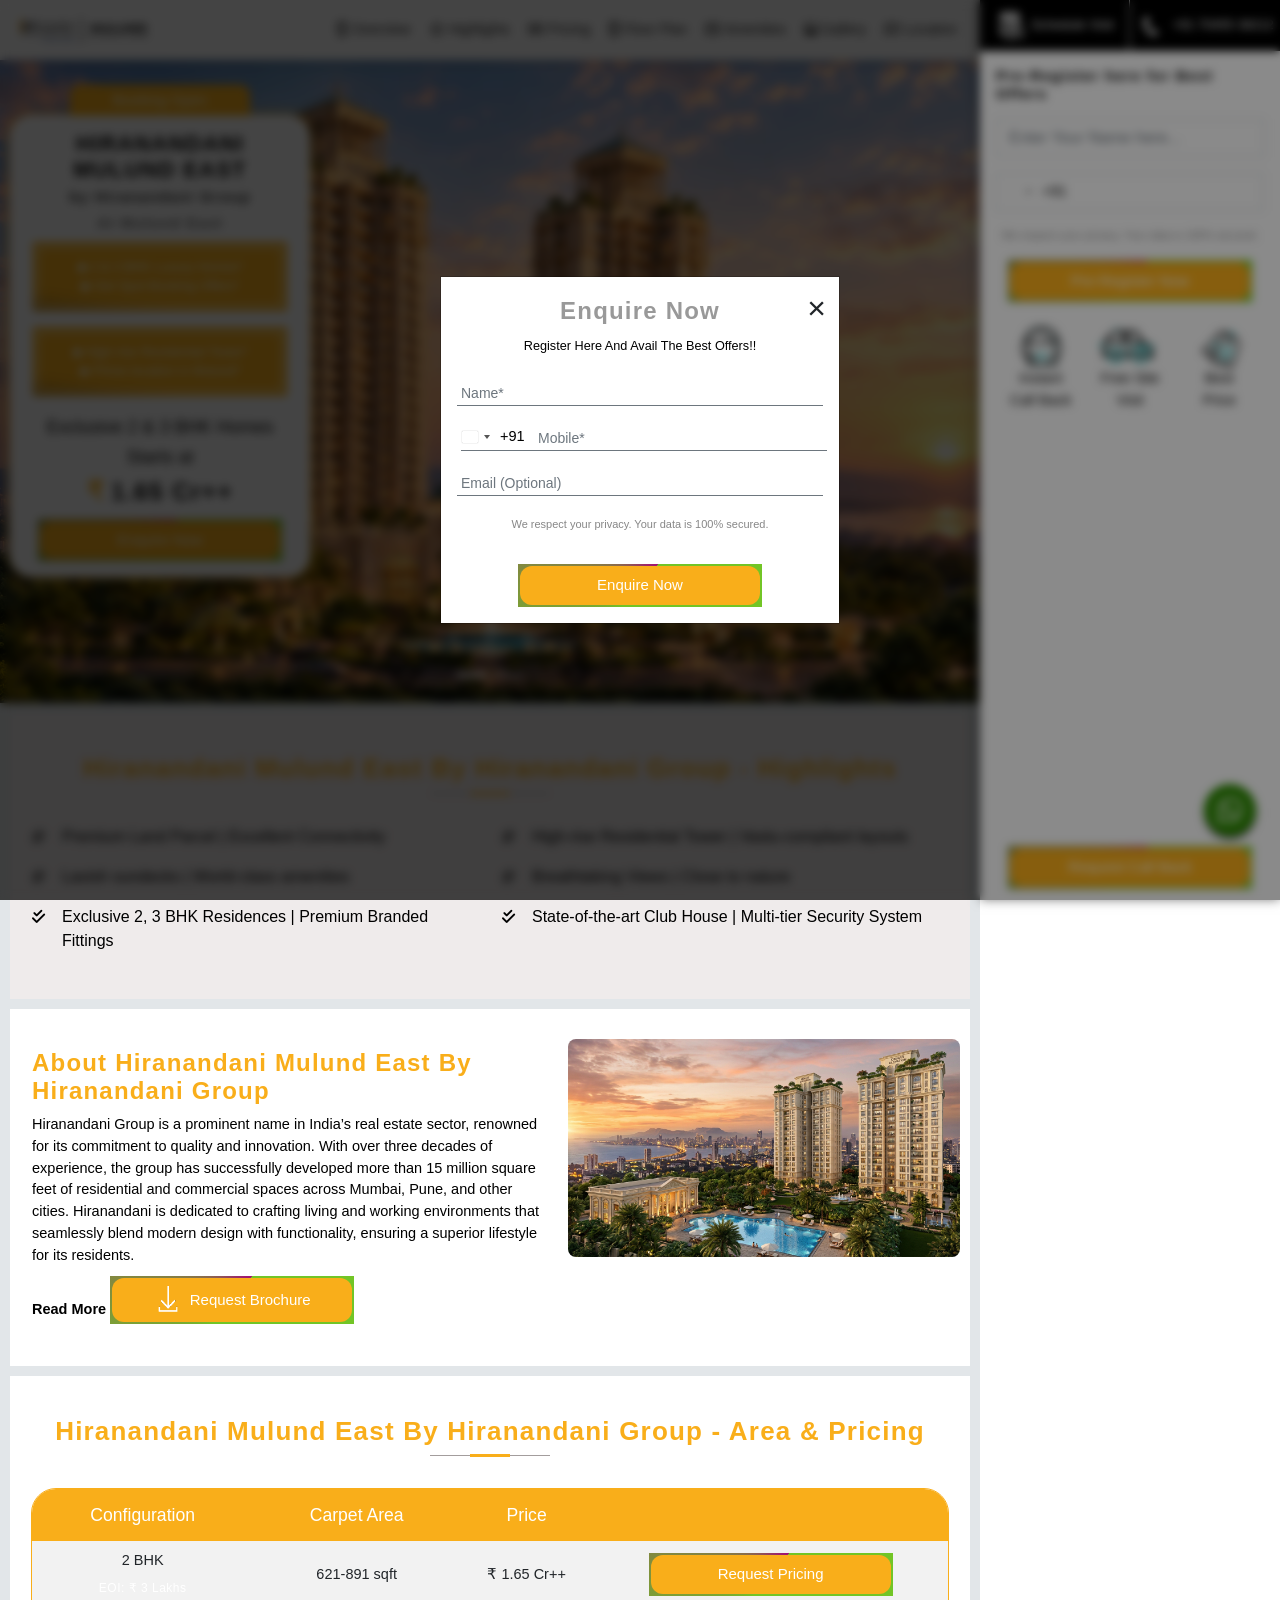
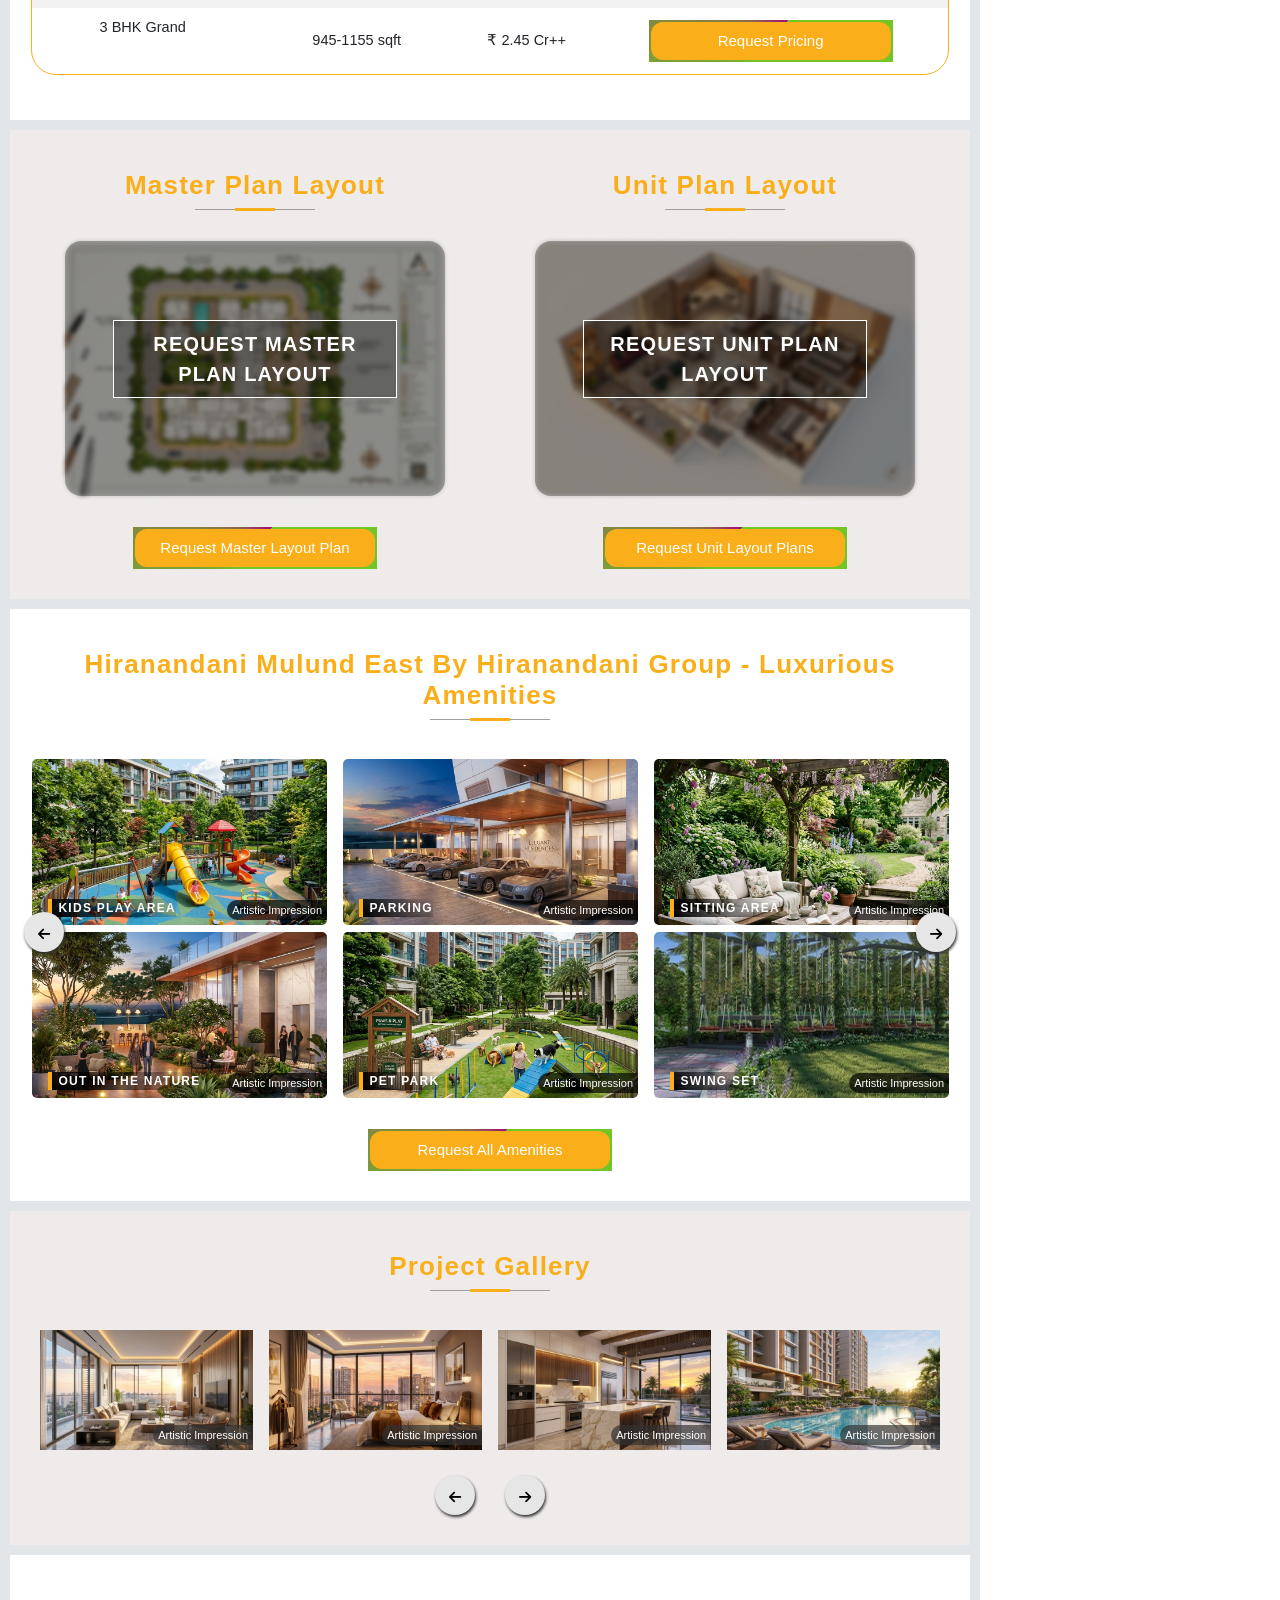
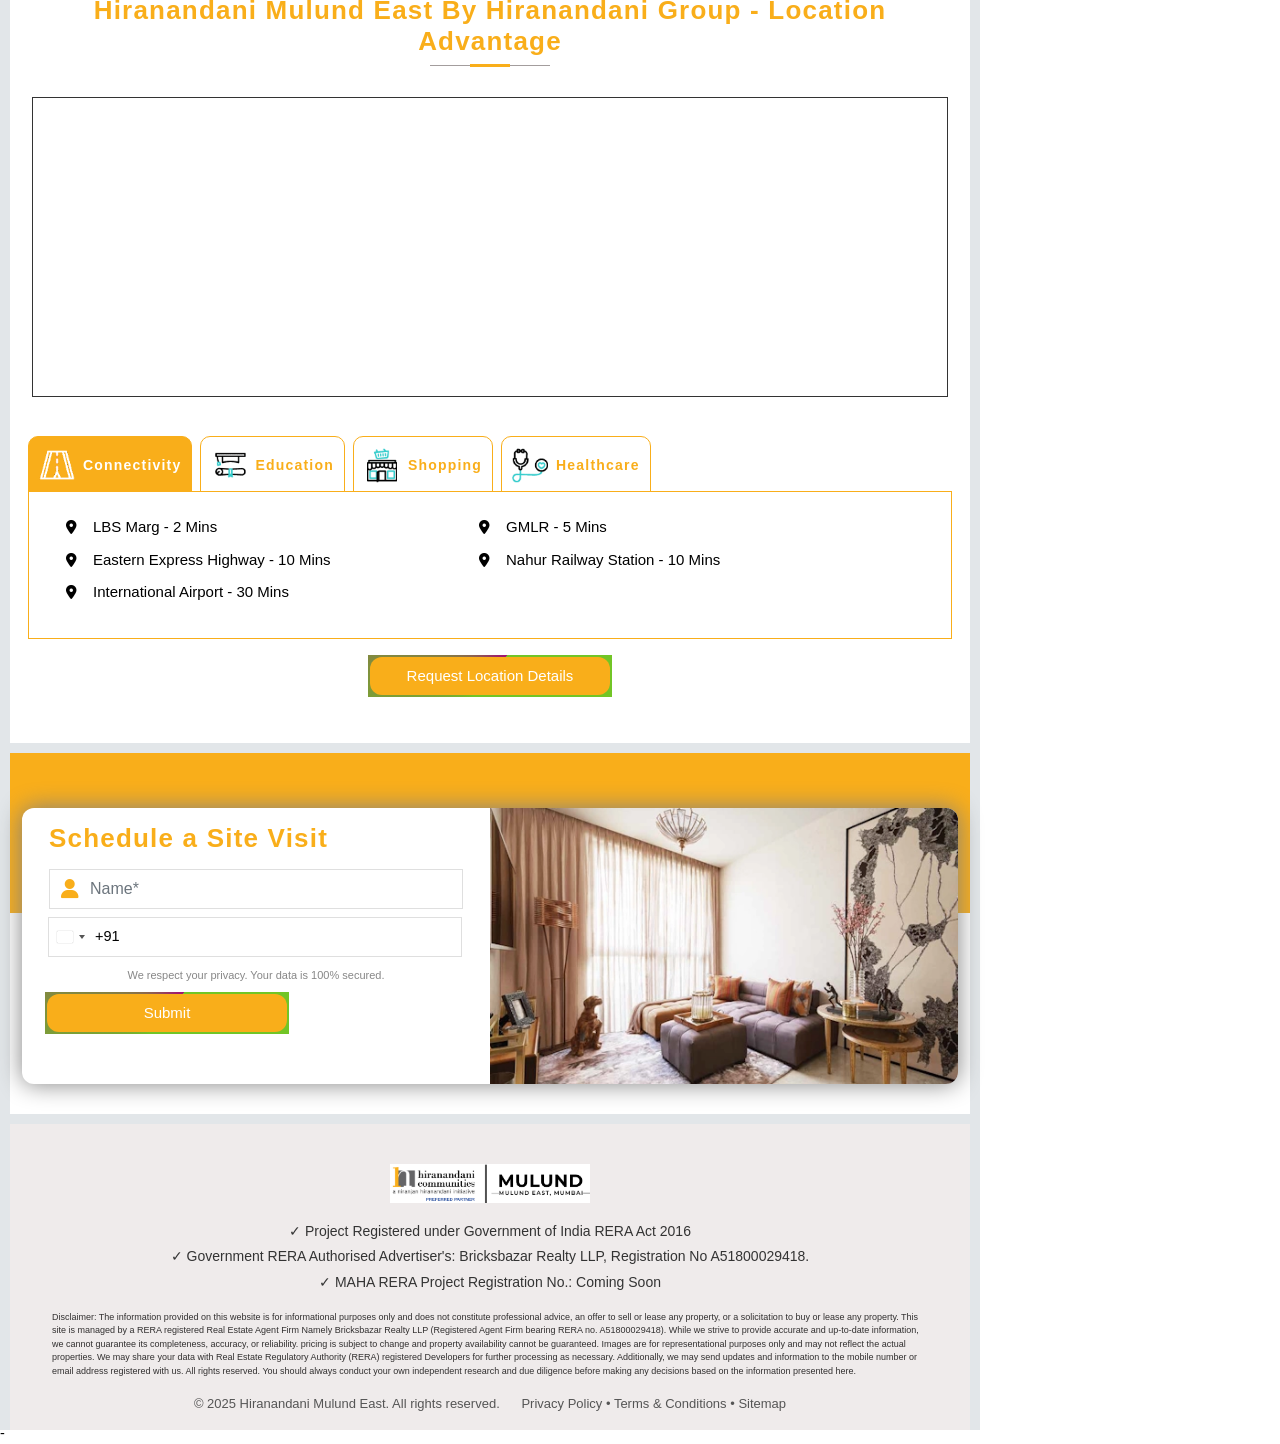
==== commit 52dda7a5: "Updated pricing table to only show 2 & 3 BHK and updated SEO tags" ====
--- a/index.html
+++ b/index.html
@@ -11,15 +11,15 @@
     <!-- HTML Meta Tags -->
     <title>Hiranandani Mulund East by Hiranandani Group</title>
     <meta name="description"
-        content="Discover Hiranandani Mulund East by Hiranandani Group – premium 1, 2, 2.5 & 3 BHK flats in Mulund East, Mumbai. Spacious layouts, world-class amenities & prime location.">
+        content="Discover Hiranandani Mulund East by Hiranandani Group – premium 2 & 3 BHK flats in Mulund East, Mumbai. Spacious layouts, world-class amenities & prime location.">
     <meta name="keywords"
-        content="Hiranandani Mulund East, Hiranandani Group, 1 BHK Mulund East, 2 BHK Mulund East, 2.5 BHK Mulund East, 3 BHK Mulund East, luxury homes in Mulund">
+        content="Hiranandani Mulund East, Hiranandani Group, 2 BHK Mulund East, 3 BHK Mulund East, luxury homes in Mulund">
     <!-- Facebook Meta Tags -->
     <meta property="og:url" content="">
     <meta property="og:type" content="website">
     <meta property="og:title" content="">
     <meta property="og:description"
-        content="Discover Hiranandani Mulund East by Hiranandani Group – premium 1, 2, 2.5 & 3 BHK flats in Mulund East, Mumbai. Spacious layouts, world-class amenities & prime location.">
+        content="Discover Hiranandani Mulund East by Hiranandani Group – premium 2 & 3 BHK flats in Mulund East, Mumbai. Spacious layouts, world-class amenities & prime location.">
     <meta property="og:image" content="">
         
     <meta name=" twitter:card" content="summary_large_image">
@@ -412,7 +412,7 @@
                             <h6 class="text-center mb-2" style="font-size: 15px; color: #6e6e6e;">At Mulund East</h6>
                             <div class="offerBox animatedtext mb-3">
                                 <div class="innerBox">
-                                    <p class="mb-0">◆ 1, 2, 2.5 & 3 BHK Luxury Homes*</p>
+                                    <p class="mb-0">◆ 2 & 3 BHK Luxury Homes*</p>
                                     <p class="mb-0">◆ Get Spot Booking Offers*</p>
                                 </div>
                             </div>
@@ -422,8 +422,8 @@
                                     <p class="mb-0">◆ Prime location in Mulund*</p>
                                 </div>
                             </div>
-                            <p class="offer-info-text text-center mb-0">Exclusive 1, 2, 2.5 & 3 BHK Homes Starts at</p>
-                            <div class="price-text"><span class="color-imp">₹ </span><span class="price-sub-text">1.10 Cr++</span></div>
+                            <p class="offer-info-text text-center mb-0">Exclusive 2 & 3 BHK Homes Starts at</p>
+                            <div class="price-text"><span class="color-imp">₹ </span><span class="price-sub-text">1.65 Cr++</span></div>
                             <button id="banner-enquiry-button" data-id="Enquiry" type="button"
                                 class="custom-btn btn btn-block mx-auto data-id-btn on-rera"
                                 data-bs-target="#enquire-modal" data-bs-toggle="modal" data-bs-whatever="Enquire Now">
@@ -593,33 +593,9 @@
                                         </thead>
                                         <tbody>
                                             <tr>
-                                                <td class="price">1 BHK</td>
-                                                <td>440 sqft</td>
-                                                <td class="price"><span style="font-family: sans-serif;">₹</span> 1.10 Cr++
-                                                </td>
-                                                <td>
-                                                    <a href="javascript:void(0);" class="btn text-white my-1 custom-btn"
-                                                        data-bs-target="#enquire-modal" data-bs-toggle="modal">
-                                                        <span class="enquireNowBtn">Request Pricing</span>
-                                                    </a>
-                                                </td>
-                                            </tr>
-                                            <tr>
                                                 <td class="price">2 BHK<br><span style="background-color: var(--primary); color: #fff; padding: 2px 8px; border-radius: 4px; font-size: 12px; display: inline-block; margin-top: 5px; font-weight: normal; letter-spacing: 0.5px;">EOI: ₹ 3 Lakhs</span></td>
                                                 <td>621-891 sqft</td>
                                                 <td class="price"><span style="font-family: sans-serif;">₹</span> 1.65 Cr++
-                                                </td>
-                                                <td>
-                                                    <a href="javascript:void(0);" class="btn text-white my-1 custom-btn"
-                                                        data-bs-target="#enquire-modal" data-bs-toggle="modal">
-                                                        <span class="enquireNowBtn">Request Pricing</span>
-                                                    </a>
-                                                </td>
-                                            </tr>
-                                            <tr>
-                                                <td class="price">2.5 BHK</td>
-                                                <td>822-1029 sqft</td>
-                                                <td class="price"><span style="font-family: sans-serif;">₹</span> 2.10 Cr++
                                                 </td>
                                                 <td>
                                                     <a href="javascript:void(0);" class="btn text-white my-1 custom-btn"
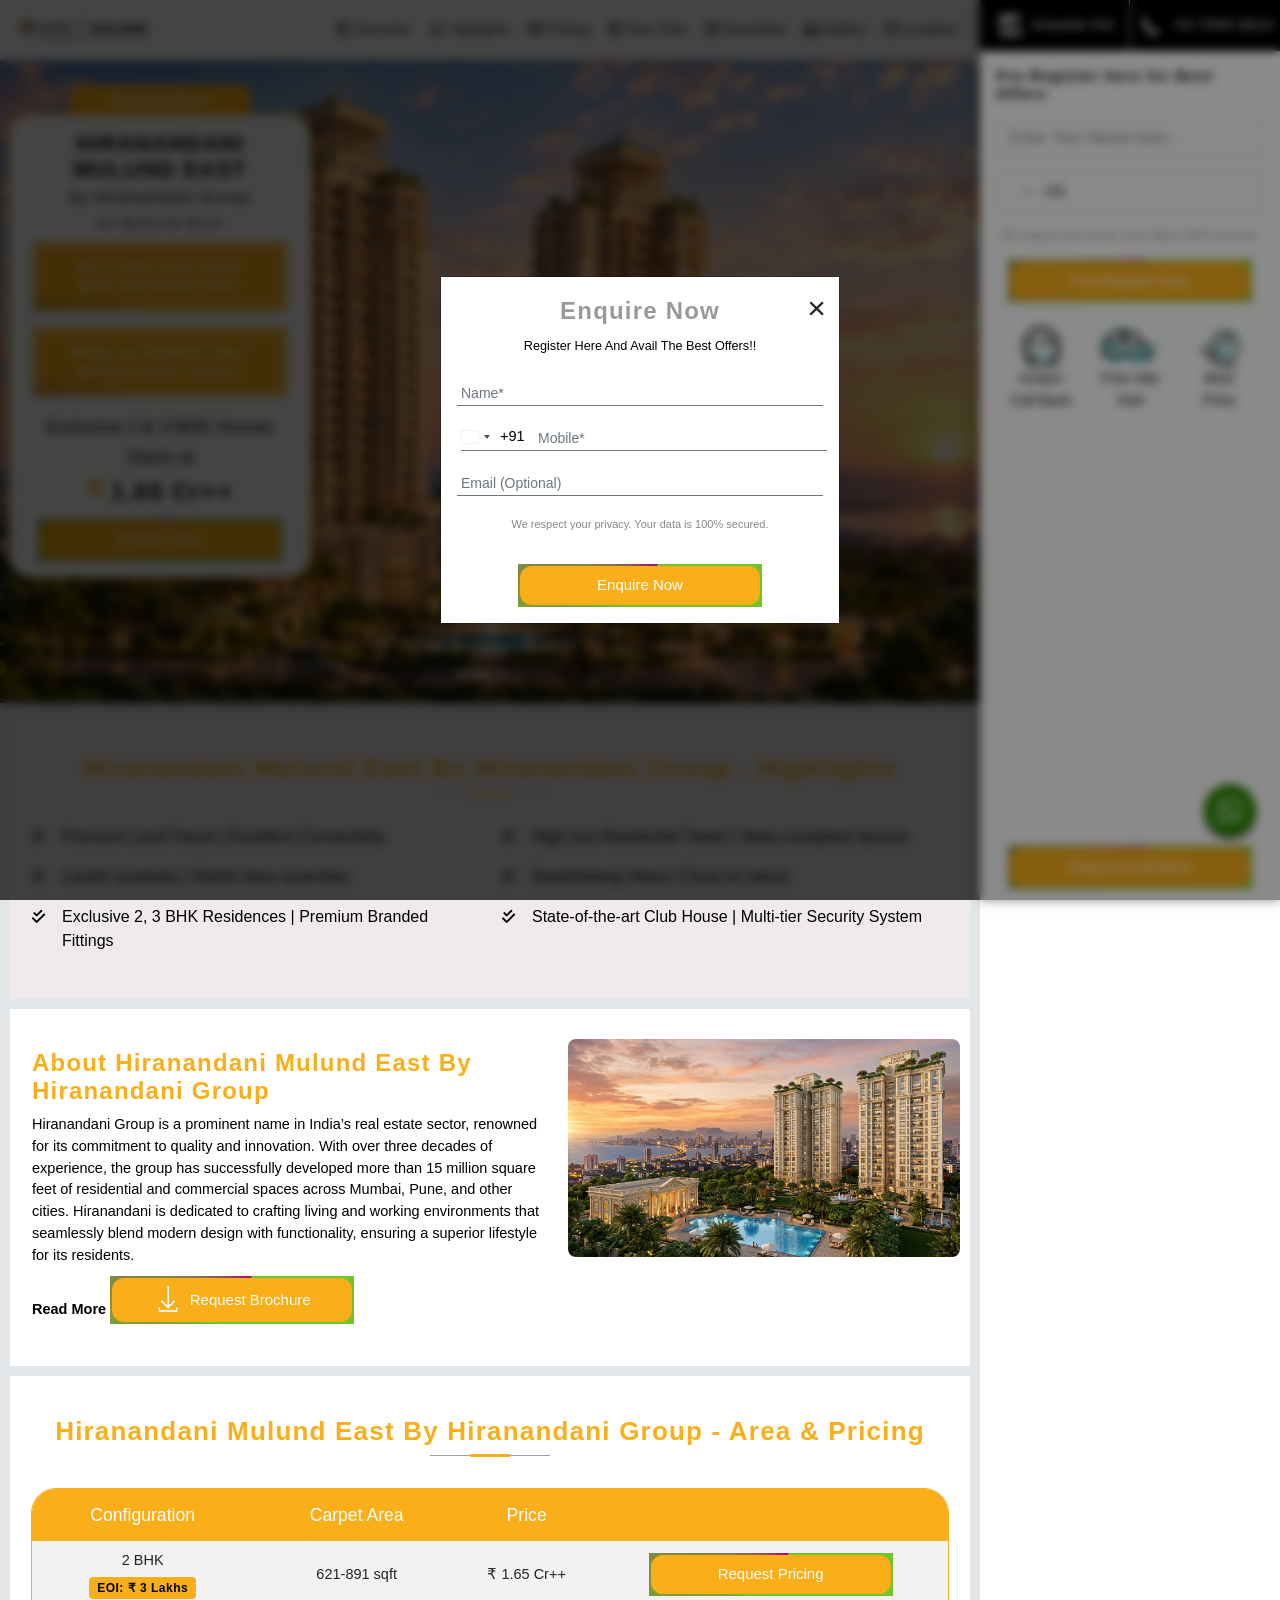
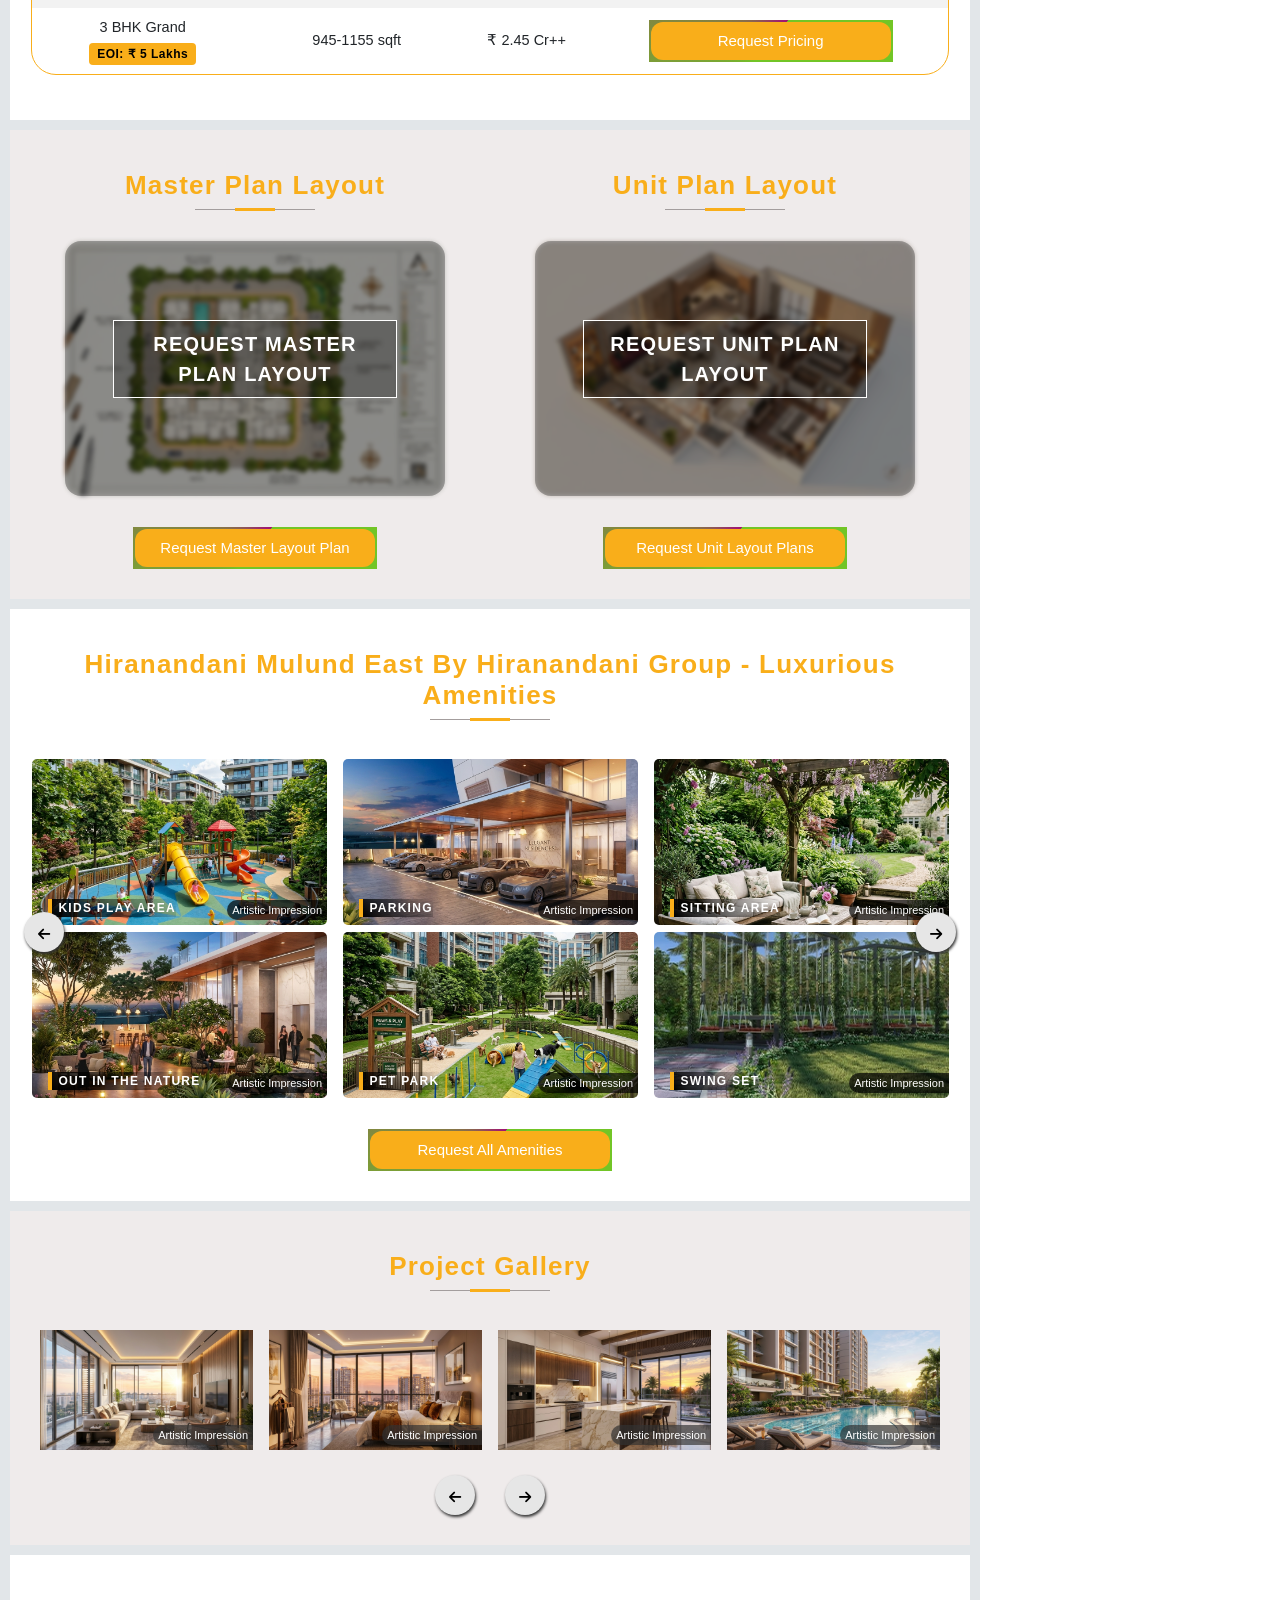
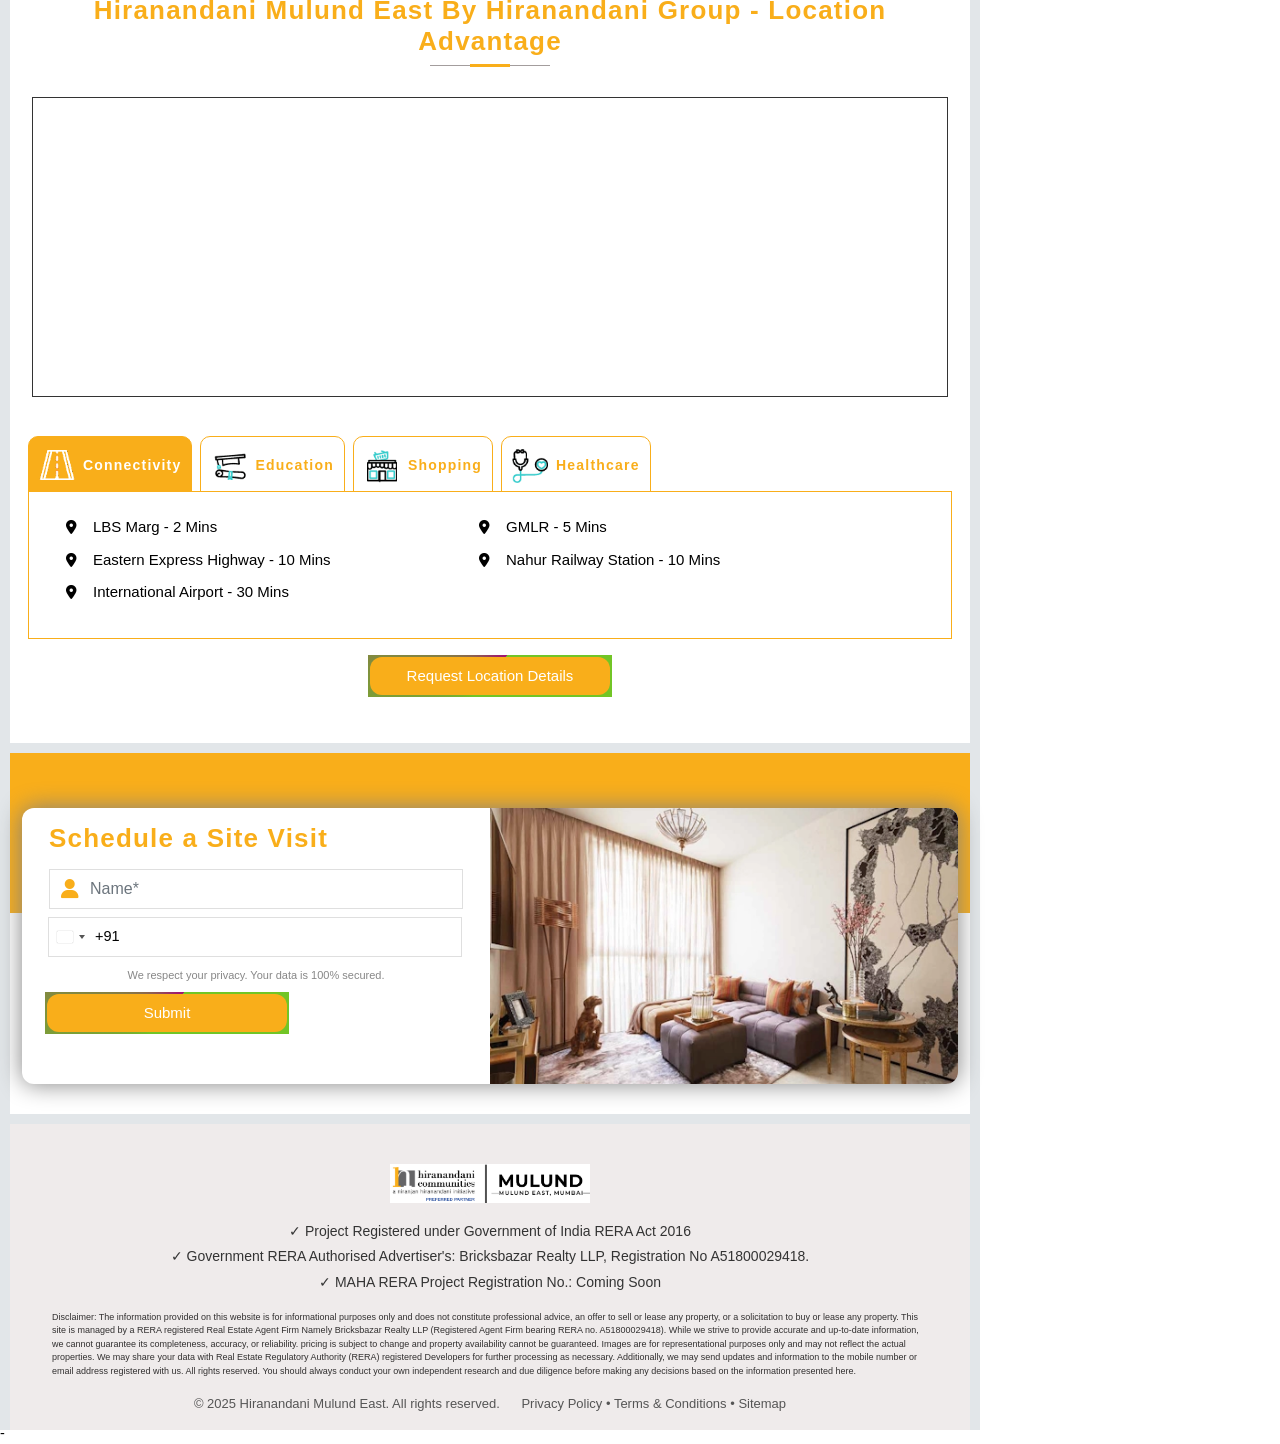
==== commit 4947cbd7: "Updated EOI styling in pricing table to make it visible" ====
--- a/index.html
+++ b/index.html
@@ -593,7 +593,7 @@
                                         </thead>
                                         <tbody>
                                             <tr>
-                                                <td class="price">2 BHK<br><span style="background-color: var(--primary); color: #fff; padding: 2px 8px; border-radius: 4px; font-size: 12px; display: inline-block; margin-top: 5px; font-weight: normal; letter-spacing: 0.5px;">EOI: ₹ 3 Lakhs</span></td>
+                                                <td class="price">2 BHK<br><span style="background-color: #F9AE1A; color: #000; padding: 2px 8px; border-radius: 4px; font-size: 12px; display: inline-block; margin-top: 5px; font-weight: bold; letter-spacing: 0.5px;">EOI: ₹ 3 Lakhs</span></td>
                                                 <td>621-891 sqft</td>
                                                 <td class="price"><span style="font-family: sans-serif;">₹</span> 1.65 Cr++
                                                 </td>
@@ -605,7 +605,7 @@
                                                 </td>
                                             </tr>
                                             <tr>
-                                                <td class="price">3 BHK Grand<br><span style="background-color: var(--primary); color: #fff; padding: 2px 8px; border-radius: 4px; font-size: 12px; display: inline-block; margin-top: 5px; font-weight: normal; letter-spacing: 0.5px;">EOI: ₹ 5 Lakhs</span></td>
+                                                <td class="price">3 BHK Grand<br><span style="background-color: #F9AE1A; color: #000; padding: 2px 8px; border-radius: 4px; font-size: 12px; display: inline-block; margin-top: 5px; font-weight: bold; letter-spacing: 0.5px;">EOI: ₹ 5 Lakhs</span></td>
                                                 <td>945-1155 sqft</td>
                                                 <td class="price"><span style="font-family: sans-serif;">₹</span> 2.45 Cr++
                                                 </td>
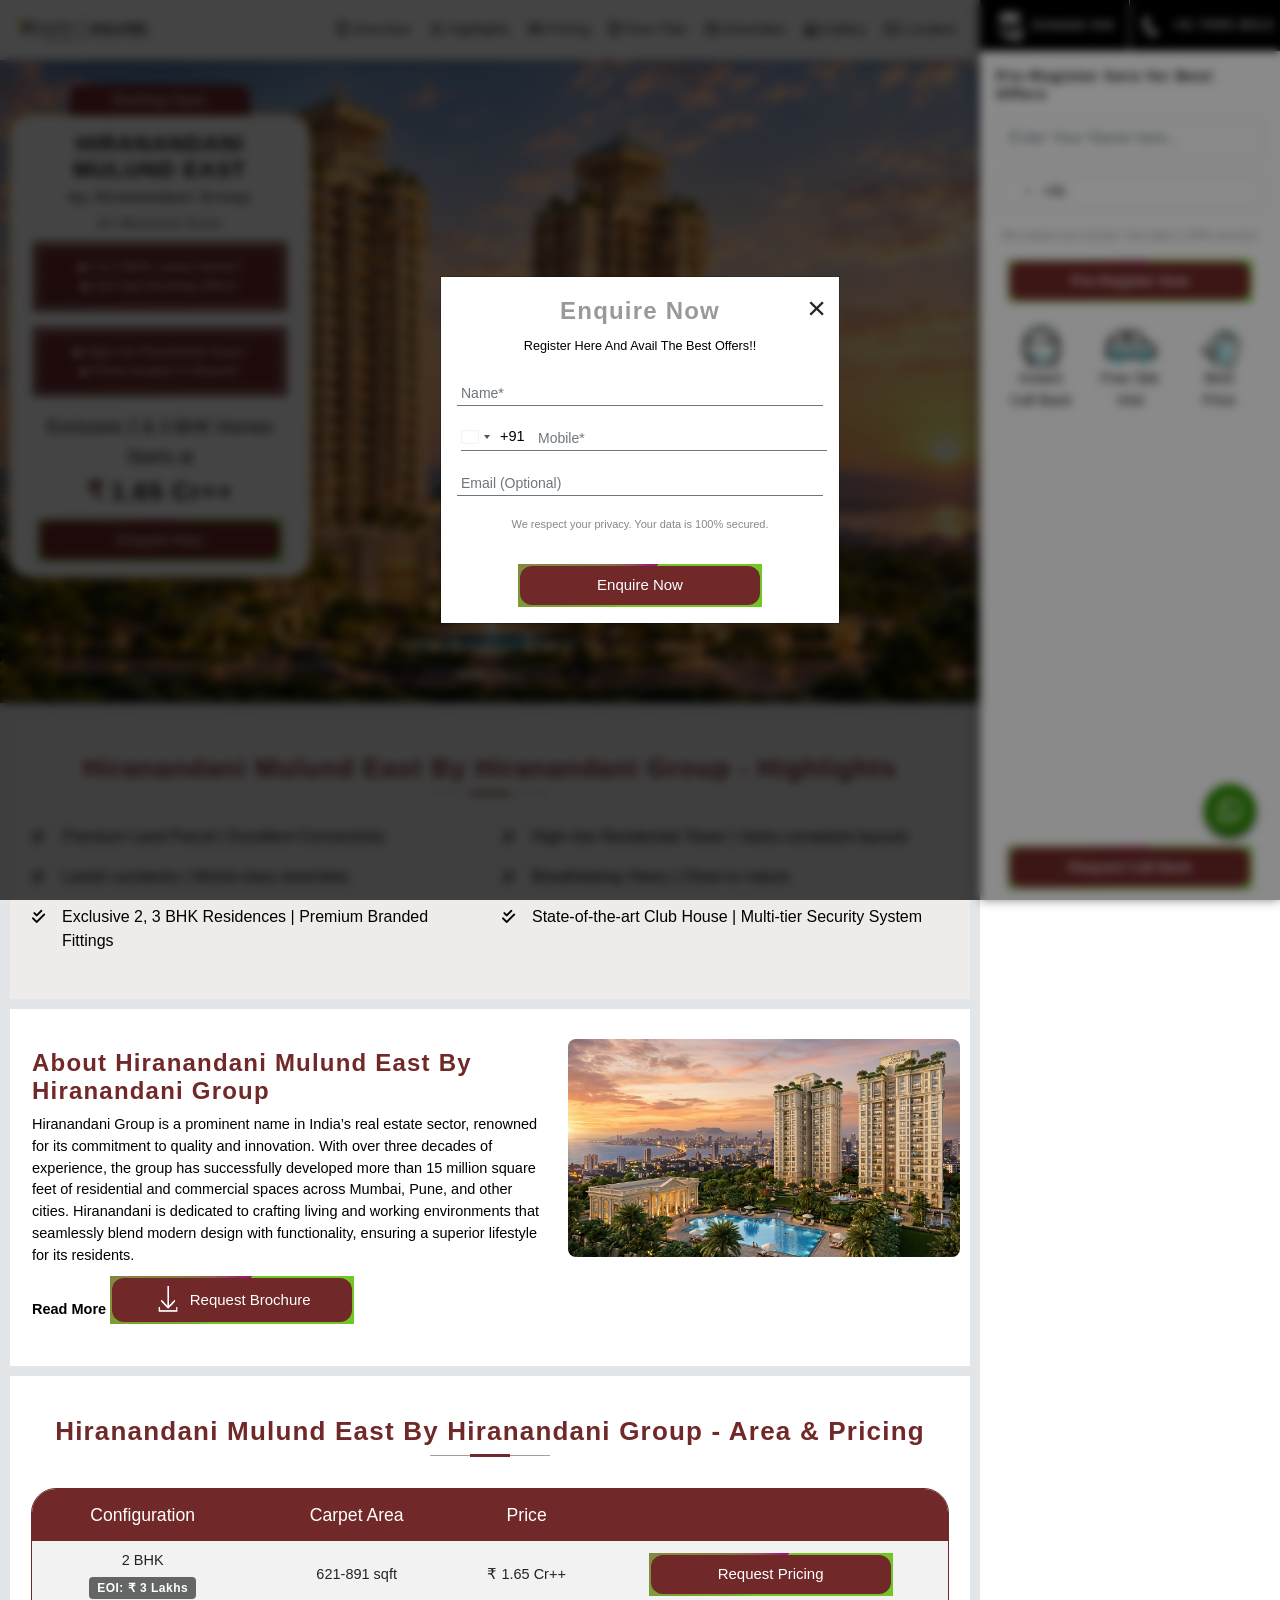
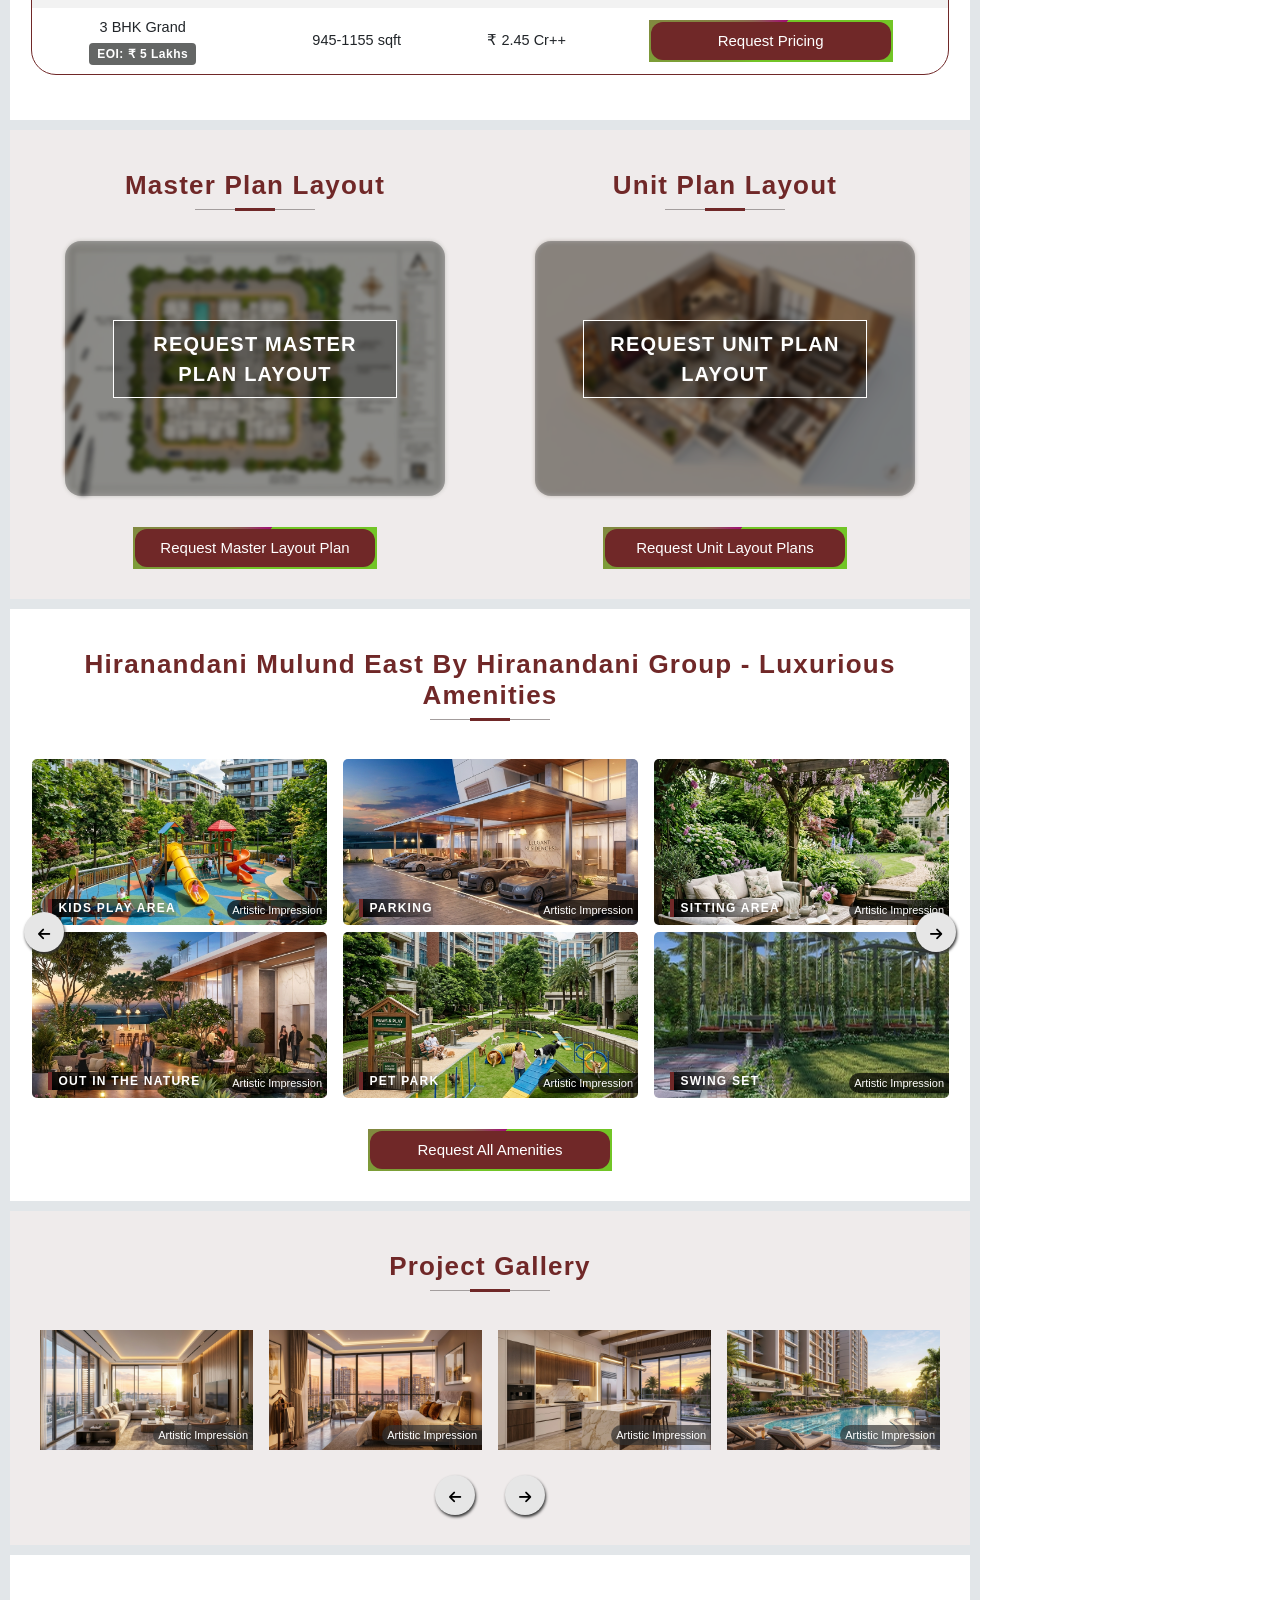
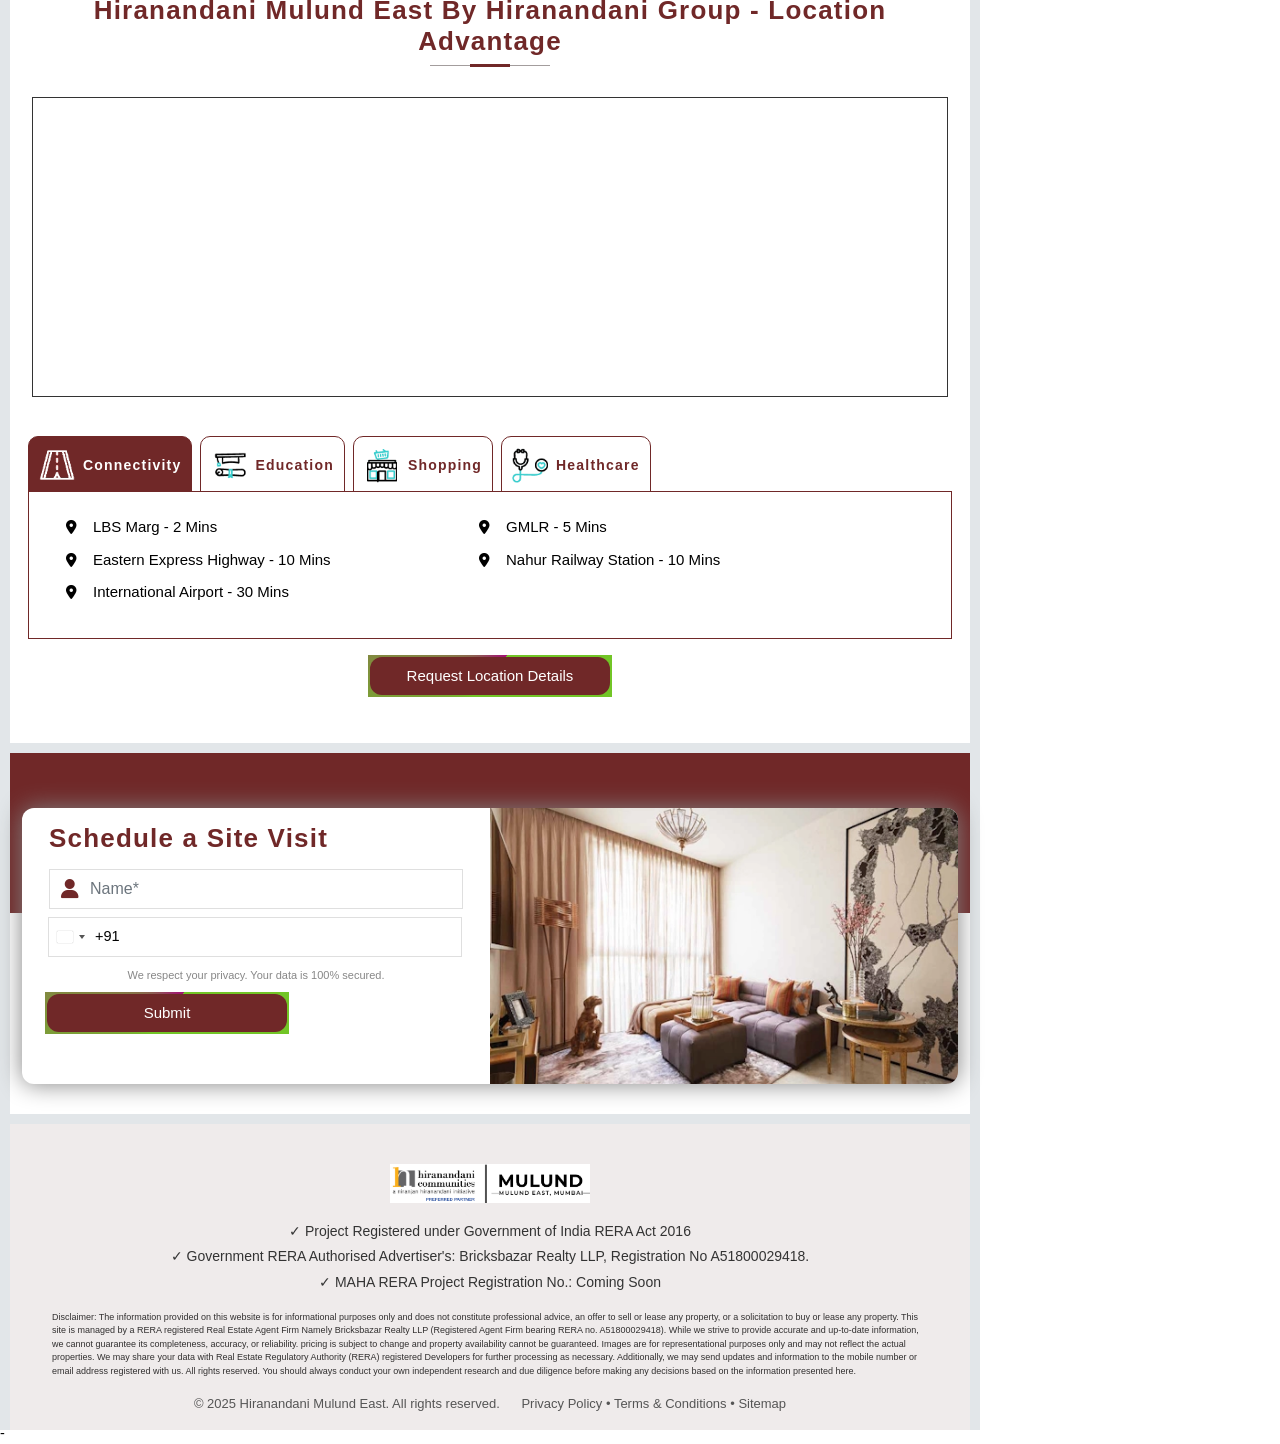
==== commit fcb58a4f: "Updated theme colors: Primary #702828, Buttons #646665" ====
--- a/index.html
+++ b/index.html
@@ -593,7 +593,7 @@
                                         </thead>
                                         <tbody>
                                             <tr>
-                                                <td class="price">2 BHK<br><span style="background-color: #F9AE1A; color: #000; padding: 2px 8px; border-radius: 4px; font-size: 12px; display: inline-block; margin-top: 5px; font-weight: bold; letter-spacing: 0.5px;">EOI: ₹ 3 Lakhs</span></td>
+                                                <td class="price">2 BHK<br><span style="background-color: #646665; color: #fff; padding: 2px 8px; border-radius: 4px; font-size: 12px; display: inline-block; margin-top: 5px; font-weight: bold; letter-spacing: 0.5px;">EOI: ₹ 3 Lakhs</span></td>
                                                 <td>621-891 sqft</td>
                                                 <td class="price"><span style="font-family: sans-serif;">₹</span> 1.65 Cr++
                                                 </td>
@@ -605,7 +605,7 @@
                                                 </td>
                                             </tr>
                                             <tr>
-                                                <td class="price">3 BHK Grand<br><span style="background-color: #F9AE1A; color: #000; padding: 2px 8px; border-radius: 4px; font-size: 12px; display: inline-block; margin-top: 5px; font-weight: bold; letter-spacing: 0.5px;">EOI: ₹ 5 Lakhs</span></td>
+                                                <td class="price">3 BHK Grand<br><span style="background-color: #646665; color: #fff; padding: 2px 8px; border-radius: 4px; font-size: 12px; display: inline-block; margin-top: 5px; font-weight: bold; letter-spacing: 0.5px;">EOI: ₹ 5 Lakhs</span></td>
                                                 <td>945-1155 sqft</td>
                                                 <td class="price"><span style="font-family: sans-serif;">₹</span> 2.45 Cr++
                                                 </td>
--- a/assets/css/style.css
+++ b/assets/css/style.css
@@ -609,7 +609,7 @@
 .owl-carousel {display:block; width:100%; z-index:1;}
 .owl-element span {display:block; padding:60px 60px; width:160px; height:160px; margin:0 auto; line-height:40px; margin-top:5%; transition:all 0.4s ease; border:1px solid transparent; background-color:#efefef;}
 .owl-item.center>.owl-element span {width:180px; height:180px; line-height:65px; margin-top:0%; background-color:#ff6633; color:#ffffff;}
-.enquire-now {position:fixed; width:50px; height:50px; right:1rem; bottom:1rem; border-radius:50%; background:radial-gradient(ellipse farthest-corner at right bottom, #fedb37 0%, var(--Primary-color) 8%, #9f7928 30%, #8a6e2f 40%, transparent 80%), radial-gradient(ellipse farthest-corner at left top, #ffffff 0%, #ffffac 8%, #d1b464 25%, #5d4a1f 62.5%, #5d4a1f 100%); ;}
+.enquire-now {position:fixed; width:50px; height:50px; right:1rem; bottom:1rem; border-radius:50%; background:var(--button-color);}
 .enquire-now i {width:3rem; height:3rem; border-radius:50%; display:flex; align-items:center; justify-content:center; color:#fff; cursor:pointer;}
 footer p {font-size:11px; color:#5c5e5f;}
 .contact-form h6 {text-transform:uppercase; font-weight:700;}
--- a/assets/css/theme.css
+++ b/assets/css/theme.css
@@ -1,8 +1,8 @@
 .theme{
-    --Primary-color:#F9AE1A;
+    --Primary-color:#702828;
     --Secondary-color: #000000;
-    --button-color:#F9AE1A;
-    --button-hover-color: #F9AE1A;
+    --button-color:#646665;
+    --button-hover-color: #646665;
     --button-text-color: #fff;
     --button-text-hover-color: #fff;
 }
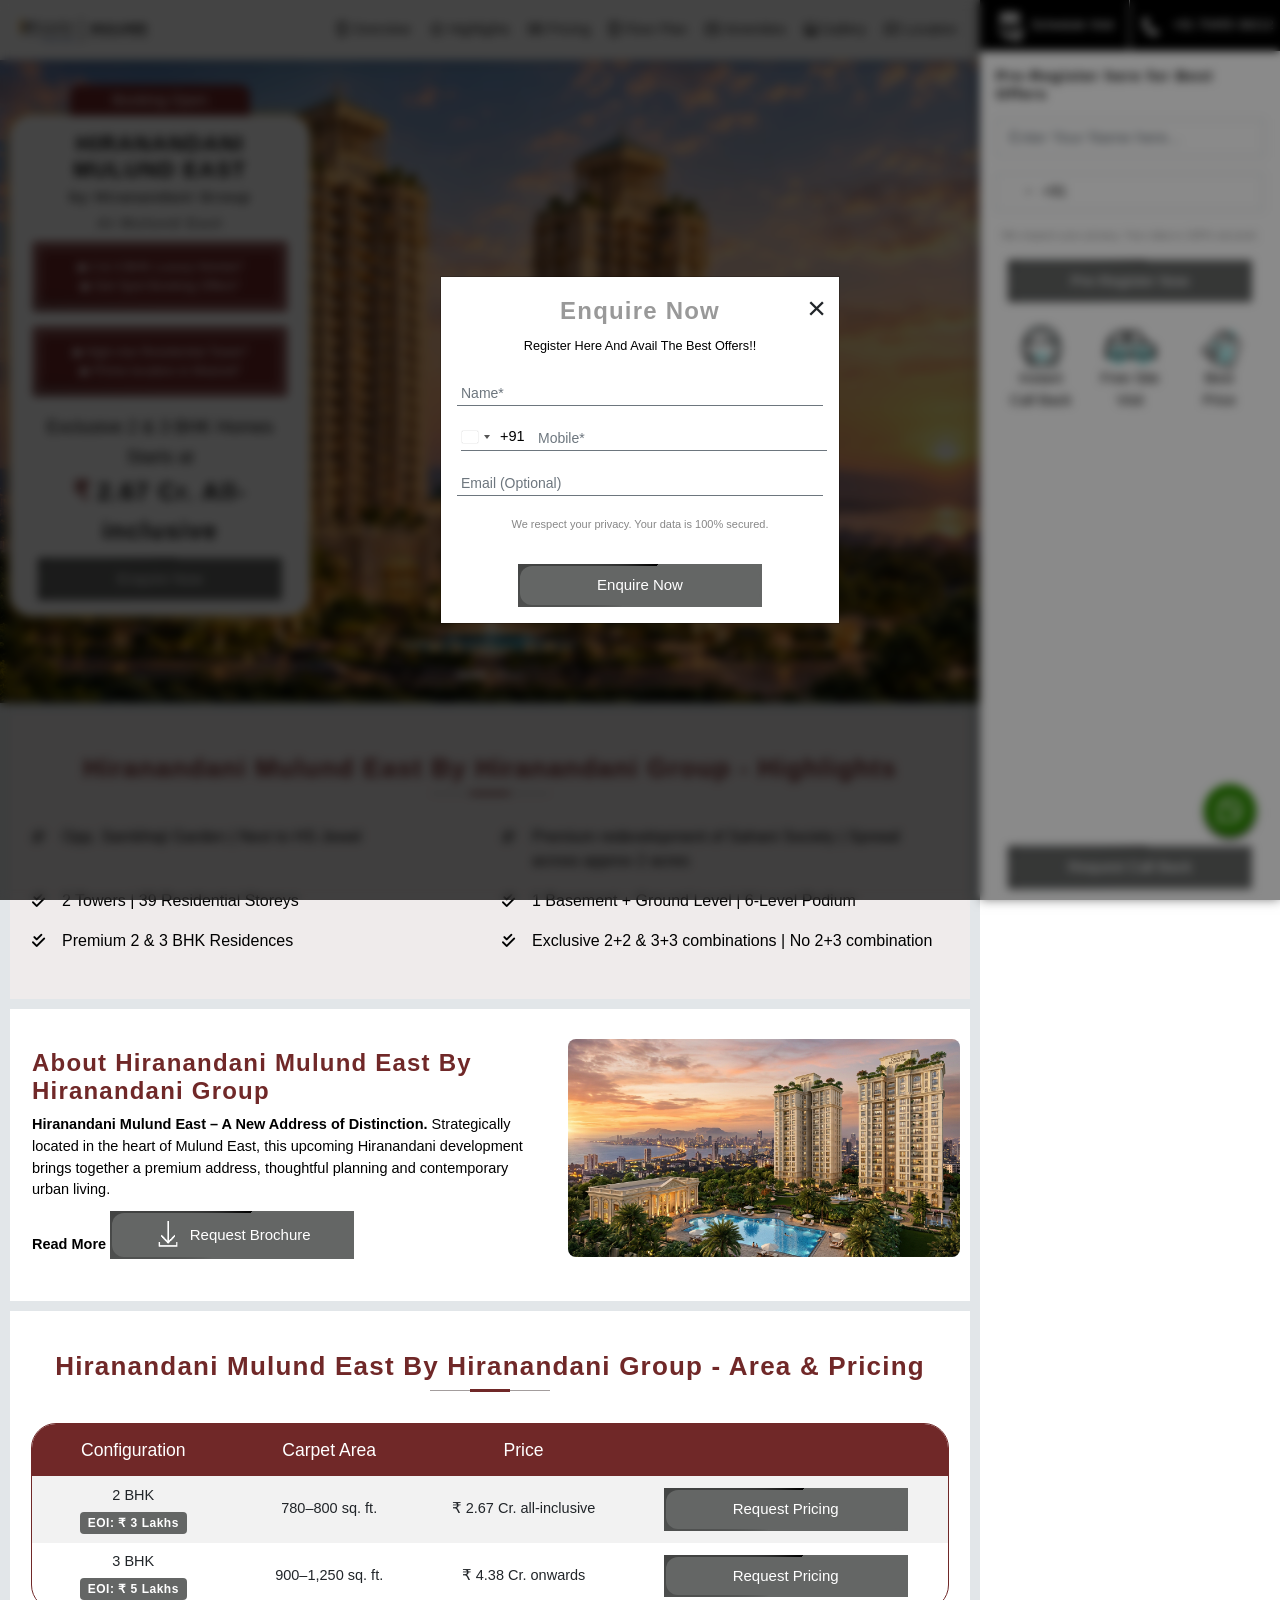
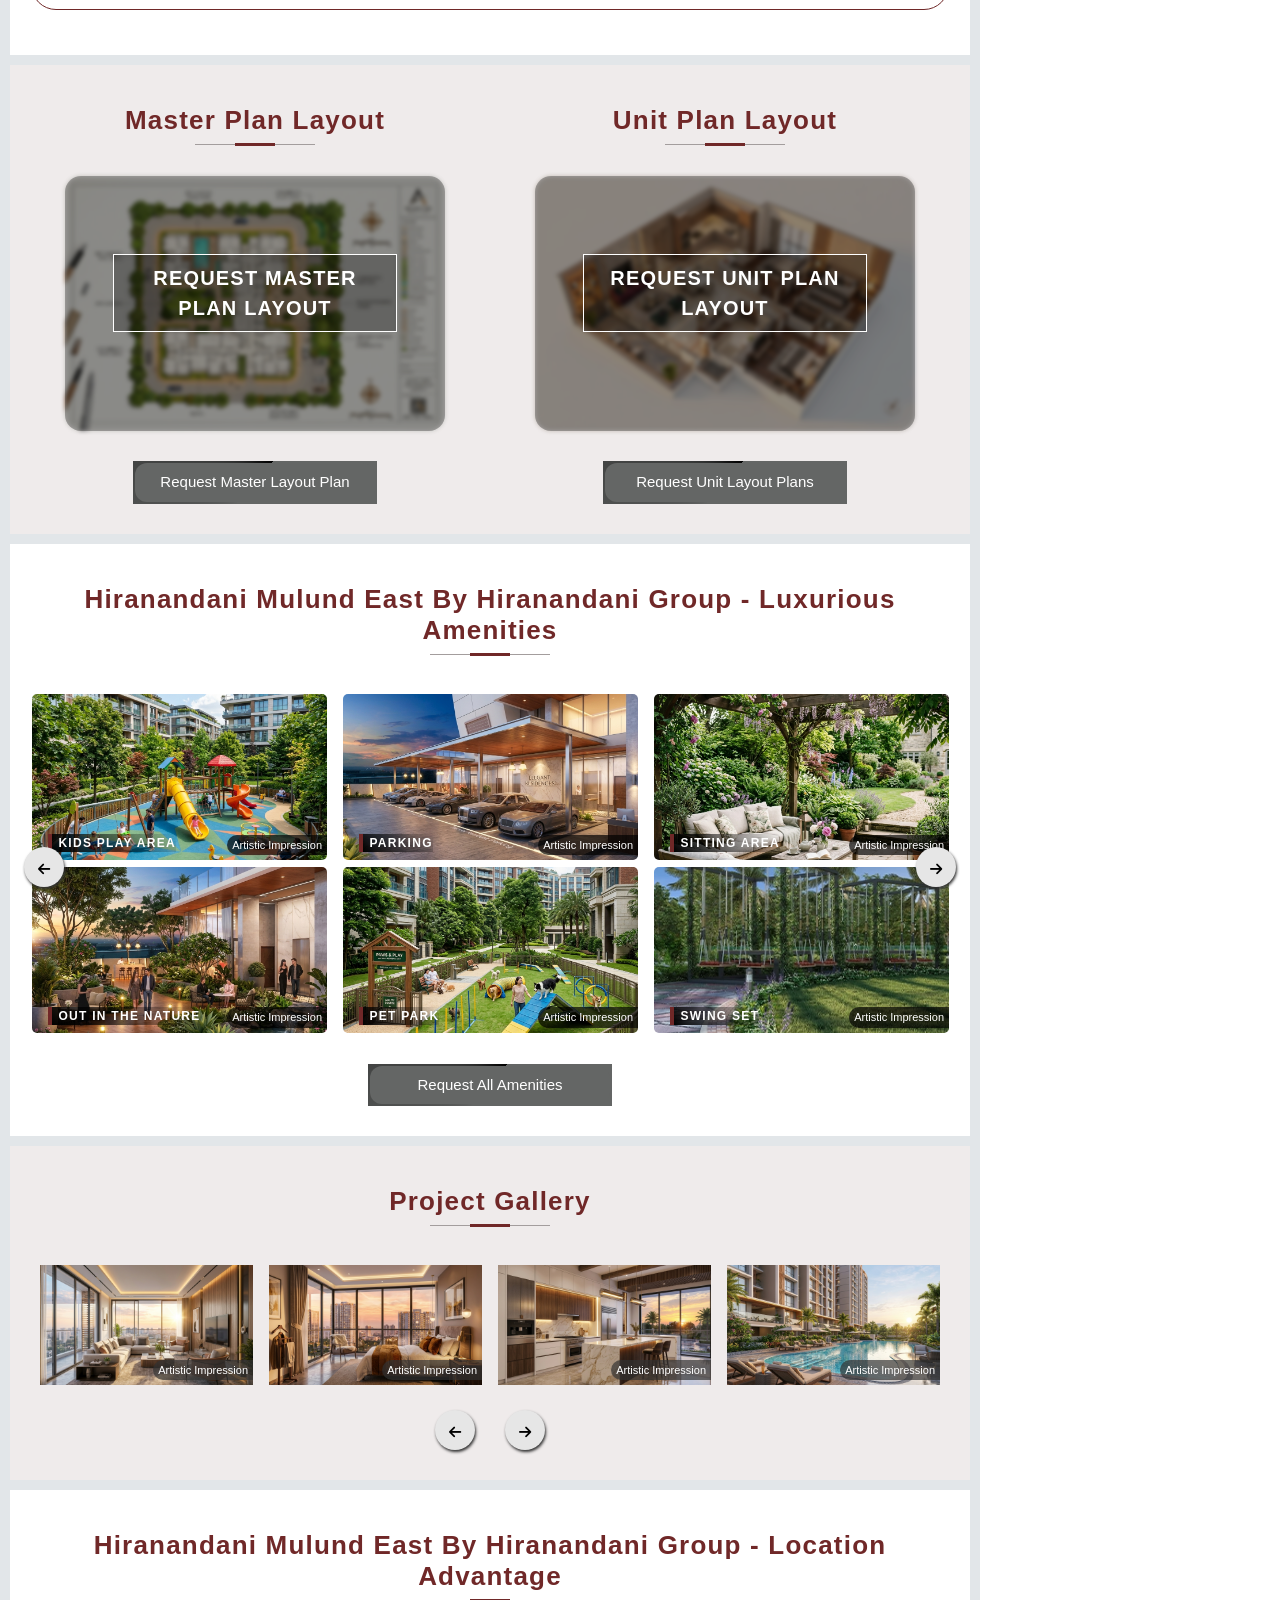
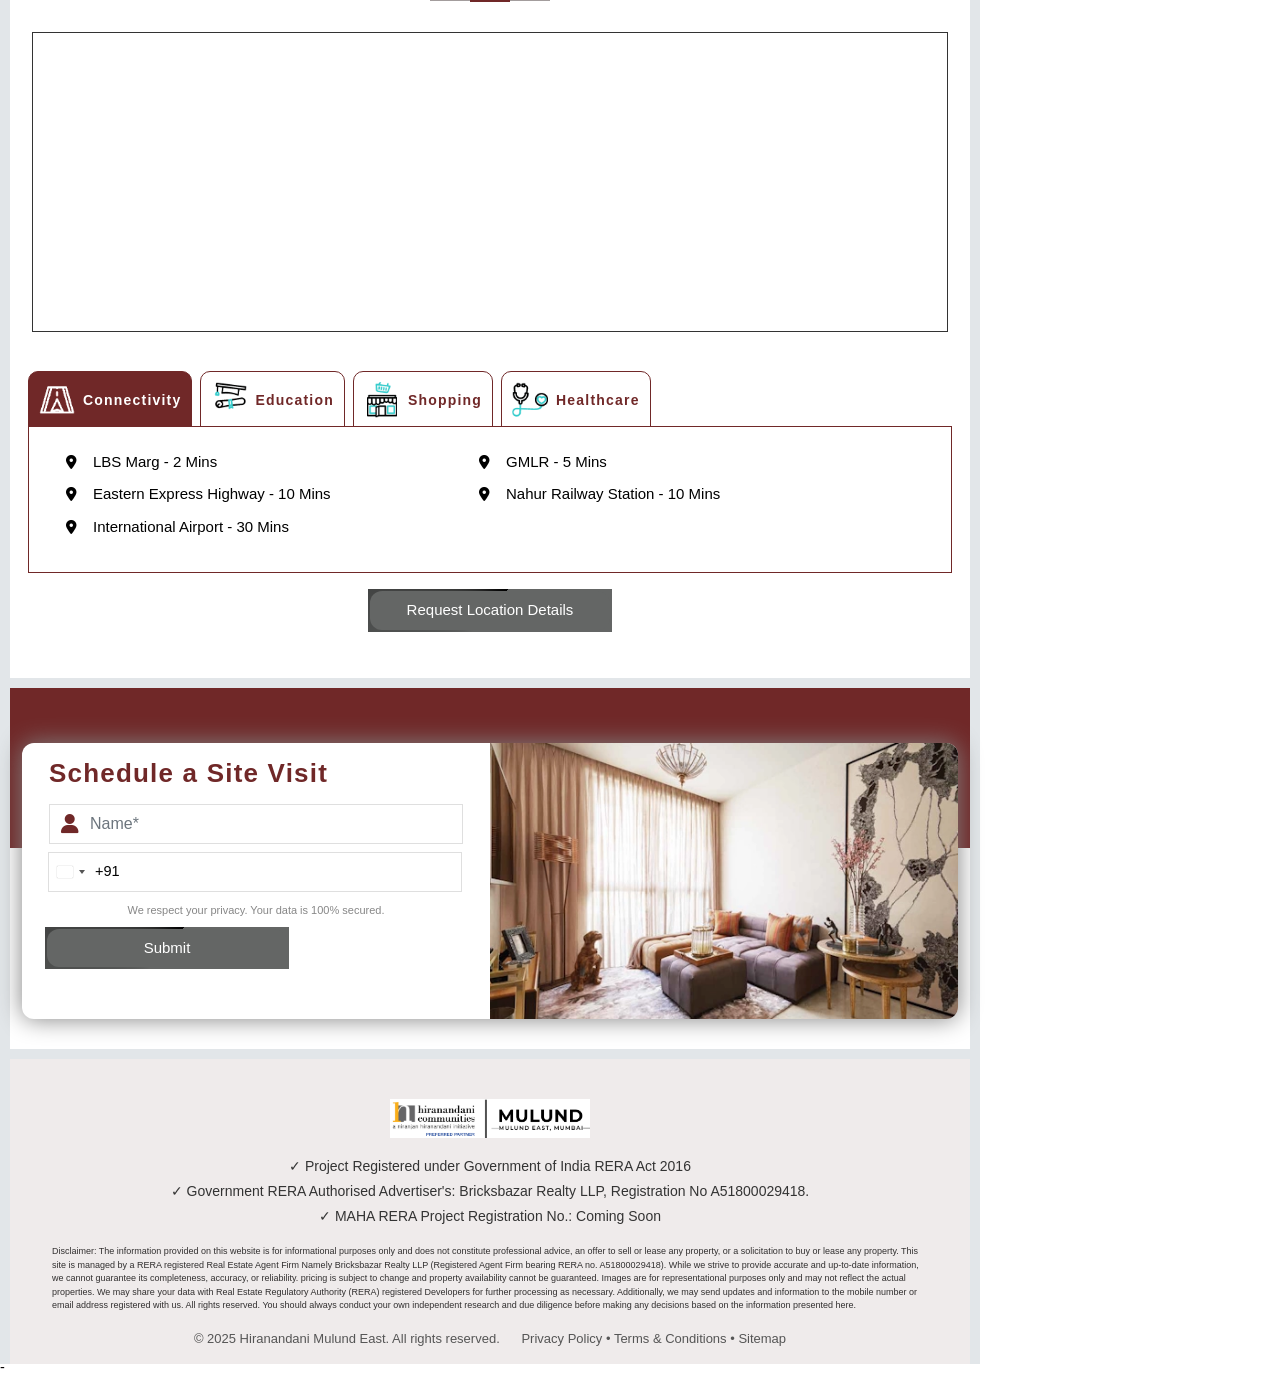
==== commit 014ea8b7: "Updated project highlights, overview, and pricing details per user request" ====
--- a/index.html
+++ b/index.html
@@ -423,7 +423,7 @@
                                 </div>
                             </div>
                             <p class="offer-info-text text-center mb-0">Exclusive 2 & 3 BHK Homes Starts at</p>
-                            <div class="price-text"><span class="color-imp">₹ </span><span class="price-sub-text">1.65 Cr++</span></div>
+                            <div class="price-text"><span class="color-imp">₹ </span><span class="price-sub-text">2.67 Cr. All-inclusive</span></div>
                             <button id="banner-enquiry-button" data-id="Enquiry" type="button"
                                 class="custom-btn btn btn-block mx-auto data-id-btn on-rera"
                                 data-bs-target="#enquire-modal" data-bs-toggle="modal" data-bs-whatever="Enquire Now">
@@ -483,21 +483,20 @@
                             <div class="col-xl-6 col-lg-4 col-sm-12 mb-3">
                                 <div class="highlightData">
                                     <div class="iconBox"><i class="fa-solid fa-check-double"></i></div>
-                                    <p>Premium Land Parcel | Excellent Connectivity</p>
+                                    <p>Opp. Sambhaji Garden | Next to HS Jewel</p>
                                 </div>
                             </div>
                             <div class="col-xl-6 col-lg-4 col-sm-12 mb-3">
                                 <div class="highlightData">
                                     <div class="iconBox"><i class="fa-solid fa-check-double"></i></div>
-                                    <p>High-rise Residential Tower | Vastu-compliant layouts
-                                    </p>
+                                    <p>Premium redevelopment of Sahani Society | Spread across approx 2 acres</p>
                                 </div>
                             </div>
                             <div class="col-xl-6 col-lg-4 col-sm-12 mb-3">
                                 <div class="highlightData">
                                     <div class="iconBox"><i class="fa-solid fa-check-double"></i></div>
                                     <p>
-                                        Lavish sundecks | World-class amenities
+                                        2 Towers | 39 Residential Storeys
                                     </p>
                                 </div>
                             </div>
@@ -505,20 +504,20 @@
                                 <div class="highlightData">
                                     <div class="iconBox"><i class="fa-solid fa-check-double"></i></div>
                                     <p>
-                                        Breathtaking Views | Close to nature</p>
+                                        1 Basement + Ground Level | 6-Level Podium</p>
                                 </div>
                             </div>
 
                             <div class="col-xl-6 col-lg-4 col-sm-12 mb-3">
                                 <div class="highlightData">
                                     <div class="iconBox"><i class="fa-solid fa-check-double"></i></div>
-                                    <p>Exclusive 2, 3 BHK Residences | Premium Branded Fittings</p>
+                                    <p>Premium 2 & 3 BHK Residences</p>
                                 </div>
                             </div>
                             <div class="col-xl-6 col-lg-4 col-sm-12 mb-3">
                                 <div class="highlightData">
                                     <div class="iconBox"><i class="fa-solid fa-check-double"></i></div>
-                                    <p>State-of-the-art Club House | Multi-tier Security System</p>
+                                    <p>Exclusive 2+2 & 3+3 combinations | No 2+3 combination</p>
                                 </div>
                             </div>
                         </div>
@@ -532,11 +531,11 @@
                                 <div class="overview-data">
                                     <h1>About Hiranandani Mulund East By Hiranandani Group</h1>
                                     <p class="overview-info">
-                                        Hiranandani Group is a prominent name in India’s real estate sector, renowned for its commitment to quality and innovation. With over three decades of experience, the group has successfully developed more than 15 million square feet of residential and commercial spaces across Mumbai, Pune, and other cities. Hiranandani is dedicated to crafting living and working environments that seamlessly blend modern design with functionality, ensuring a superior lifestyle for its residents.
+                                        <strong>Hiranandani Mulund East – A New Address of Distinction.</strong> Strategically located in the heart of Mulund East, this upcoming Hiranandani development brings together a premium address, thoughtful planning and contemporary urban living.
                                     </p>
                                     <div id="aboutReadMore" style="display: none;">
                                         <p>
-                                            Emphasizing sustainable development, the company incorporates eco-friendly practices and state-of-the-art amenities into its projects. From luxury residences to premium office spaces, every Hiranandani development is thoughtfully designed to cater to the diverse demands of urban living. With a strong focus on customer satisfaction and an unwavering track record of excellence, Hiranandani Group continues to set new benchmarks in the real estate industry, establishing itself as a trusted leader in creating exceptional spaces for contemporary lifestyles.
+                                            A carefully planned residential development in one of Mulund East’s most sought-after locations — designed for those who value location, connectivity, quality and the Hiranandani legacy. A rare opportunity to own a premium Hiranandani address in Mulund East.
                                         </p>
                                     </div>
                                     <span id="readMoreBtn" onclick="toggleReadMore()" style="color: var(--primary); font-weight: bold; cursor: pointer; display: inline-block; margin-bottom: 15px;">Read More</span>
@@ -594,8 +593,8 @@
                                         <tbody>
                                             <tr>
                                                 <td class="price">2 BHK<br><span style="background-color: #646665; color: #fff; padding: 2px 8px; border-radius: 4px; font-size: 12px; display: inline-block; margin-top: 5px; font-weight: bold; letter-spacing: 0.5px;">EOI: ₹ 3 Lakhs</span></td>
-                                                <td>621-891 sqft</td>
-                                                <td class="price"><span style="font-family: sans-serif;">₹</span> 1.65 Cr++
+                                                <td>780–800 sq. ft.</td>
+                                                <td class="price"><span style="font-family: sans-serif;">₹</span> 2.67 Cr. all-inclusive
                                                 </td>
                                                 <td>
                                                     <a href="javascript:void(0);" class="btn text-white my-1 custom-btn"
@@ -605,9 +604,9 @@
                                                 </td>
                                             </tr>
                                             <tr>
-                                                <td class="price">3 BHK Grand<br><span style="background-color: #646665; color: #fff; padding: 2px 8px; border-radius: 4px; font-size: 12px; display: inline-block; margin-top: 5px; font-weight: bold; letter-spacing: 0.5px;">EOI: ₹ 5 Lakhs</span></td>
-                                                <td>945-1155 sqft</td>
-                                                <td class="price"><span style="font-family: sans-serif;">₹</span> 2.45 Cr++
+                                                <td class="price">3 BHK<br><span style="background-color: #646665; color: #fff; padding: 2px 8px; border-radius: 4px; font-size: 12px; display: inline-block; margin-top: 5px; font-weight: bold; letter-spacing: 0.5px;">EOI: ₹ 5 Lakhs</span></td>
+                                                <td>900–1,250 sq. ft.</td>
+                                                <td class="price"><span style="font-family: sans-serif;">₹</span> 4.38 Cr. onwards
                                                 </td>
                                                 <td>
                                                     <a href="javascript:void(0);" class="btn text-white my-1 custom-btn"
--- a/assets/css/style.css
+++ b/assets/css/style.css
@@ -295,7 +295,7 @@
 input[type=number]::-webkit-outer-spin-button, input[type=number]::-webkit-inner-spin-button {-webkit-appearance:none;}
 .form-section {height:calc(100% - 95px)}
 .form-section h2 {font-size:15px; font-weight:800;}
-.preRegisterBtn {text-shadow:0px 3px 6px #322601; background-color:#503d10; background:linear-gradient(-45deg, var(--Secondary-color), var(--Primary-color), var(--Secondary-color), var(--Primary-color)); background-size:400% 400%; -webkit-animation:Gradient 3s ease infinite; -moz-animation:Gradient 3s ease infinite; animation:Gradient 3s ease infinite; color:var(--colorBtn); border:none; color:#FFF; font-size:14px;}
+.preRegisterBtn {text-shadow:0px 3px 6px #322601; background-color:var(--button-color); background:linear-gradient(-45deg, var(--Secondary-color), var(--button-color), var(--Secondary-color), var(--button-color)); background-size:400% 400%; -webkit-animation:Gradient 3s ease infinite; -moz-animation:Gradient 3s ease infinite; animation:Gradient 3s ease infinite; color:var(--colorBtn); border:none; color:#FFF; font-size:14px;}
 .offers {padding:10px 0px 10px 0px; color:#000; font-weight:600; font-size:14px; background:fixed; transform:scale(1);}
 .offers-list {padding:10px; color:#fff; margin:10px; font-weight:400; font-size:13px; background:#dddbdb; transform:scale(1); border:0px; -webkit-animation:pulse 1.5s ease infinite;}
 .offers-list li {letter-spacing:0.5px; color:#000;}
@@ -393,7 +393,7 @@
 .hidden {display:none;}
 .btn-overview:active .fa-chevron-right {display:none;}
 .custom-btn { 
-    background-color: #72c526;
+    background-color: var(--button-color);
     position: relative;
     padding: 2px;
     border-radius: 12px;
@@ -408,12 +408,12 @@
   left: 0;
   width: 100%;
   height: 100%;
-  background-image:conic-gradient(from 40deg at 50% 50%, rgba(255, 255, 255, 0) 50%, #a11173 100%);
+  background-image:conic-gradient(from 40deg at 50% 50%, rgba(255, 255, 255, 0) 50%, var(--Secondary-color) 100%);
   animation: rotateAndScaleAnimation 3s linear infinite; 
 }
 
 .enquireNowBtn {
-    background:var(--Primary-color); 
+    background:var(--button-color); 
     width: 240px; 
     text-align: center;
     color: #ffffff;
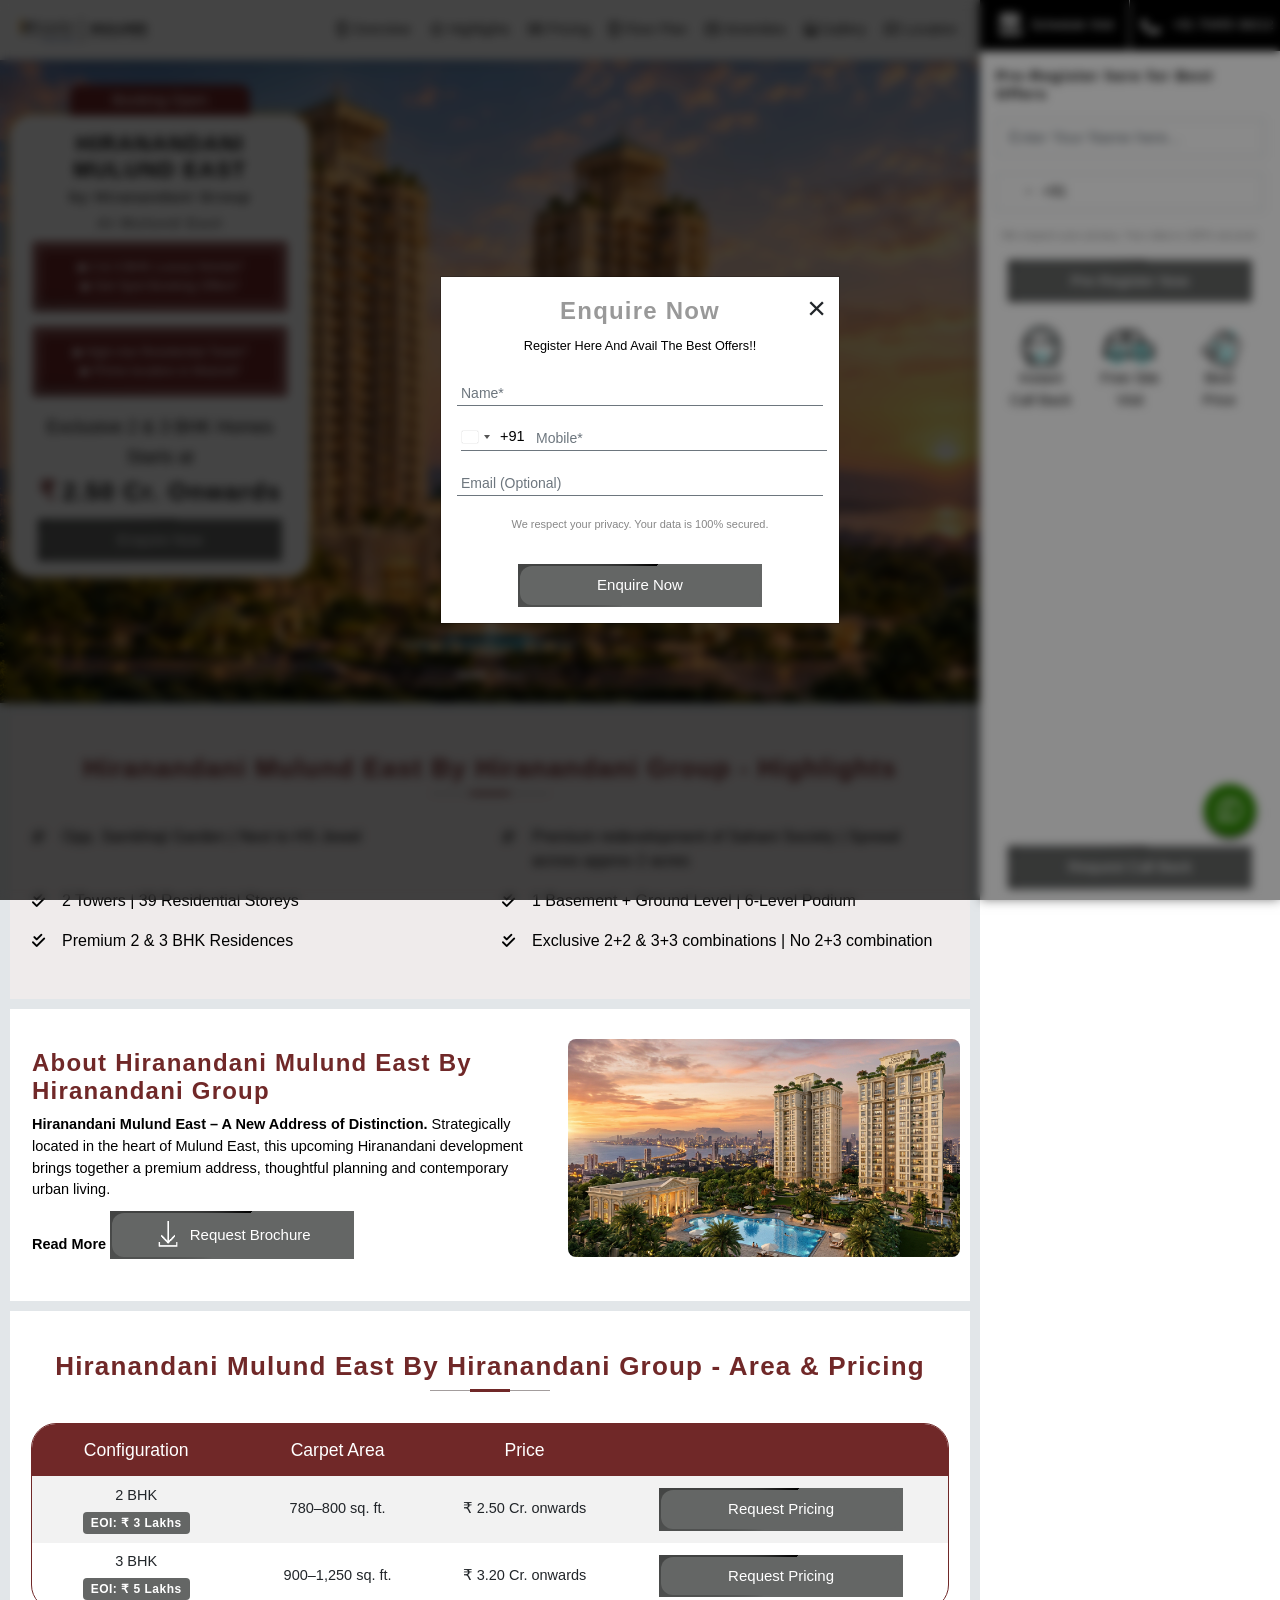
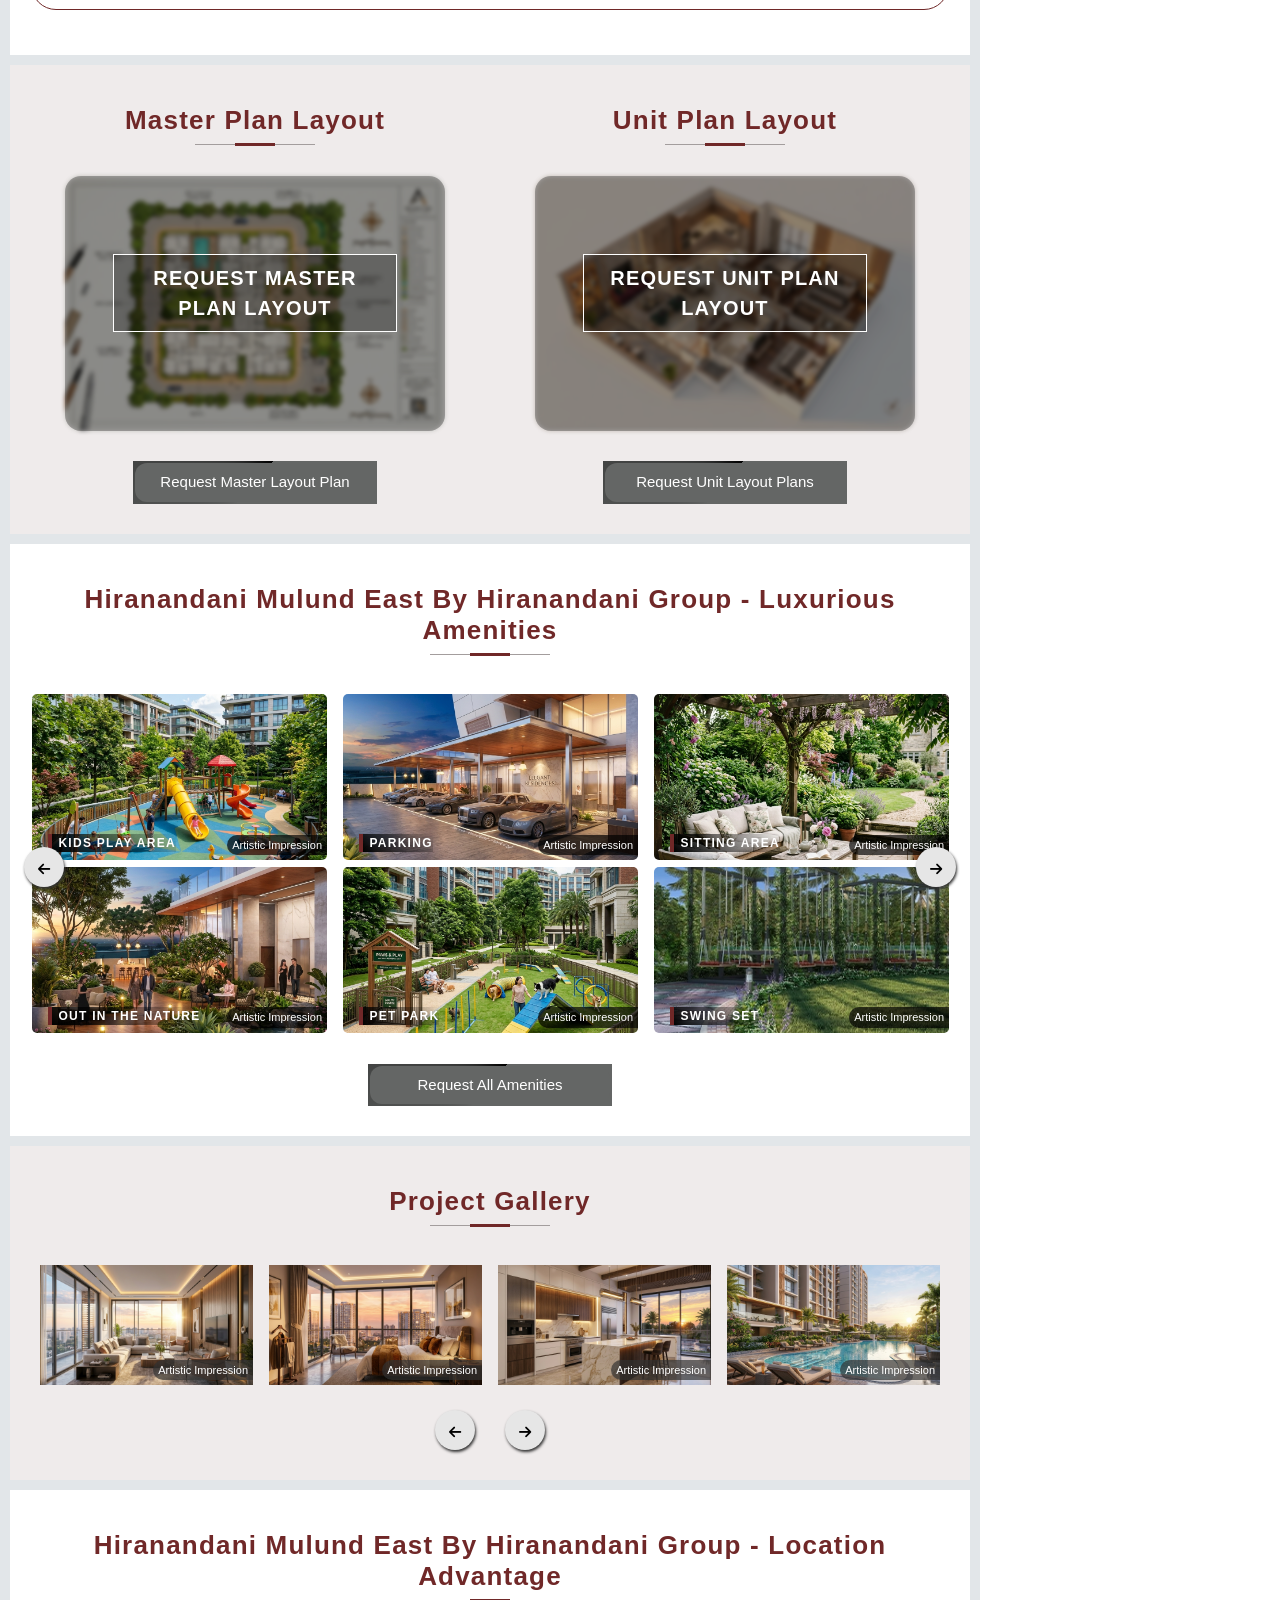
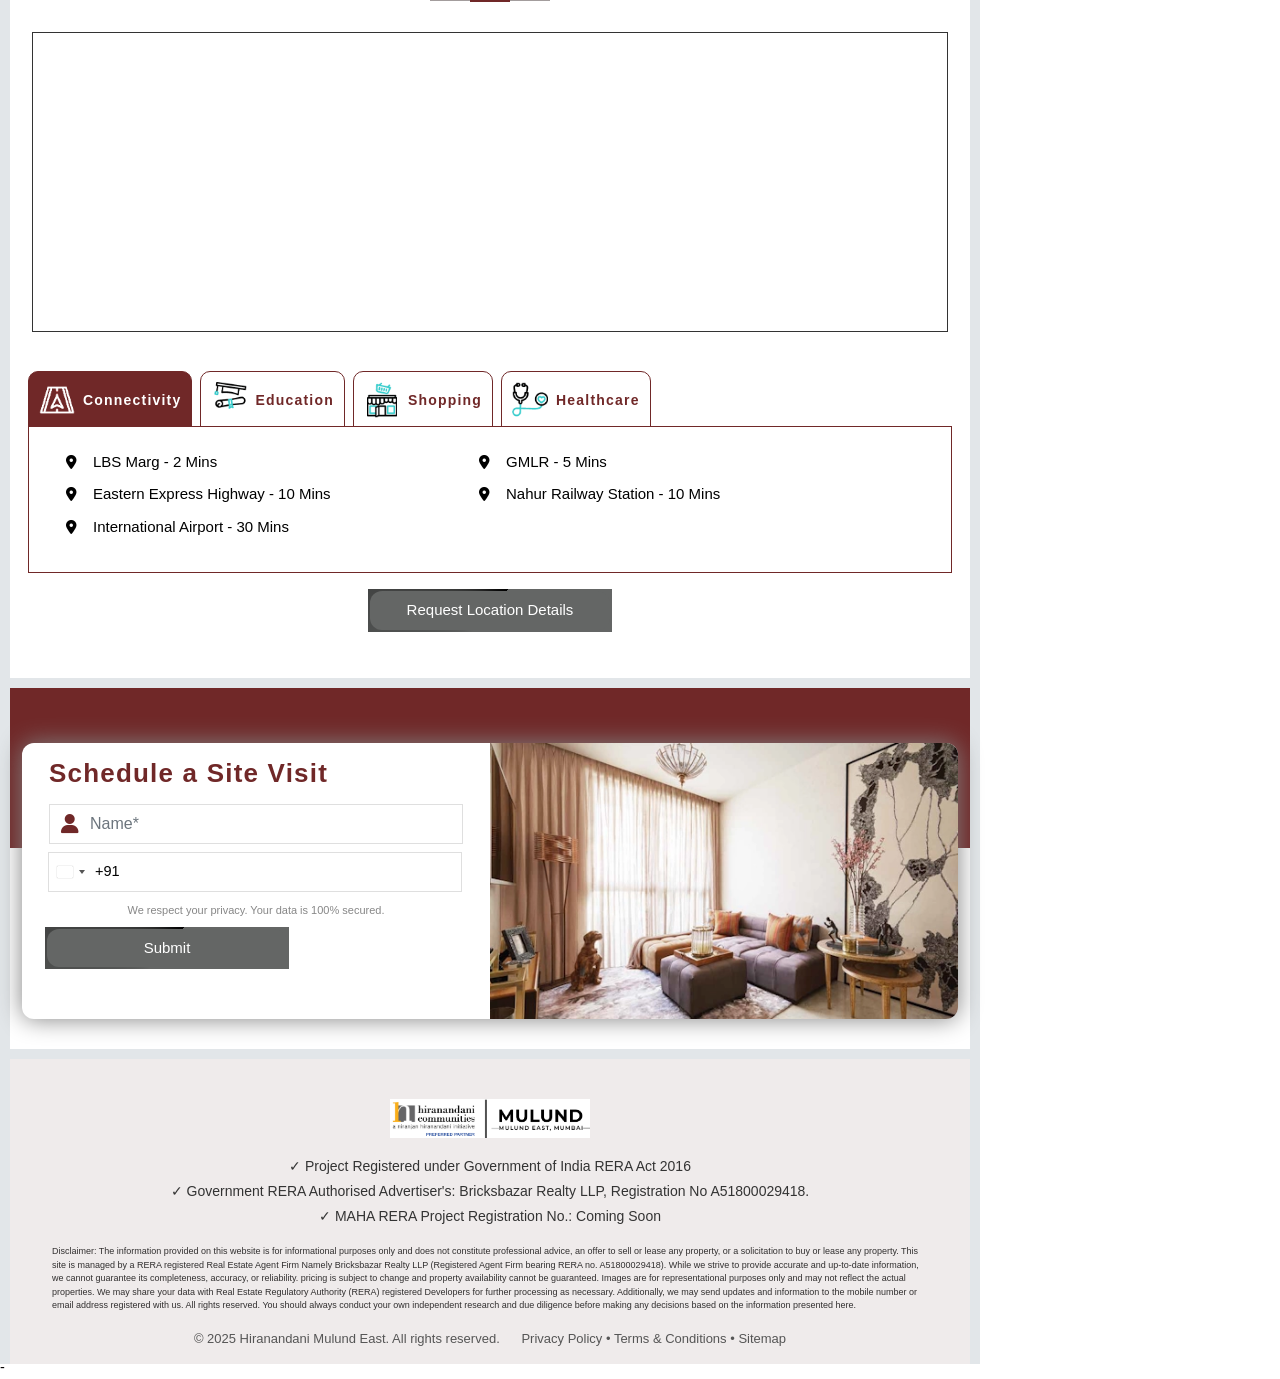
==== commit 1c994b6e: "Updated pricing for 2 BHK to 2.50 Cr and 3 BHK to 3.20 Cr" ====
--- a/index.html
+++ b/index.html
@@ -423,7 +423,7 @@
                                 </div>
                             </div>
                             <p class="offer-info-text text-center mb-0">Exclusive 2 & 3 BHK Homes Starts at</p>
-                            <div class="price-text"><span class="color-imp">₹ </span><span class="price-sub-text">2.67 Cr. All-inclusive</span></div>
+                            <div class="price-text"><span class="color-imp">₹ </span><span class="price-sub-text">2.50 Cr. Onwards</span></div>
                             <button id="banner-enquiry-button" data-id="Enquiry" type="button"
                                 class="custom-btn btn btn-block mx-auto data-id-btn on-rera"
                                 data-bs-target="#enquire-modal" data-bs-toggle="modal" data-bs-whatever="Enquire Now">
@@ -594,7 +594,7 @@
                                             <tr>
                                                 <td class="price">2 BHK<br><span style="background-color: #646665; color: #fff; padding: 2px 8px; border-radius: 4px; font-size: 12px; display: inline-block; margin-top: 5px; font-weight: bold; letter-spacing: 0.5px;">EOI: ₹ 3 Lakhs</span></td>
                                                 <td>780–800 sq. ft.</td>
-                                                <td class="price"><span style="font-family: sans-serif;">₹</span> 2.67 Cr. all-inclusive
+                                                <td class="price"><span style="font-family: sans-serif;">₹</span> 2.50 Cr. onwards
                                                 </td>
                                                 <td>
                                                     <a href="javascript:void(0);" class="btn text-white my-1 custom-btn"
@@ -606,7 +606,7 @@
                                             <tr>
                                                 <td class="price">3 BHK<br><span style="background-color: #646665; color: #fff; padding: 2px 8px; border-radius: 4px; font-size: 12px; display: inline-block; margin-top: 5px; font-weight: bold; letter-spacing: 0.5px;">EOI: ₹ 5 Lakhs</span></td>
                                                 <td>900–1,250 sq. ft.</td>
-                                                <td class="price"><span style="font-family: sans-serif;">₹</span> 4.38 Cr. onwards
+                                                <td class="price"><span style="font-family: sans-serif;">₹</span> 3.20 Cr. onwards
                                                 </td>
                                                 <td>
                                                     <a href="javascript:void(0);" class="btn text-white my-1 custom-btn"
